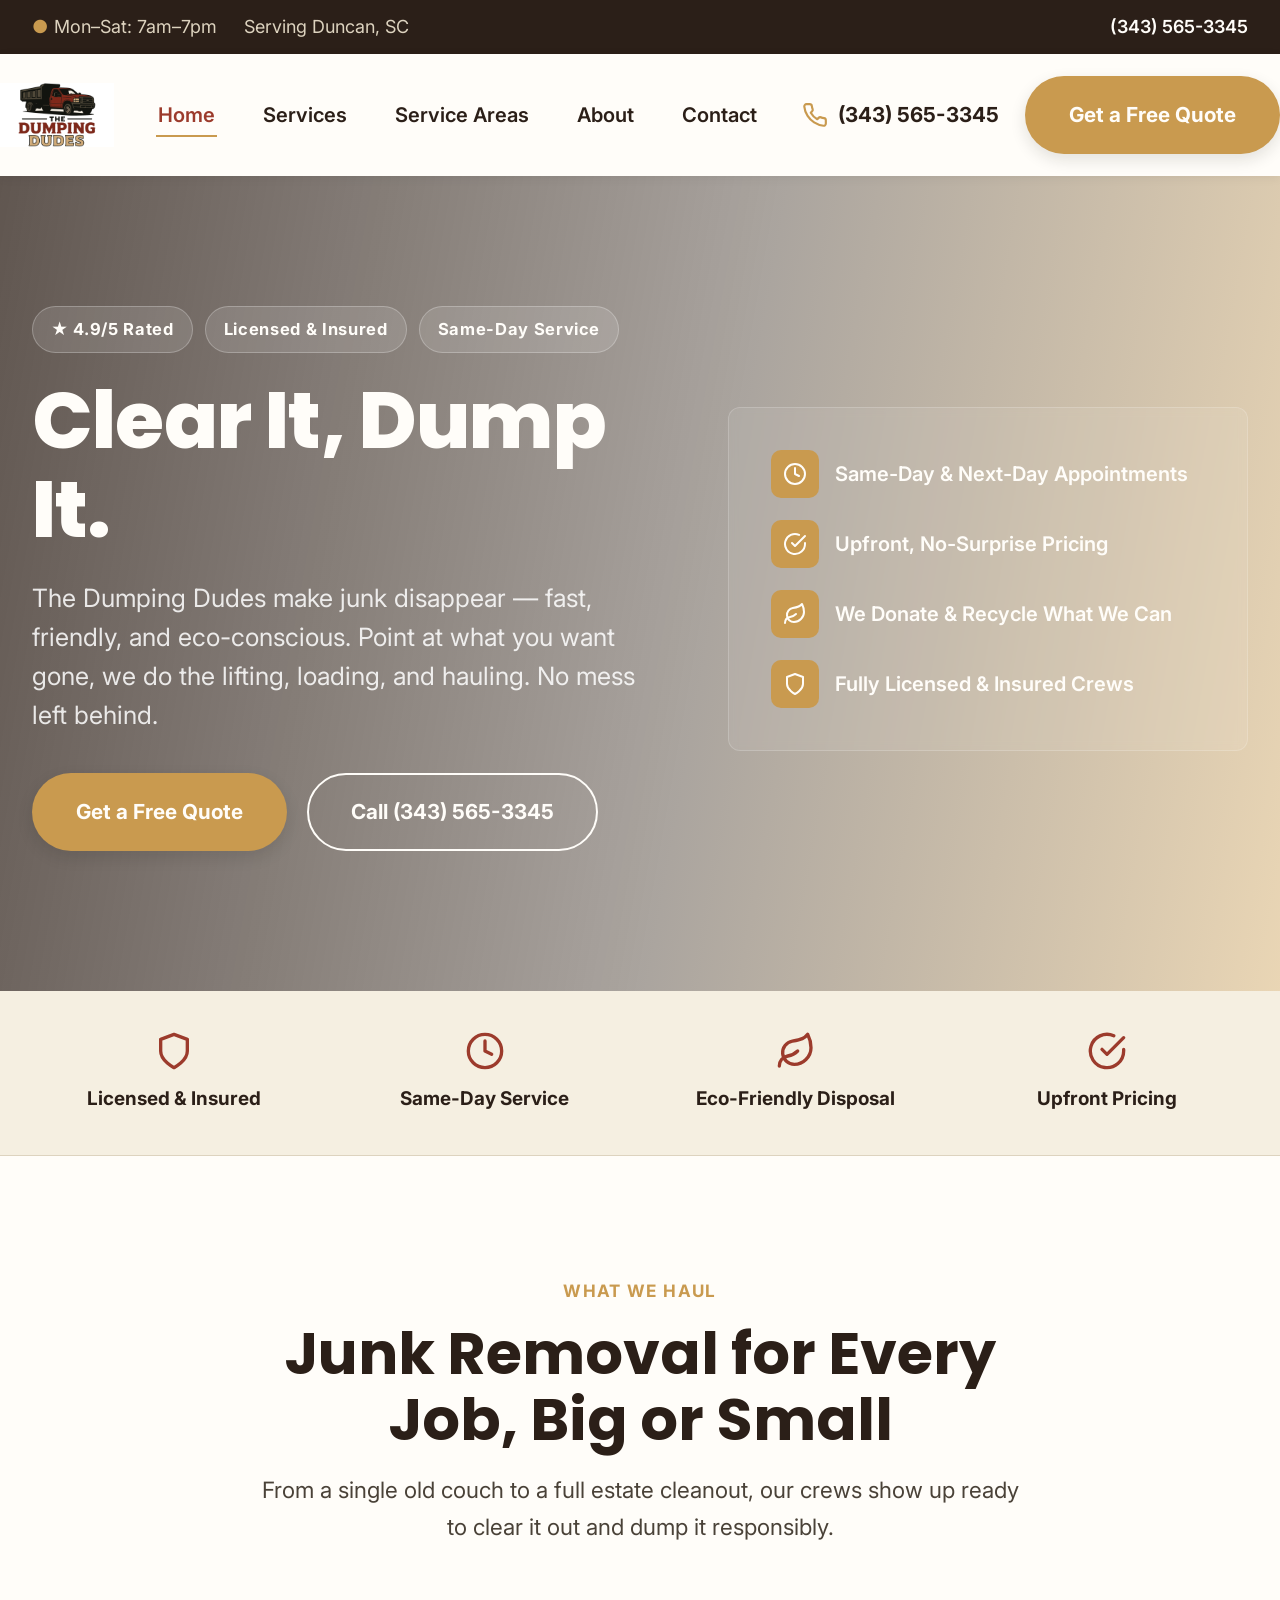
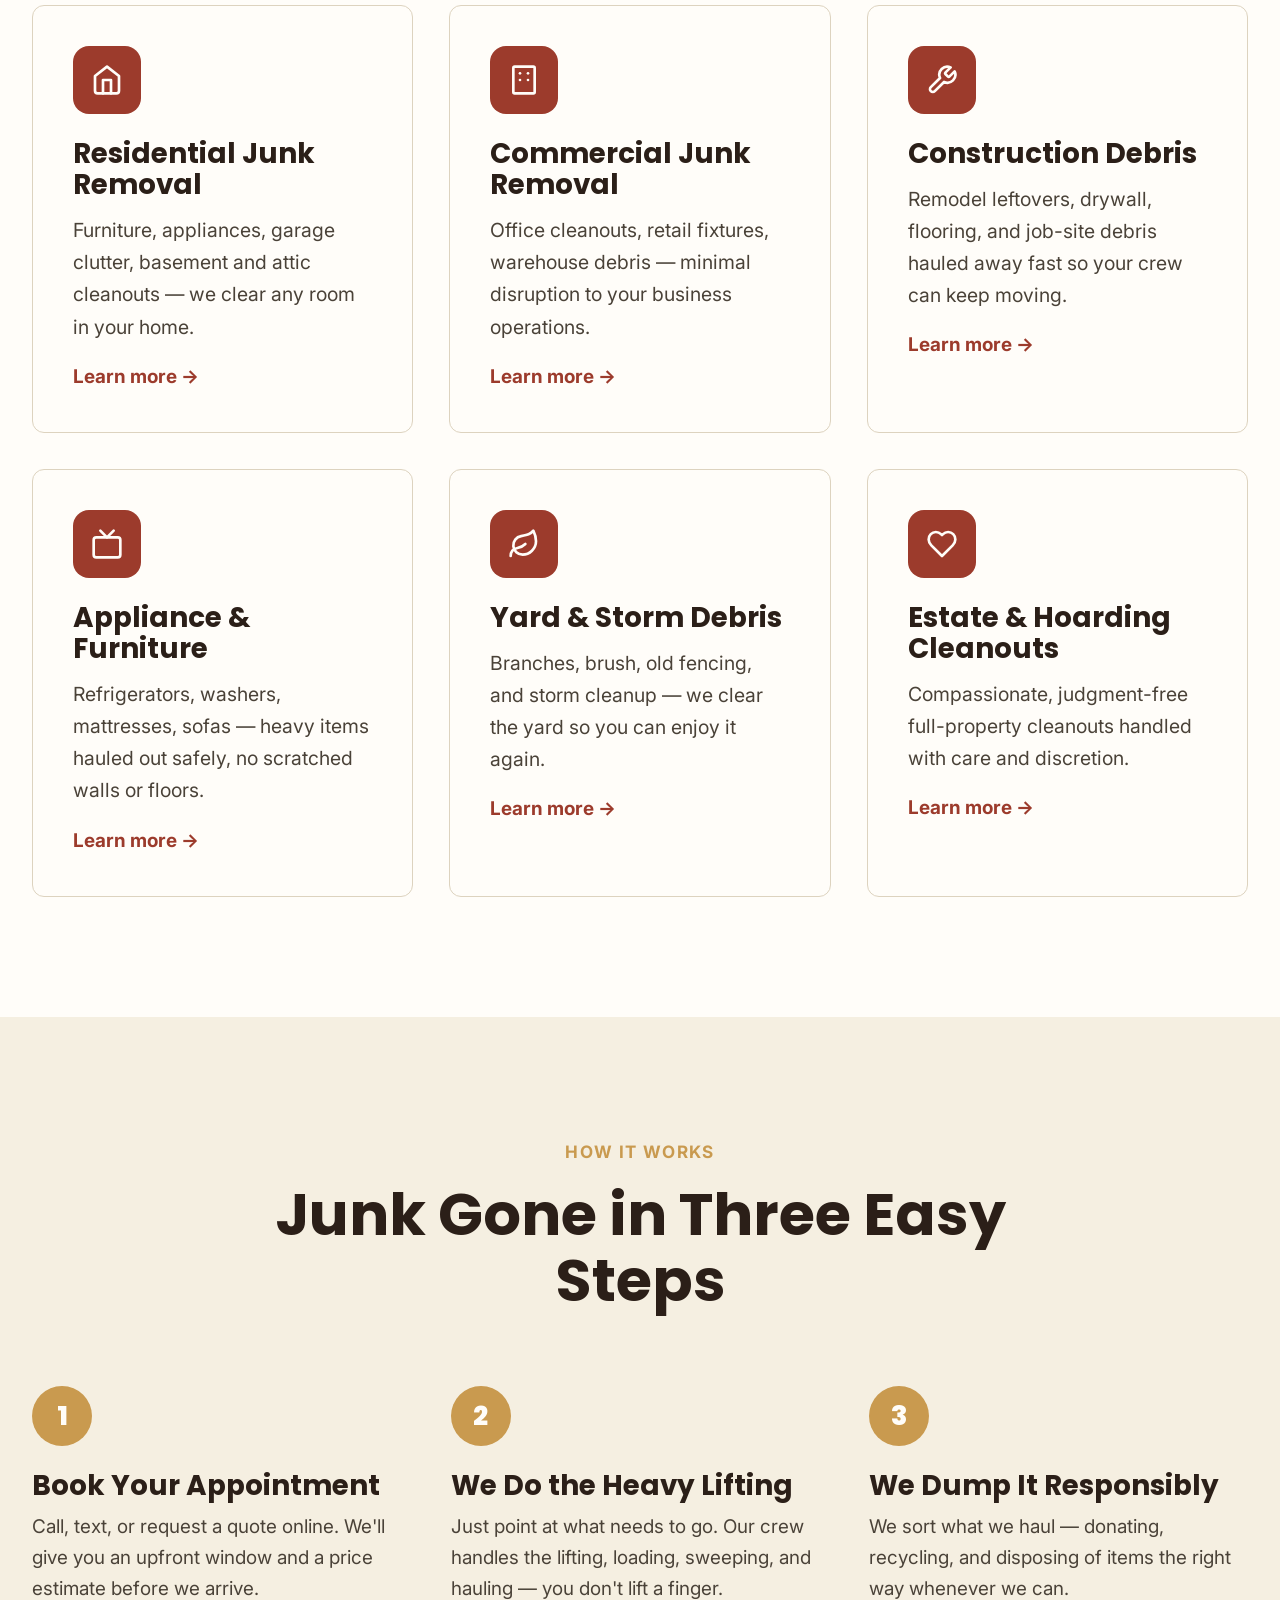
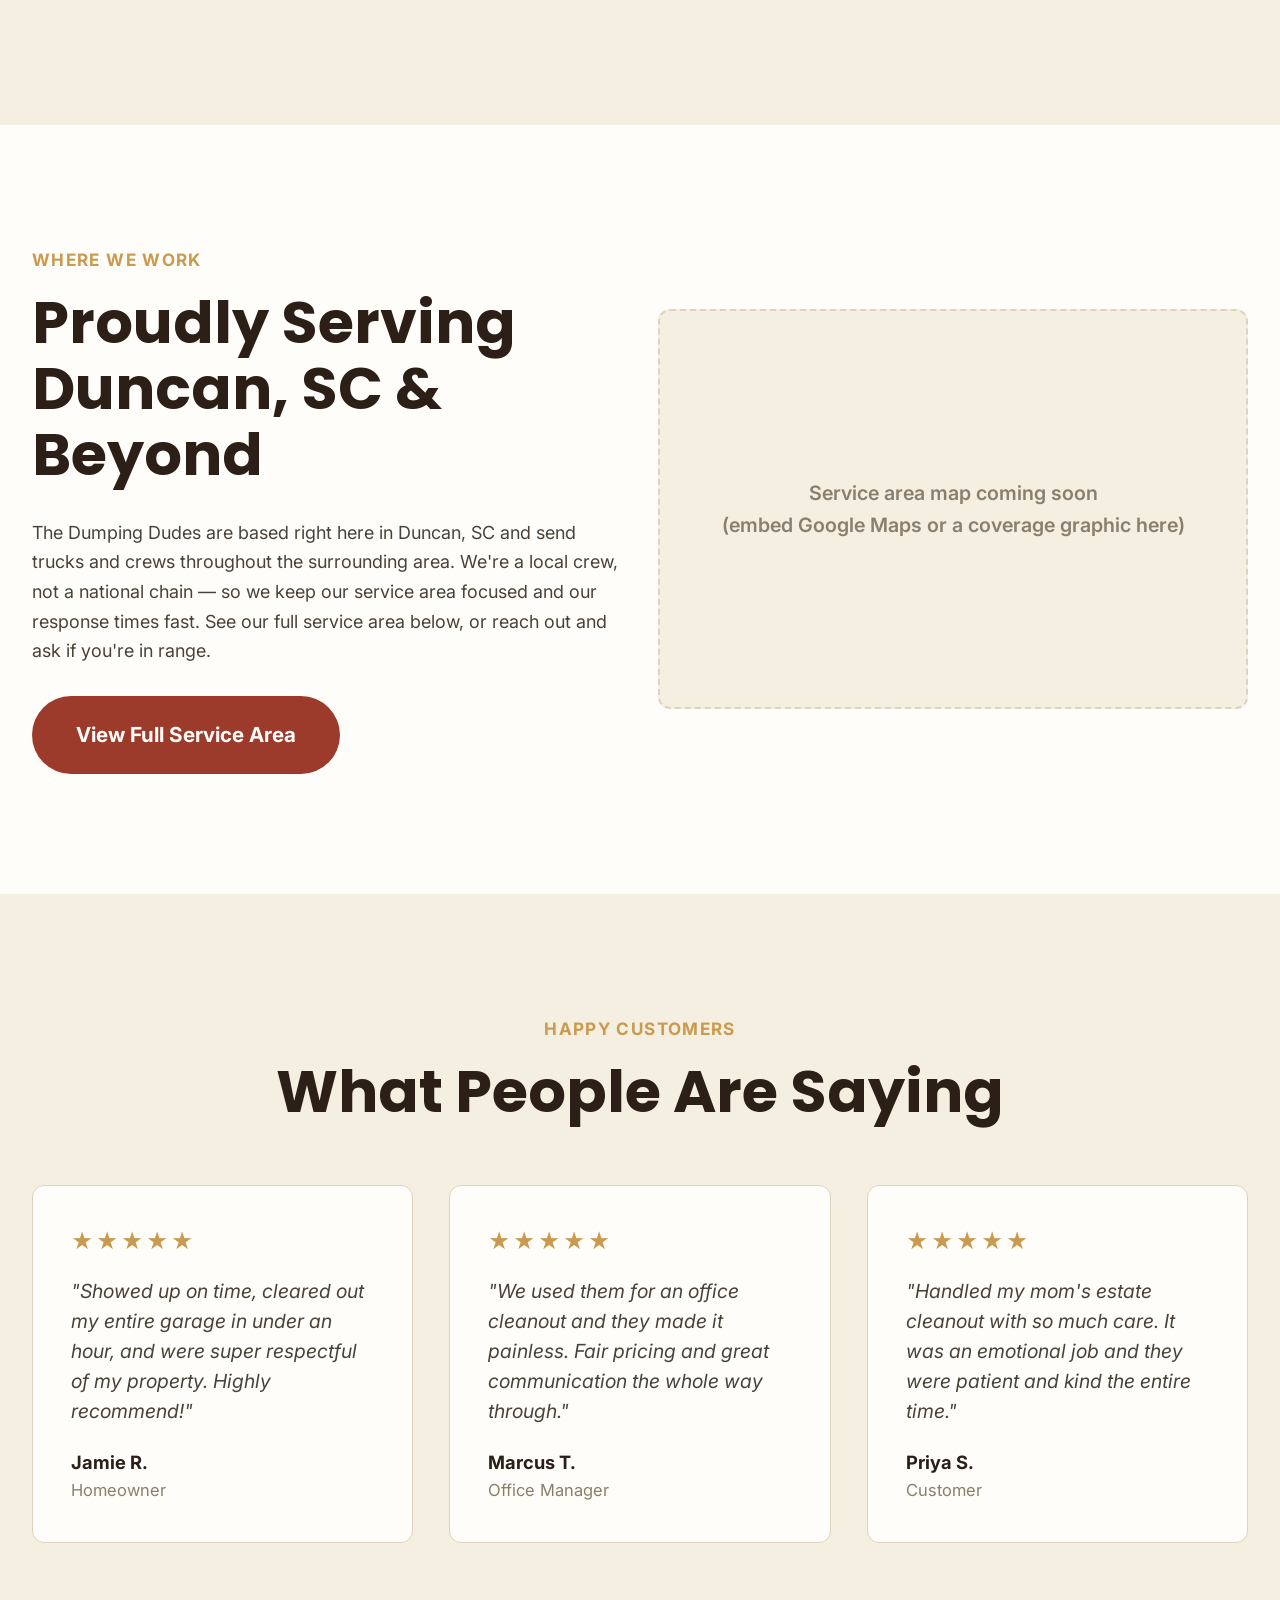
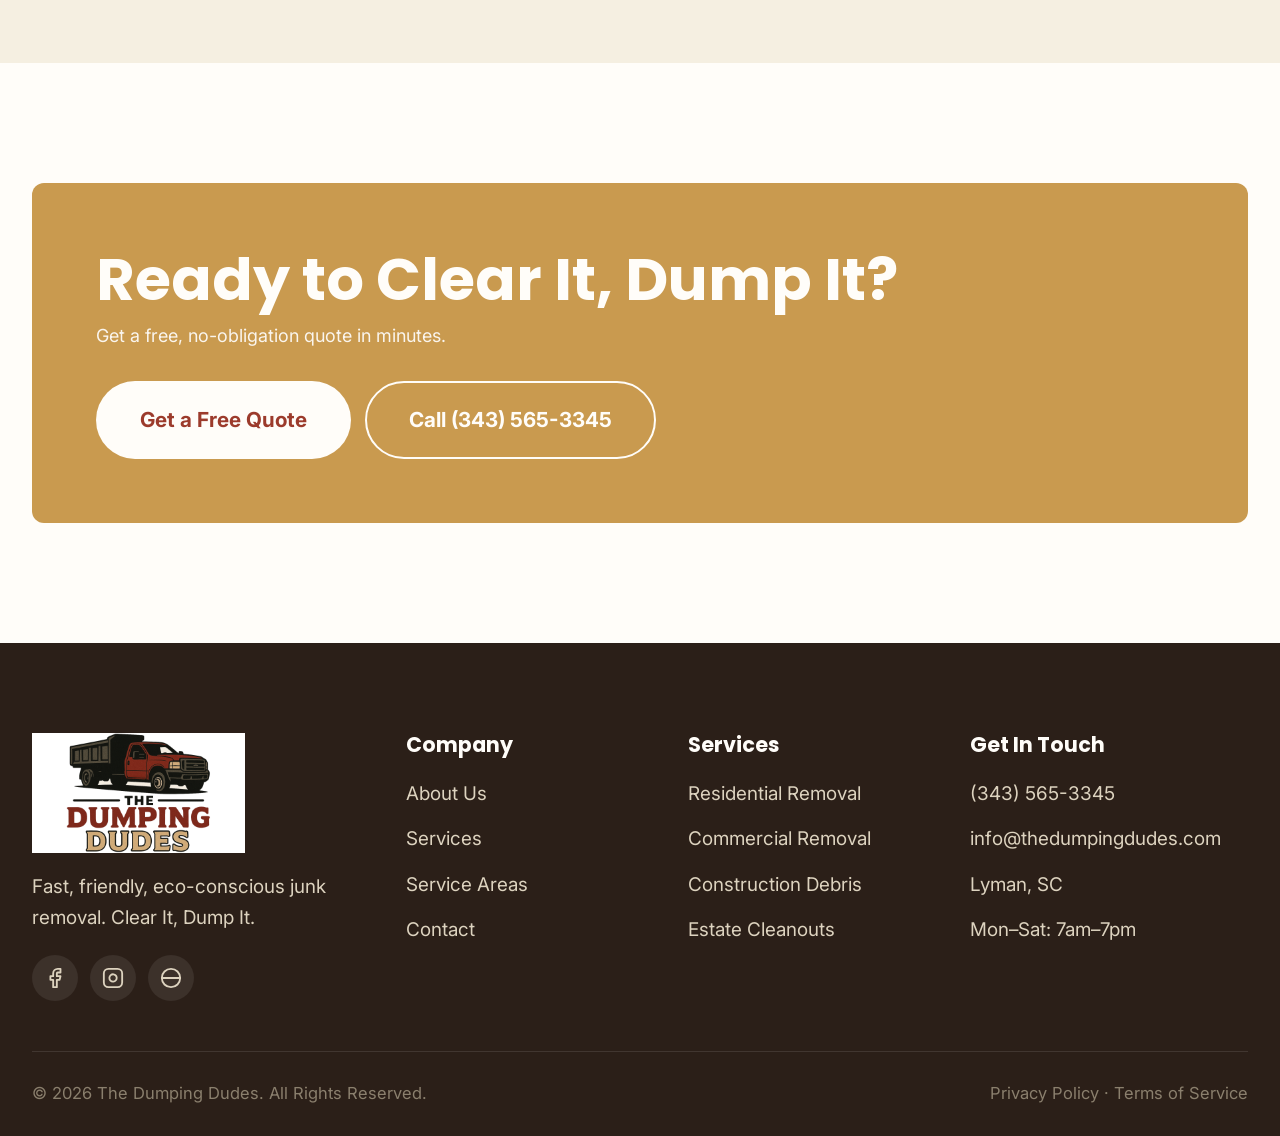
==== index.html @ c92de359 "Revise service area details in index.html Updated service area description to focus on Duncan, SC." ====
<!DOCTYPE html>
<html lang="en">
<head>
<meta charset="UTF-8">
<meta name="viewport" content="width=device-width, initial-scale=1.0">
<title>The Dumping Dudes | Junk Removal, Clear It &amp; Dump It</title>
<meta name="description" content="The Dumping Dudes offer fast, friendly, eco-conscious junk removal for homes and businesses. Same-day service, upfront pricing, and responsible disposal. Clear It, Dump It.">
<link rel="preconnect" href="https://fonts.googleapis.com">
<link href="https://fonts.googleapis.com/css2?family=Poppins:wght@600;700;800&family=Inter:wght@400;500;600;700&display=swap" rel="stylesheet">
<link rel="stylesheet" href="styles.css">
</head>
<body>

<div class="topbar">
  <div class="container">
    <div class="topbar-left">
      <span><span class="dot">●</span>Mon–Sat: 7am–7pm</span>
      <span>Serving Duncan, SC</span>
    </div>
    <div class="topbar-right">
      <a href="tel:+13435653345">(343) 565-3345</a>
    </div>
  </div>
</div>

<header class="site-header">
  <div class="container nav-wrap">
    <a href="index.html" class="logo">
      <img src="logo.png" alt="The Dumping Dudes" class="logo-img">
    </a>
    <nav class="main-nav" id="main-nav">
      <ul>
        <li><a href="index.html">Home</a></li>
        <li><a href="services.html">Services</a></li>
        <li><a href="locations.html">Service Areas</a></li>
        <li><a href="about.html">About</a></li>
        <li><a href="contact.html">Contact</a></li>
      </ul>
    </nav>
    <div class="header-actions">
      <a class="header-phone" href="tel:+13435653345">
        <svg viewBox="0 0 24 24" fill="none" stroke="currentColor" stroke-width="2" stroke-linecap="round" stroke-linejoin="round"><path d="M22 16.92v3a2 2 0 0 1-2.18 2 19.79 19.79 0 0 1-8.63-3.07 19.5 19.5 0 0 1-6-6 19.79 19.79 0 0 1-3.07-8.67A2 2 0 0 1 4.11 2h3a2 2 0 0 1 2 1.72c.127.96.361 1.902.7 2.81a2 2 0 0 1-.45 2.11L8.09 9.91a16 16 0 0 0 6 6l1.27-1.27a2 2 0 0 1 2.11-.45c.908.339 1.85.573 2.81.7A2 2 0 0 1 22 16.92z"></path></svg>
        <span>(343) 565-3345</span>
      </a>
      <a href="contact.html" class="btn btn-accent">Get a Free Quote</a>
      <button class="nav-toggle" id="nav-toggle" aria-label="Toggle menu" aria-expanded="false">
        <span></span><span></span><span></span>
      </button>
    </div>
  </div>
</header>

<!-- HERO -->
<section class="hero">
  <div class="container">
    <div class="hero-copy">
      <div class="badge-row">
        <span class="badge">★ 4.9/5 Rated</span>
        <span class="badge">Licensed &amp; Insured</span>
        <span class="badge">Same-Day Service</span>
      </div>
      <h1>Clear It, Dump It.</h1>
      <p class="lead">The Dumping Dudes make junk disappear — fast, friendly, and eco-conscious. Point at what you want gone, we do the lifting, loading, and hauling. No mess left behind.</p>
      <div class="hero-ctas">
        <a href="contact.html" class="btn btn-accent">Get a Free Quote</a>
        <a href="tel:+13435653345" class="btn btn-outline">Call (343) 565-3345</a>
      </div>
    </div>
    <div class="hero-art">
      <ul>
        <li><span class="ico"><svg viewBox="0 0 24 24" fill="none" stroke="currentColor" stroke-width="2" stroke-linecap="round" stroke-linejoin="round"><circle cx="12" cy="12" r="10"></circle><polyline points="12 6 12 12 16 14"></polyline></svg></span> Same-Day &amp; Next-Day Appointments</li>
        <li><span class="ico"><svg viewBox="0 0 24 24" fill="none" stroke="currentColor" stroke-width="2" stroke-linecap="round" stroke-linejoin="round"><path d="M22 11.08V12a10 10 0 1 1-5.93-9.14"></path><polyline points="22 4 12 14.01 9 11.01"></polyline></svg></span> Upfront, No-Surprise Pricing</li>
        <li><span class="ico"><svg viewBox="0 0 24 24" fill="none" stroke="currentColor" stroke-width="2" stroke-linecap="round" stroke-linejoin="round"><path d="M11 20A7 7 0 0 1 9.8 6.1C15.5 5 17 4.48 19 2c1 2 2 4.18 2 8 0 5.5-4.78 10-10 10z"></path><path d="M2 21c0-3 1.85-5.36 5.08-6C9.5 14.52 12 13 13 12"></path></svg></span> We Donate &amp; Recycle What We Can</li>
        <li><span class="ico"><svg viewBox="0 0 24 24" fill="none" stroke="currentColor" stroke-width="2" stroke-linecap="round" stroke-linejoin="round"><path d="M12 22s8-4 8-10V5l-8-3-8 3v7c0 6 8 10 8 10z"></path></svg></span> Fully Licensed &amp; Insured Crews</li>
      </ul>
    </div>
  </div>
</section>

<!-- TRUST BAR -->
<section class="trust-bar">
  <div class="container">
    <div class="trust-item">
      <svg viewBox="0 0 24 24" fill="none" stroke="currentColor" stroke-width="2" stroke-linecap="round" stroke-linejoin="round"><path d="M12 22s8-4 8-10V5l-8-3-8 3v7c0 6 8 10 8 10z"></path></svg>
      <span>Licensed &amp; Insured</span>
    </div>
    <div class="trust-item">
      <svg viewBox="0 0 24 24" fill="none" stroke="currentColor" stroke-width="2" stroke-linecap="round" stroke-linejoin="round"><circle cx="12" cy="12" r="10"></circle><polyline points="12 6 12 12 16 14"></polyline></svg>
      <span>Same-Day Service</span>
    </div>
    <div class="trust-item">
      <svg viewBox="0 0 24 24" fill="none" stroke="currentColor" stroke-width="2" stroke-linecap="round" stroke-linejoin="round"><path d="M11 20A7 7 0 0 1 9.8 6.1C15.5 5 17 4.48 19 2c1 2 2 4.18 2 8 0 5.5-4.78 10-10 10z"></path><path d="M2 21c0-3 1.85-5.36 5.08-6C9.5 14.52 12 13 13 12"></path></svg>
      <span>Eco-Friendly Disposal</span>
    </div>
    <div class="trust-item">
      <svg viewBox="0 0 24 24" fill="none" stroke="currentColor" stroke-width="2" stroke-linecap="round" stroke-linejoin="round"><path d="M22 11.08V12a10 10 0 1 1-5.93-9.14"></path><polyline points="22 4 12 14.01 9 11.01"></polyline></svg>
      <span>Upfront Pricing</span>
    </div>
  </div>
</section>

<!-- SERVICES OVERVIEW -->
<section class="section">
  <div class="container">
    <div class="section-head">
      <span class="eyebrow">What We Haul</span>
      <h2>Junk Removal for Every Job, Big or Small</h2>
      <p>From a single old couch to a full estate cleanout, our crews show up ready to clear it out and dump it responsibly.</p>
    </div>
    <div class="grid grid-3">
      <div class="card">
        <div class="card-icon"><svg viewBox="0 0 24 24" fill="none" stroke="currentColor" stroke-width="2" stroke-linecap="round" stroke-linejoin="round"><path d="M3 9l9-7 9 7v11a2 2 0 0 1-2 2H5a2 2 0 0 1-2-2z"></path><polyline points="9 22 9 12 15 12 15 22"></polyline></svg></div>
        <h3>Residential Junk Removal</h3>
        <p>Furniture, appliances, garage clutter, basement and attic cleanouts — we clear any room in your home.</p>
        <a href="services.html" class="card-link">Learn more →</a>
      </div>
      <div class="card">
        <div class="card-icon"><svg viewBox="0 0 24 24" fill="none" stroke="currentColor" stroke-width="2" stroke-linecap="round" stroke-linejoin="round"><rect x="4" y="2" width="16" height="20" rx="1"></rect><line x1="9" y1="7" x2="9" y2="7"></line><line x1="15" y1="7" x2="15" y2="7"></line><line x1="9" y1="12" x2="9" y2="12"></line><line x1="15" y1="12" x2="15" y2="12"></line></svg></div>
        <h3>Commercial Junk Removal</h3>
        <p>Office cleanouts, retail fixtures, warehouse debris — minimal disruption to your business operations.</p>
        <a href="services.html" class="card-link">Learn more →</a>
      </div>
      <div class="card">
        <div class="card-icon"><svg viewBox="0 0 24 24" fill="none" stroke="currentColor" stroke-width="2" stroke-linecap="round" stroke-linejoin="round"><path d="M14.7 6.3a1 1 0 0 0 0 1.4l1.6 1.6a1 1 0 0 0 1.4 0l3.77-3.77a6 6 0 0 1-7.94 7.94l-6.91 6.91a2.12 2.12 0 0 1-3-3l6.91-6.91a6 6 0 0 1 7.94-7.94l-3.76 3.76z"></path></svg></div>
        <h3>Construction Debris</h3>
        <p>Remodel leftovers, drywall, flooring, and job-site debris hauled away fast so your crew can keep moving.</p>
        <a href="services.html" class="card-link">Learn more →</a>
      </div>
      <div class="card">
        <div class="card-icon"><svg viewBox="0 0 24 24" fill="none" stroke="currentColor" stroke-width="2" stroke-linecap="round" stroke-linejoin="round"><rect x="2" y="7" width="20" height="15" rx="2"></rect><polyline points="17 2 12 7 7 2"></polyline></svg></div>
        <h3>Appliance &amp; Furniture</h3>
        <p>Refrigerators, washers, mattresses, sofas — heavy items hauled out safely, no scratched walls or floors.</p>
        <a href="services.html" class="card-link">Learn more →</a>
      </div>
      <div class="card">
        <div class="card-icon"><svg viewBox="0 0 24 24" fill="none" stroke="currentColor" stroke-width="2" stroke-linecap="round" stroke-linejoin="round"><path d="M11 20A7 7 0 0 1 9.8 6.1C15.5 5 17 4.48 19 2c1 2 2 4.18 2 8 0 5.5-4.78 10-10 10z"></path><path d="M2 21c0-3 1.85-5.36 5.08-6C9.5 14.52 12 13 13 12"></path></svg></div>
        <h3>Yard &amp; Storm Debris</h3>
        <p>Branches, brush, old fencing, and storm cleanup — we clear the yard so you can enjoy it again.</p>
        <a href="services.html" class="card-link">Learn more →</a>
      </div>
      <div class="card">
        <div class="card-icon"><svg viewBox="0 0 24 24" fill="none" stroke="currentColor" stroke-width="2" stroke-linecap="round" stroke-linejoin="round"><path d="M20.42 4.58a5.4 5.4 0 0 0-7.65 0l-.77.78-.77-.78a5.4 5.4 0 0 0-7.65 0C1.46 6.7 1.33 10.28 4 13l8 8 8-8c2.67-2.72 2.54-6.3.42-8.42z"></path></svg></div>
        <h3>Estate &amp; Hoarding Cleanouts</h3>
        <p>Compassionate, judgment-free full-property cleanouts handled with care and discretion.</p>
        <a href="services.html" class="card-link">Learn more →</a>
      </div>
    </div>
  </div>
</section>

<!-- HOW IT WORKS -->
<section class="section bg-light">
  <div class="container">
    <div class="section-head">
      <span class="eyebrow">How It Works</span>
      <h2>Junk Gone in Three Easy Steps</h2>
    </div>
    <div class="steps">
      <div class="step">
        <div class="step-num">1</div>
        <h3>Book Your Appointment</h3>
        <p>Call, text, or request a quote online. We'll give you an upfront window and a price estimate before we arrive.</p>
      </div>
      <div class="step">
        <div class="step-num">2</div>
        <h3>We Do the Heavy Lifting</h3>
        <p>Just point at what needs to go. Our crew handles the lifting, loading, sweeping, and hauling — you don't lift a finger.</p>
      </div>
      <div class="step">
        <div class="step-num">3</div>
        <h3>We Dump It Responsibly</h3>
        <p>We sort what we haul — donating, recycling, and disposing of items the right way whenever we can.</p>
      </div>
    </div>
  </div>
</section>

<!-- SERVICE AREA TEASER -->
<section class="section">
  <div class="container grid grid-2" style="align-items:center;">
    <div>
      <span class="eyebrow">Where We Work</span>
      <h2>Proudly Serving Duncan, SC &amp; Beyond</h2>
      <p class="mt-30">The Dumping Dudes are based right here in Duncan, SC and send trucks and crews throughout the surrounding area. We're a local crew, not a national chain — so we keep our service area focused and our response times fast. See our full service area below, or reach out and ask if you're in range.</p>
      <div class="mt-30">
        <a href="locations.html" class="btn btn-primary">View Full Service Area</a>
      </div>
    </div>
    <div class="map-placeholder">
      Service area map coming soon<br>(embed Google Maps or a coverage graphic here)
    </div>
  </div>
</section>

<!-- TESTIMONIALS -->
<section class="section bg-light">
  <div class="container">
    <div class="section-head">
      <span class="eyebrow">Happy Customers</span>
      <h2>What People Are Saying</h2>
    </div>
    <div class="grid grid-3">
      <div class="testimonial">
        <div class="stars">★★★★★</div>
        <p class="quote">"Showed up on time, cleared out my entire garage in under an hour, and were super respectful of my property. Highly recommend!"</p>
        <div class="author">Jamie R. <span>Homeowner</span></div>
      </div>
      <div class="testimonial">
        <div class="stars">★★★★★</div>
        <p class="quote">"We used them for an office cleanout and they made it painless. Fair pricing and great communication the whole way through."</p>
        <div class="author">Marcus T. <span>Office Manager</span></div>
      </div>
      <div class="testimonial">
        <div class="stars">★★★★★</div>
        <p class="quote">"Handled my mom's estate cleanout with so much care. It was an emotional job and they were patient and kind the entire time."</p>
        <div class="author">Priya S. <span>Customer</span></div>
      </div>
    </div>
  </div>
</section>

<!-- CTA BANNER -->
<section class="section">
  <div class="container">
    <div class="cta-banner">
      <div>
        <h2>Ready to Clear It, Dump It?</h2>
        <p style="color:rgba(255,255,255,0.9); margin-top:8px;">Get a free, no-obligation quote in minutes.</p>
      </div>
      <div style="display:flex; gap:14px; flex-wrap:wrap;">
        <a href="contact.html" class="btn btn-light">Get a Free Quote</a>
        <a href="tel:+13435653345" class="btn btn-outline">Call (343) 565-3345</a>
      </div>
    </div>
  </div>
</section>

<!-- FOOTER -->
<footer class="site-footer">
  <div class="container">
    <div class="footer-grid">
      <div class="footer-brand">
        <a href="index.html" class="logo footer-logo">
          <img src="logo.png" alt="The Dumping Dudes" class="logo-img footer-logo-img">
        </a>
        <p>Fast, friendly, eco-conscious junk removal. Clear It, Dump It.</p>
        <div class="social-row">
          <a href="#" aria-label="Facebook"><svg viewBox="0 0 24 24" fill="none" stroke="currentColor" stroke-width="2" stroke-linecap="round" stroke-linejoin="round"><path d="M18 2h-3a5 5 0 0 0-5 5v3H7v4h3v8h4v-8h3l1-4h-4V7a1 1 0 0 1 1-1h3z"></path></svg></a>
          <a href="#" aria-label="Instagram"><svg viewBox="0 0 24 24" fill="none" stroke="currentColor" stroke-width="2" stroke-linecap="round" stroke-linejoin="round"><rect x="2" y="2" width="20" height="20" rx="5"></rect><path d="M16 11.37A4 4 0 1 1 12.63 8 4 4 0 0 1 16 11.37z"></path></svg></a>
          <a href="#" aria-label="Google"><svg viewBox="0 0 24 24" fill="none" stroke="currentColor" stroke-width="2" stroke-linecap="round" stroke-linejoin="round"><circle cx="12" cy="12" r="10"></circle><line x1="2" y1="12" x2="22" y2="12"></line></svg></a>
        </div>
      </div>
      <div>
        <h4>Company</h4>
        <ul>
          <li><a href="about.html">About Us</a></li>
          <li><a href="services.html">Services</a></li>
          <li><a href="locations.html">Service Areas</a></li>
          <li><a href="contact.html">Contact</a></li>
        </ul>
      </div>
      <div>
        <h4>Services</h4>
        <ul>
          <li><a href="services.html">Residential Removal</a></li>
          <li><a href="services.html">Commercial Removal</a></li>
          <li><a href="services.html">Construction Debris</a></li>
          <li><a href="services.html">Estate Cleanouts</a></li>
        </ul>
      </div>
      <div>
        <h4>Get In Touch</h4>
        <ul>
          <li><a href="tel:+13435653345">(343) 565-3345</a></li>
          <li><a href="mailto:info@thedumpingdudes.com">info@thedumpingdudes.com</a></li>
          <li>Lyman, SC</li>
          <li>Mon–Sat: 7am–7pm</li>
        </ul>
      </div>
    </div>
    <div class="footer-bottom">
      <span>© <span id="year"></span> The Dumping Dudes. All Rights Reserved.</span>
      <span><a href="#">Privacy Policy</a> · <a href="#">Terms of Service</a></span>
    </div>
  </div>
</footer>

<script src="main.js"></script>
</body>
</html>
---- styles.css ----
/* ===========================================================
   THE DUMPING DUDES — Shared Stylesheet
   =========================================================== */

:root {
  /* Palette pulled from The Dumping Dudes logo: brick red truck, black cab, tan wordmark, cream backdrop */
  --dark: #2b1f18;
  --primary: #9c3b2c;
  --primary-light: #b9503c;
  --accent: #c99a4f;
  --accent-dark: #b3843c;
  --light: #f5efe1;
  --gray-100: #f0e9da;
  --gray-300: #ddd3bf;
  --gray-500: #8a7f6d;
  --gray-700: #4a4238;
  --white: #fffdf9;
  --radius: 12px;
  --shadow: 0 14px 36px rgba(28, 23, 18, 0.16);
  --shadow-sm: 0 6px 16px rgba(28, 23, 18, 0.12);
  --font-head: 'Poppins', 'Segoe UI', sans-serif;
  --font-body: 'Inter', 'Segoe UI', sans-serif;
}

* { box-sizing: border-box; margin: 0; padding: 0; }

html { scroll-behavior: smooth; font-size: 18px; }

body {
  font-family: var(--font-body);
  color: var(--dark);
  background: var(--white);
  line-height: 1.65;
  -webkit-font-smoothing: antialiased;
}

img { max-width: 100%; display: block; }

a { color: inherit; text-decoration: none; }

ul { list-style: none; }

h1, h2, h3, h4 {
  font-family: var(--font-head);
  font-weight: 700;
  line-height: 1.12;
  color: var(--dark);
}

h1 { font-size: clamp(3rem, 6.2vw, 5rem); font-weight: 800; letter-spacing: -.01em; }
h2 { font-size: clamp(2.3rem, 4.6vw, 3.4rem); }
h3 { font-size: 1.55rem; }

p { color: var(--gray-700); }

.container {
  width: 100%;
  max-width: 1400px;
  margin: 0 auto;
  padding: 0 32px;
}

.section { padding: 120px 0; }
.section-sm { padding: 64px 0; }
.bg-light { background: var(--light); }
.bg-dark { background: var(--dark); color: var(--white); }
.bg-primary { background: var(--primary); color: var(--white); }

.eyebrow {
  display: inline-block;
  font-weight: 700;
  letter-spacing: .08em;
  text-transform: uppercase;
  font-size: .95rem;
  color: var(--accent);
  margin-bottom: 16px;
}

.section-head { max-width: 780px; margin: 0 auto 60px; text-align: center; }
.section-head p { margin-top: 18px; font-size: 1.25rem; }

/* ---------- Buttons ---------- */
.btn {
  display: inline-flex;
  align-items: center;
  justify-content: center;
  gap: 10px;
  padding: 20px 42px;
  border-radius: 999px;
  font-weight: 700;
  font-size: 1.15rem;
  border: 2px solid transparent;
  cursor: pointer;
  transition: transform .15s ease, box-shadow .15s ease, background .15s ease, color .15s ease;
  white-space: nowrap;
}
.btn:hover { transform: translateY(-2px); }
.btn-accent { background: var(--accent); color: var(--white); box-shadow: var(--shadow-sm); }
.btn-accent:hover { background: var(--accent-dark); }
.btn-light { background: var(--white); color: var(--primary); }
.btn-light:hover { background: var(--light); }
.btn-outline { background: transparent; border-color: currentColor; }
.btn-outline:hover { background: rgba(255,255,255,0.1); }
.btn-primary { background: var(--primary); color: var(--white); }
.btn-primary:hover { background: var(--primary-light); }
.btn-block { width: 100%; }

/* ---------- Top utility bar ---------- */
.topbar {
  background: var(--dark);
  color: var(--gray-300);
  font-size: 1rem;
}
.topbar .container {
  display: flex;
  justify-content: space-between;
  align-items: center;
  padding-top: 12px;
  padding-bottom: 12px;
  gap: 16px;
  flex-wrap: wrap;
}
.topbar a { color: var(--white); font-weight: 600; }
.topbar-left span { margin-right: 22px; }
.topbar-left .dot { color: var(--accent); margin-right: 6px; }

/* ---------- Header / Nav ---------- */
header.site-header {
  position: sticky;
  top: 0;
  z-index: 100;
  background: var(--white);
  box-shadow: 0 2px 10px rgba(0,0,0,0.06);
}
.nav-wrap {
  display: flex;
  align-items: center;
  justify-content: space-between;
  padding: 22px 0;
}
.logo {
  display: flex;
  align-items: center;
  gap: 14px;
  font-family: var(--font-head);
  font-weight: 800;
  font-size: 1.7rem;
  color: var(--dark);
}
.logo-img {
  height: 64px;
  width: auto;
  display: block;
}
.footer-logo-img {
  height: 120px;
}
.logo .logo-icon {
  width: 60px;
  height: 60px;
  border-radius: 14px;
  background: var(--primary);
  display: flex;
  align-items: center;
  justify-content: center;
  color: var(--white);
  flex-shrink: 0;
}
.logo .logo-icon svg { width: 34px; height: 34px; }
.logo span.accent-word { color: var(--accent); }
.logo small {
  display: block;
  font-family: var(--font-body);
  font-weight: 600;
  font-size: .7rem;
  letter-spacing: .12em;
  text-transform: uppercase;
  color: var(--gray-500);
}

nav.main-nav ul {
  display: flex;
  align-items: center;
  gap: 44px;
}
nav.main-nav a {
  font-weight: 600;
  font-size: 1.12rem;
  color: var(--dark);
  padding: 8px 2px;
  border-bottom: 2px solid transparent;
  transition: border-color .15s ease, color .15s ease;
}
nav.main-nav a:hover,
nav.main-nav a.active { color: var(--primary); border-color: var(--accent); }

.header-actions { display: flex; align-items: center; gap: 26px; }
.header-phone {
  display: flex;
  align-items: center;
  gap: 10px;
  font-weight: 700;
  font-size: 1.15rem;
  color: var(--dark);
}
.header-phone svg { width: 26px; height: 26px; color: var(--accent); }

.nav-toggle {
  display: none;
  flex-direction: column;
  gap: 6px;
  background: none;
  border: none;
  cursor: pointer;
  padding: 8px;
}
.nav-toggle span { width: 30px; height: 3px; background: var(--dark); border-radius: 3px; }

/* ---------- Hero ---------- */
.hero {
  position: relative;
  background:
    linear-gradient(100deg, rgba(43,31,24,0.75) 0%, rgba(43,31,24,0.4) 55%, rgba(201,154,79,0.4) 100%),
    url('https://images.unsplash.com/photo-1670175035057-eec020c03eb9?q=85&w=2400&auto=format&fit=crop') center/cover no-repeat;
  color: var(--white);
  overflow: hidden;
}
.hero .container {
  position: relative;
  z-index: 2;
  padding-top: 130px;
  padding-bottom: 140px;
  display: grid;
  grid-template-columns: 1.1fr 0.9fr;
  gap: 60px;
  align-items: center;
}
.hero h1 { color: var(--white); }
.hero .badge-row { display: flex; gap: 12px; flex-wrap: wrap; margin-bottom: 24px; }
.hero .badge {
  background: rgba(255,255,255,0.12);
  border: 1px solid rgba(255,255,255,0.25);
  padding: 9px 18px;
  border-radius: 999px;
  font-size: .92rem;
  font-weight: 700;
  letter-spacing: .04em;
}
.hero p.lead { font-size: 1.4rem; color: rgba(255,255,255,0.85); margin: 24px 0 38px; max-width: 620px; line-height: 1.55; }
.hero .hero-ctas { display: flex; gap: 20px; flex-wrap: wrap; }
.hero-art {
  background: rgba(255,255,255,0.08);
  border: 1px solid rgba(255,255,255,0.18);
  border-radius: var(--radius);
  padding: 42px;
  backdrop-filter: blur(4px);
}
.hero-art ul { display: grid; gap: 22px; }
.hero-art li { display: flex; align-items: center; gap: 16px; font-weight: 600; font-size: 1.12rem; }
.hero-art li .ico {
  width: 48px; height: 48px; border-radius: 10px;
  background: var(--accent); display: flex; align-items: center; justify-content: center; flex-shrink: 0;
}
.hero-art li .ico svg { width: 24px; height: 24px; color: var(--white); }

/* ---------- Trust bar ---------- */
.trust-bar { background: var(--light); border-bottom: 1px solid var(--gray-300); }
.trust-bar .container {
  display: grid;
  grid-template-columns: repeat(4, 1fr);
  gap: 28px;
  padding-top: 40px;
  padding-bottom: 40px;
  text-align: center;
}
.trust-bar .trust-item { display: flex; flex-direction: column; align-items: center; gap: 12px; }
.trust-bar .trust-item svg { width: 40px; height: 40px; color: var(--primary); }
.trust-bar .trust-item span { font-weight: 700; font-size: 1.05rem; }

/* ---------- Cards / grids ---------- */
.grid { display: grid; gap: 36px; }
.grid-3 { grid-template-columns: repeat(3, 1fr); }
.grid-4 { grid-template-columns: repeat(4, 1fr); }
.grid-2 { grid-template-columns: repeat(2, 1fr); }

.card {
  background: var(--white);
  border: 1px solid var(--gray-300);
  border-radius: var(--radius);
  padding: 40px;
  transition: box-shadow .2s ease, transform .2s ease;
}
.card:hover { box-shadow: var(--shadow); transform: translateY(-4px); }
.card .card-icon {
  width: 68px; height: 68px; border-radius: 16px;
  background: var(--primary); color: var(--white);
  display: flex; align-items: center; justify-content: center; margin-bottom: 24px;
}
.card .card-icon svg { width: 32px; height: 32px; }
.card h3 { margin-bottom: 14px; }
.card p { font-size: 1.08rem; }
.card a.card-link { display: inline-block; margin-top: 18px; font-weight: 700; font-size: 1.05rem; color: var(--primary); }

.service-card ul.take-list { margin-top: 18px; display: grid; gap: 10px; }
.service-card ul.take-list li { font-size: 1rem; color: var(--gray-700); display: flex; gap: 10px; }
.service-card ul.take-list li::before { content: "✓"; color: var(--accent); font-weight: 800; }

/* ---------- How it works ---------- */
.steps { display: grid; grid-template-columns: repeat(3, 1fr); gap: 40px; counter-reset: step; }
.step { position: relative; padding-top: 12px; }
.step .step-num {
  width: 60px; height: 60px; border-radius: 50%;
  background: var(--accent); color: var(--white);
  display: flex; align-items: center; justify-content: center;
  font-family: var(--font-head); font-weight: 800; font-size: 1.5rem; margin-bottom: 24px;
}
.step h3 { margin-bottom: 10px; }
.step p { font-size: 1.05rem; }

/* ---------- Testimonials ---------- */
.testimonial {
  background: var(--white);
  border-radius: var(--radius);
  border: 1px solid var(--gray-300);
  padding: 38px;
}
.testimonial .stars { color: var(--accent); margin-bottom: 16px; letter-spacing: 3px; font-size: 1.2rem; }
.testimonial p.quote { font-style: italic; color: var(--gray-700); margin-bottom: 20px; font-size: 1.08rem; line-height: 1.55; }
.testimonial .author { font-weight: 700; font-size: 1.02rem; }
.testimonial .author span { display: block; font-weight: 400; color: var(--gray-500); font-size: .92rem; }

/* ---------- CTA banner ---------- */
.cta-banner {
  background: var(--accent);
  color: var(--white);
  border-radius: var(--radius);
  padding: 64px;
  display: flex;
  align-items: center;
  justify-content: space-between;
  gap: 30px;
  flex-wrap: wrap;
}
.cta-banner h2 { color: var(--white); }

/* ---------- Locations ---------- */
.city-chip {
  background: var(--light);
  border: 1px solid var(--gray-300);
  border-radius: 999px;
  padding: 14px 24px;
  font-weight: 600;
  font-size: 1.05rem;
  display: inline-flex;
  align-items: center;
  gap: 10px;
}
.city-chip::before { content: "📍"; }
.city-grid { display: flex; flex-wrap: wrap; gap: 16px; }

.map-placeholder {
  background: var(--light);
  border: 2px dashed var(--gray-300);
  border-radius: var(--radius);
  min-height: 400px;
  display: flex;
  align-items: center;
  justify-content: center;
  color: var(--gray-500);
  font-weight: 600;
  font-size: 1.1rem;
  text-align: center;
  padding: 24px;
}

/* ---------- Forms ---------- */
.form-card {
  background: var(--white);
  border: 1px solid var(--gray-300);
  border-radius: var(--radius);
  padding: 46px;
  box-shadow: var(--shadow-sm);
}
.form-row { display: grid; grid-template-columns: 1fr 1fr; gap: 22px; margin-bottom: 22px; }
.form-group { margin-bottom: 22px; display: flex; flex-direction: column; gap: 8px; }
.form-group label { font-weight: 700; font-size: 1rem; }
.form-group input,
.form-group select,
.form-group textarea {
  padding: 15px 18px;
  border: 1px solid var(--gray-300);
  border-radius: 10px;
  font-family: var(--font-body);
  font-size: 1.05rem;
  background: var(--light);
}
.form-group input:focus,
.form-group select:focus,
.form-group textarea:focus { outline: 2px solid var(--primary); background: var(--white); }
.form-note {
  font-size: .92rem;
  color: var(--gray-500);
  margin-top: 12px;
}
.form-success {
  display: none;
  background: #eaf6ef;
  border: 1px solid var(--primary);
  color: var(--primary);
  padding: 20px;
  border-radius: 10px;
  font-weight: 600;
  margin-bottom: 22px;
}

/* ---------- Contact info blocks ---------- */
.info-block { display: flex; gap: 20px; align-items: flex-start; margin-bottom: 32px; }
.info-block .ico {
  width: 56px; height: 56px; border-radius: 12px;
  background: var(--primary); color: var(--white);
  display: flex; align-items: center; justify-content: center; flex-shrink: 0;
}
.info-block .ico svg { width: 26px; height: 26px; }
.info-block h4 { margin-bottom: 6px; font-size: 1.15rem; }
.info-block p { font-size: 1.08rem; }

/* ---------- Values / about ---------- */
.value-card { text-align: center; }
.value-card .card-icon { margin: 0 auto 24px; }

/* ---------- Footer ---------- */
footer.site-footer { background: var(--dark); color: var(--gray-300); padding-top: 90px; }
.footer-grid {
  display: grid;
  grid-template-columns: 1.4fr 1fr 1fr 1.2fr;
  gap: 50px;
  padding-bottom: 50px;
  border-bottom: 1px solid rgba(255,255,255,0.1);
}
.footer-grid h4 { color: var(--white); margin-bottom: 22px; font-size: 1.15rem; }
.footer-grid ul li { margin-bottom: 14px; font-size: 1.05rem; }
.footer-grid ul li a:hover { color: var(--accent); }
.footer-brand p { color: var(--gray-300); font-size: 1.05rem; margin: 18px 0 22px; max-width: 320px; }
.social-row { display: flex; gap: 12px; }
.social-row a {
  width: 46px; height: 46px; border-radius: 50%;
  background: rgba(255,255,255,0.08);
  display: flex; align-items: center; justify-content: center;
}
.social-row a:hover { background: var(--accent); }
.social-row svg { width: 22px; height: 22px; }
.footer-bottom {
  display: flex;
  justify-content: space-between;
  align-items: center;
  padding: 28px 0;
  font-size: .92rem;
  color: var(--gray-500);
  flex-wrap: wrap;
  gap: 12px;
}
.footer-bottom a:hover { color: var(--accent); }

/* ---------- Page hero (interior pages) ---------- */
.page-hero {
  background: linear-gradient(120deg, var(--primary) 0%, var(--accent-dark) 100%);
  color: var(--white);
  padding: 110px 0;
  text-align: center;
}
.page-hero h1 { color: var(--white); }
.page-hero p { color: rgba(255,255,255,0.9); max-width: 700px; font-size: 1.25rem; margin: 18px auto 0; }
.breadcrumb { font-size: .95rem; color: rgba(255,255,255,0.7); margin-bottom: 18px; }
.breadcrumb a { color: var(--white); font-weight: 700; }

/* ---------- Utility ---------- */
.text-center { text-align: center; }
.mt-30 { margin-top: 30px; }
.mb-30 { margin-bottom: 30px; }

/* ---------- Responsive ---------- */
@media (max-width: 980px) {
  html { font-size: 17px; }
  .grid-4 { grid-template-columns: repeat(2, 1fr); }
  .grid-3 { grid-template-columns: repeat(2, 1fr); }
  .footer-grid { grid-template-columns: 1fr 1fr; }
  .hero .container { grid-template-columns: 1fr; }
  .hero-art { order: -1; }
  .section { padding: 90px 0; }
}

@media (max-width: 720px) {
  html { font-size: 16px; }
  nav.main-nav { position: fixed; top: 84px; left: 0; right: 0; background: var(--white); flex-direction: column; padding: 24px 28px; box-shadow: 0 12px 20px rgba(0,0,0,0.08); transform: translateY(-140%); transition: transform .25s ease; }
  nav.main-nav.open { transform: translateY(0); }
  nav.main-nav ul { flex-direction: column; align-items: flex-start; gap: 20px; width: 100%; }
  .nav-toggle { display: flex; }
  .header-phone span { display: none; }
  .trust-bar .container { grid-template-columns: repeat(2, 1fr); }
  .grid-3, .grid-4, .grid-2 { grid-template-columns: 1fr; }
  .steps { grid-template-columns: 1fr; }
  .form-row { grid-template-columns: 1fr; }
  .footer-grid { grid-template-columns: 1fr; }
  .cta-banner { flex-direction: column; text-align: center; }
  .topbar-left span:not(:first-child) { display: none; }
  .section { padding: 70px 0; }
}
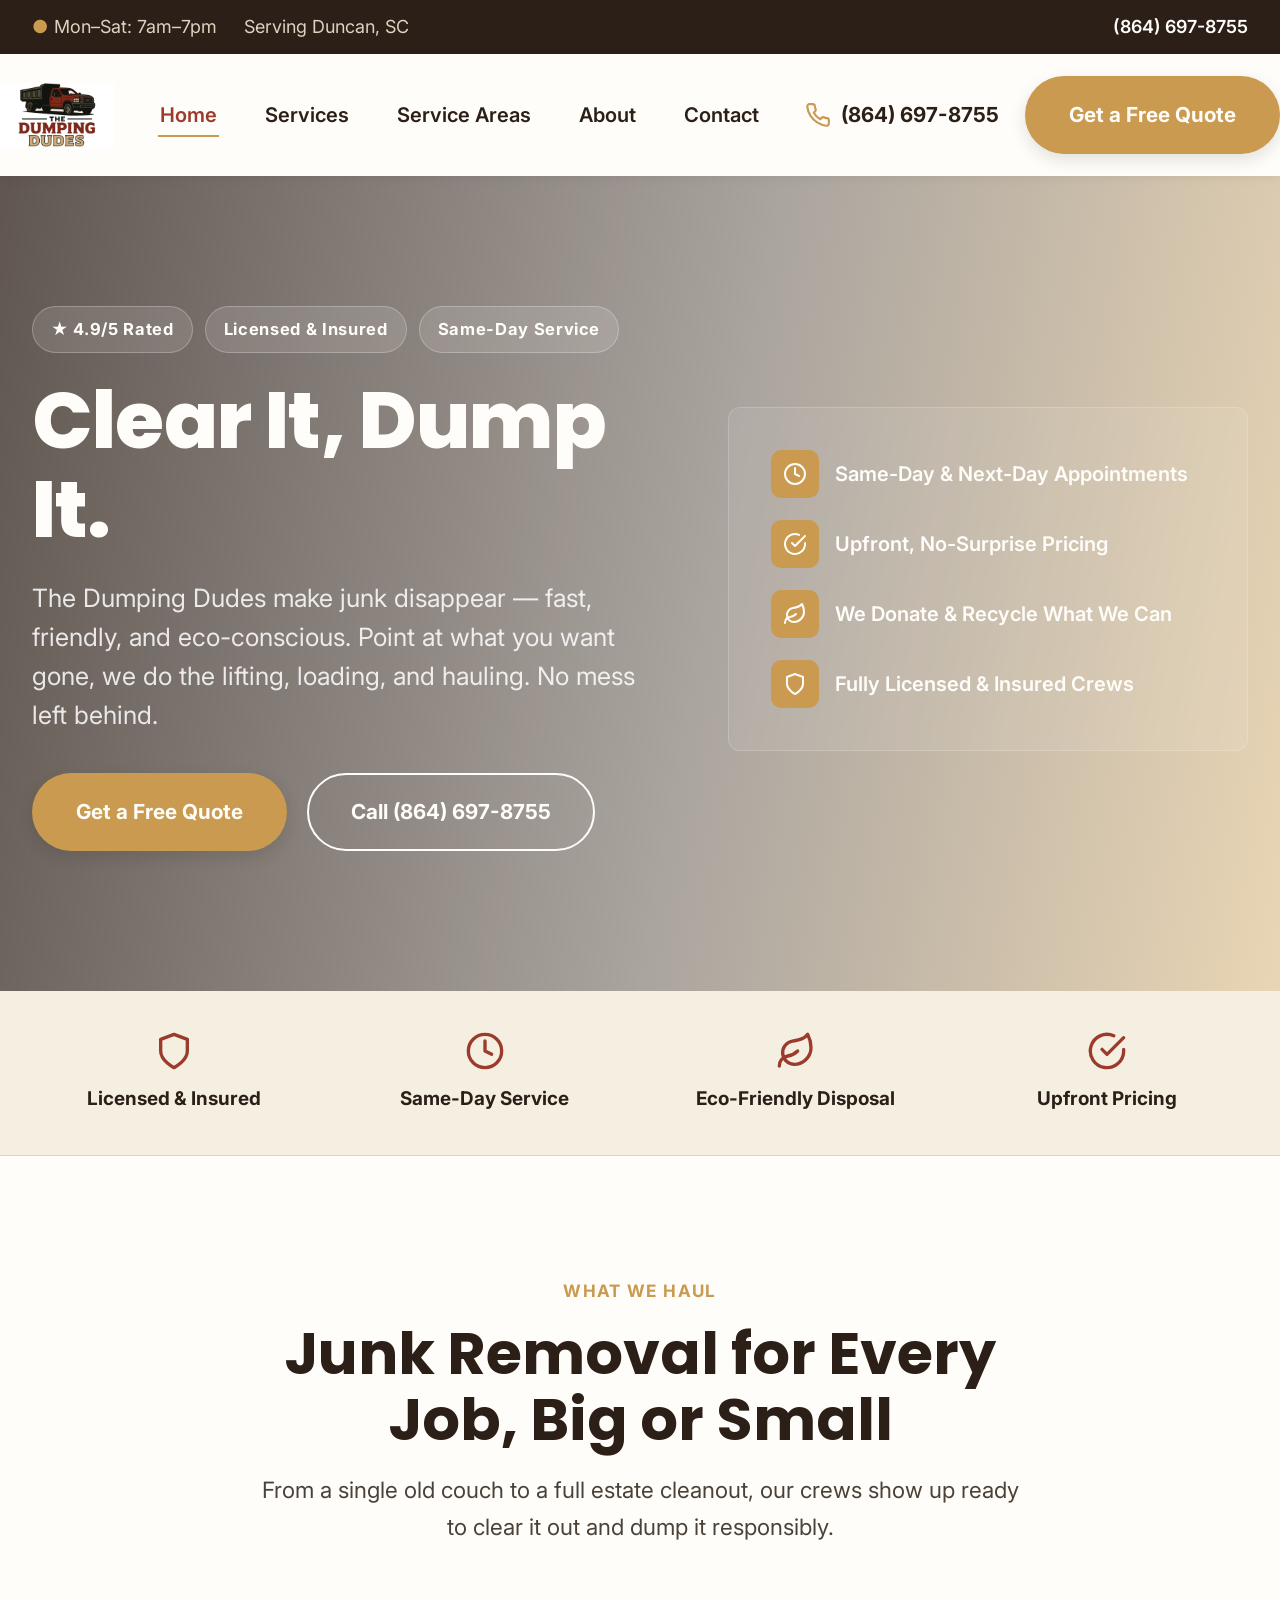
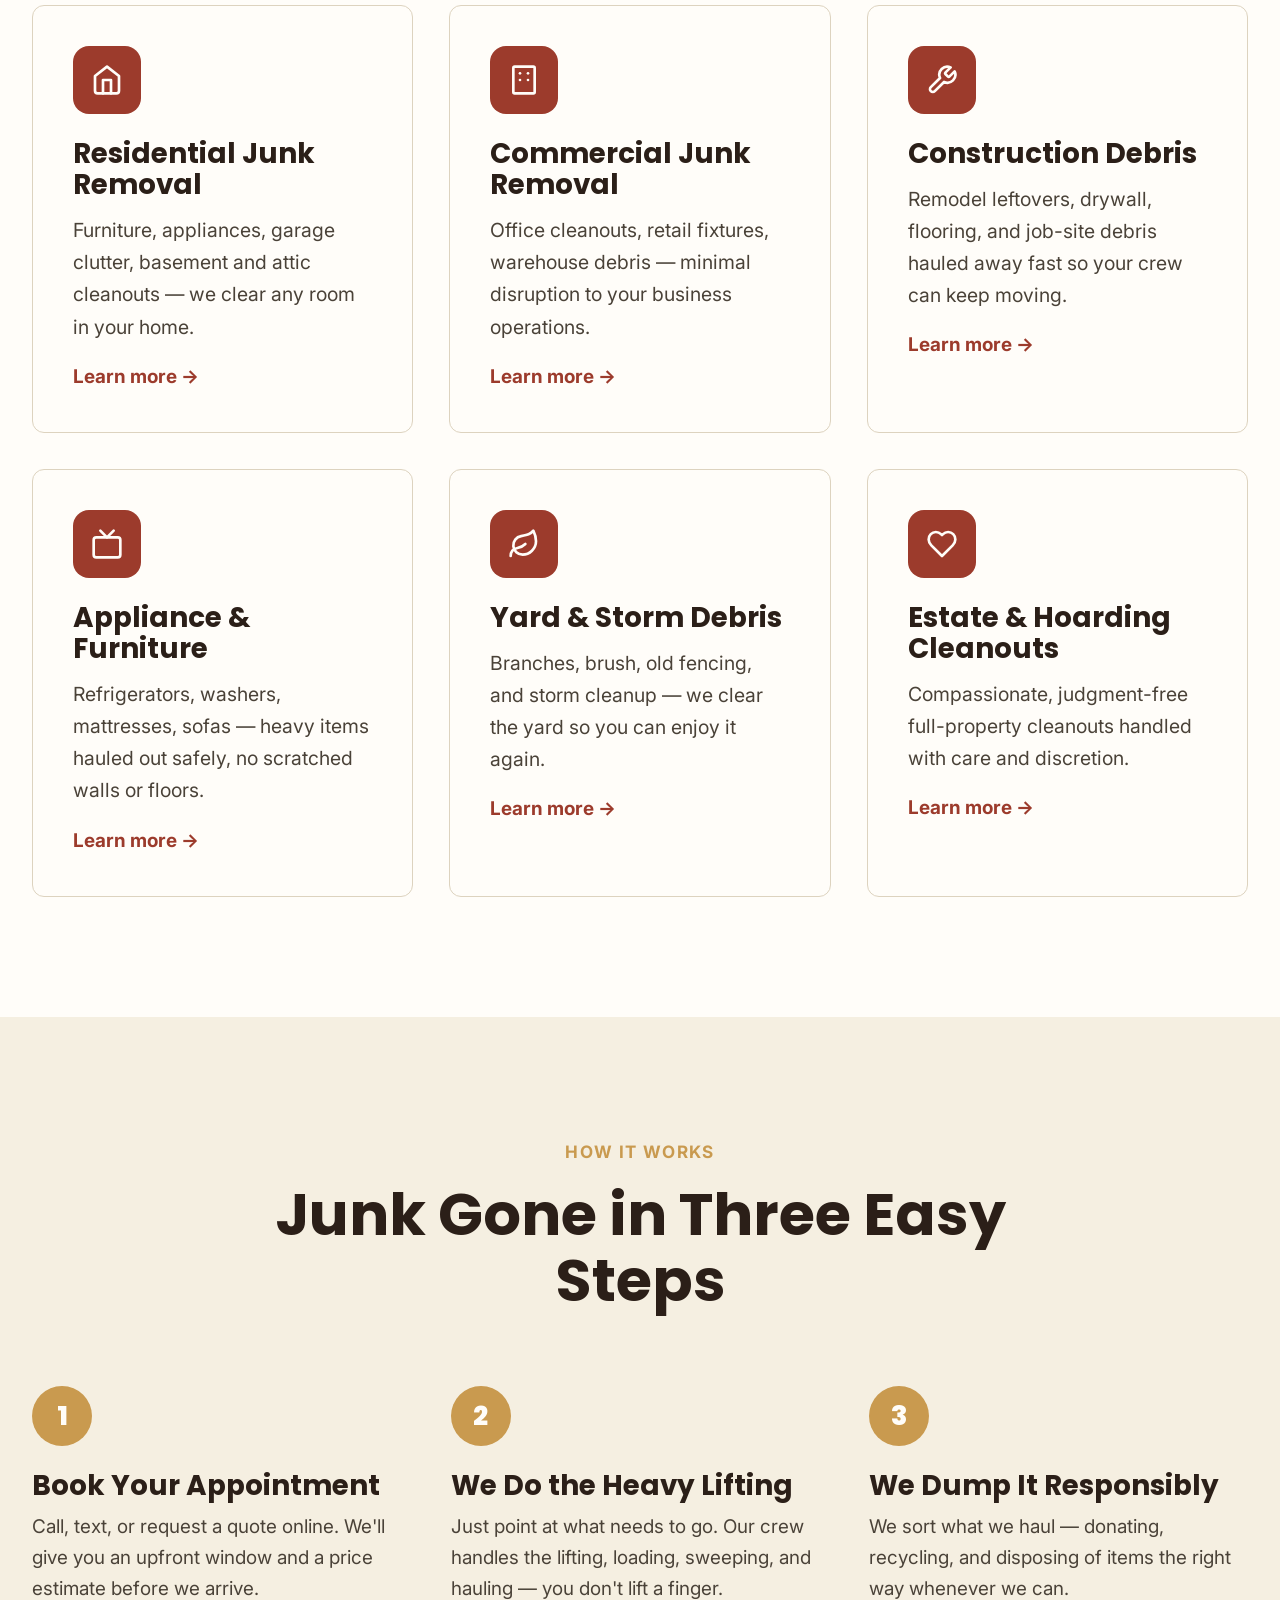
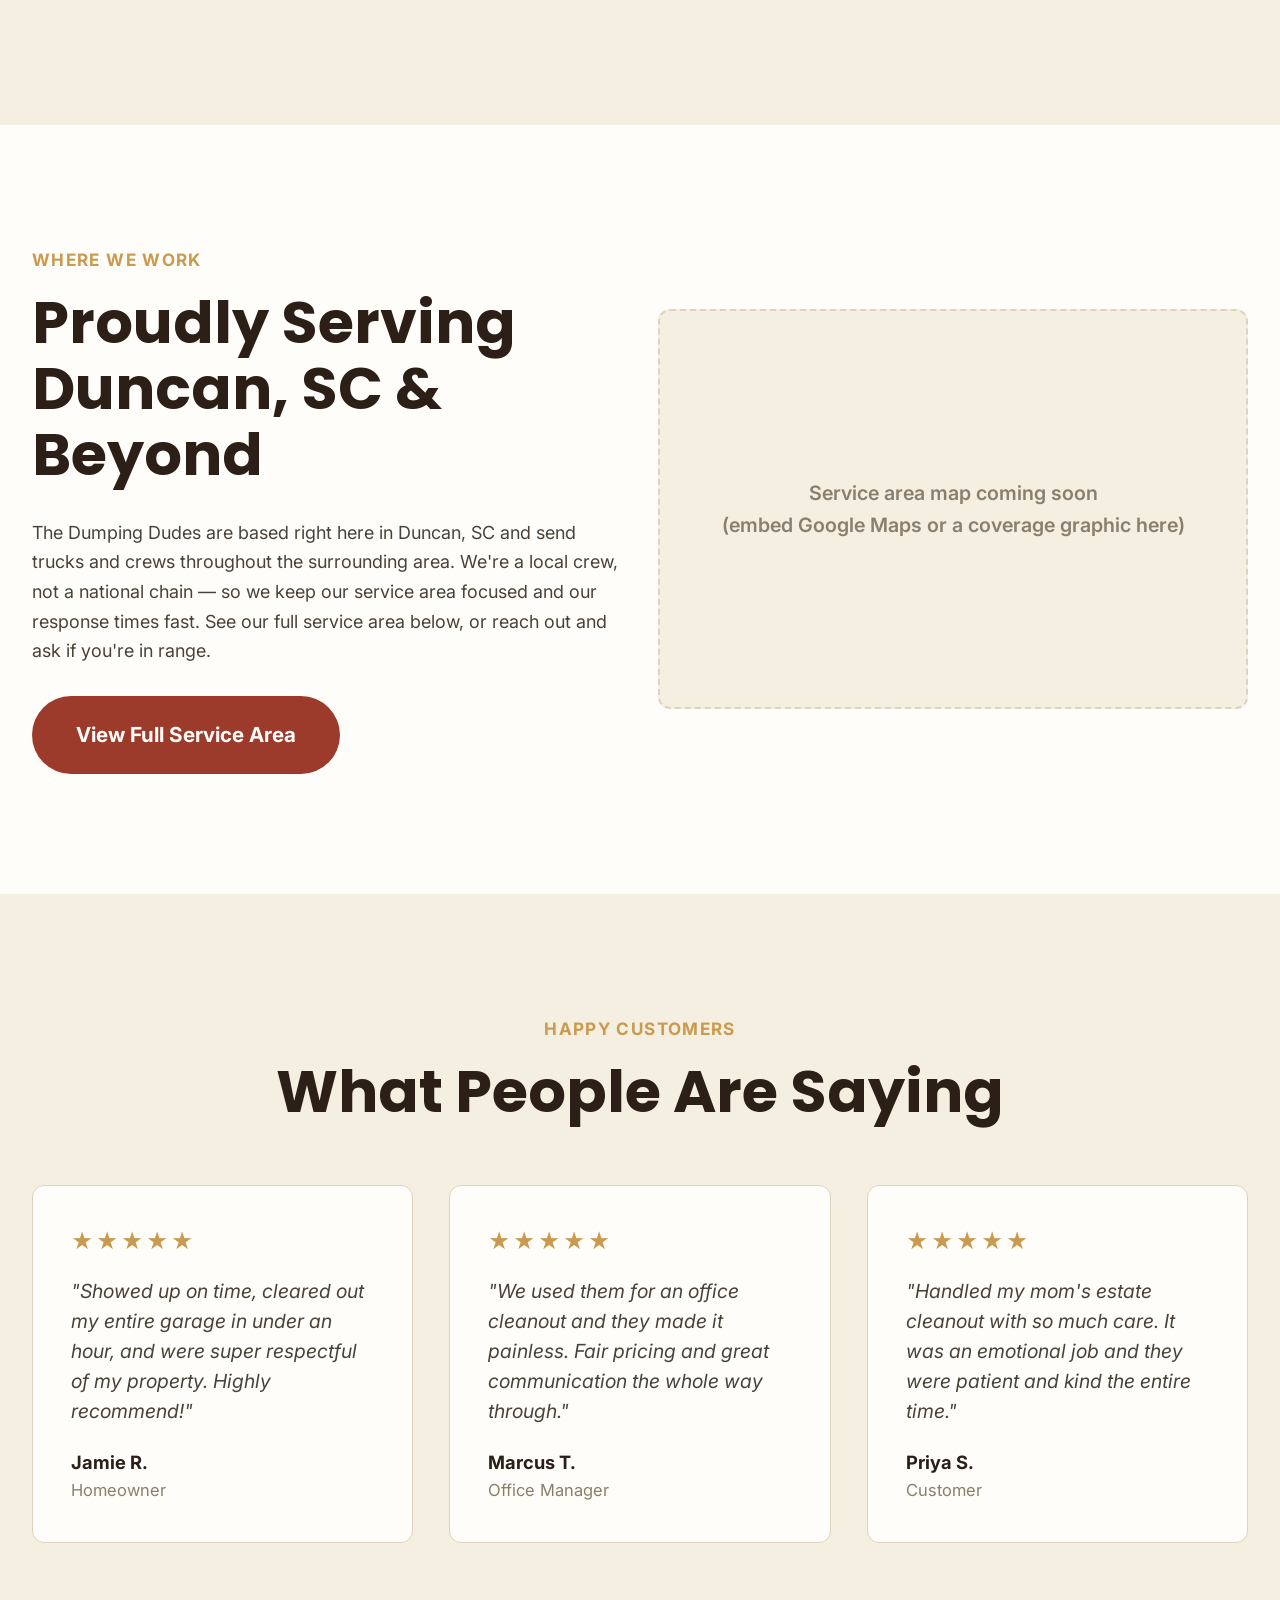
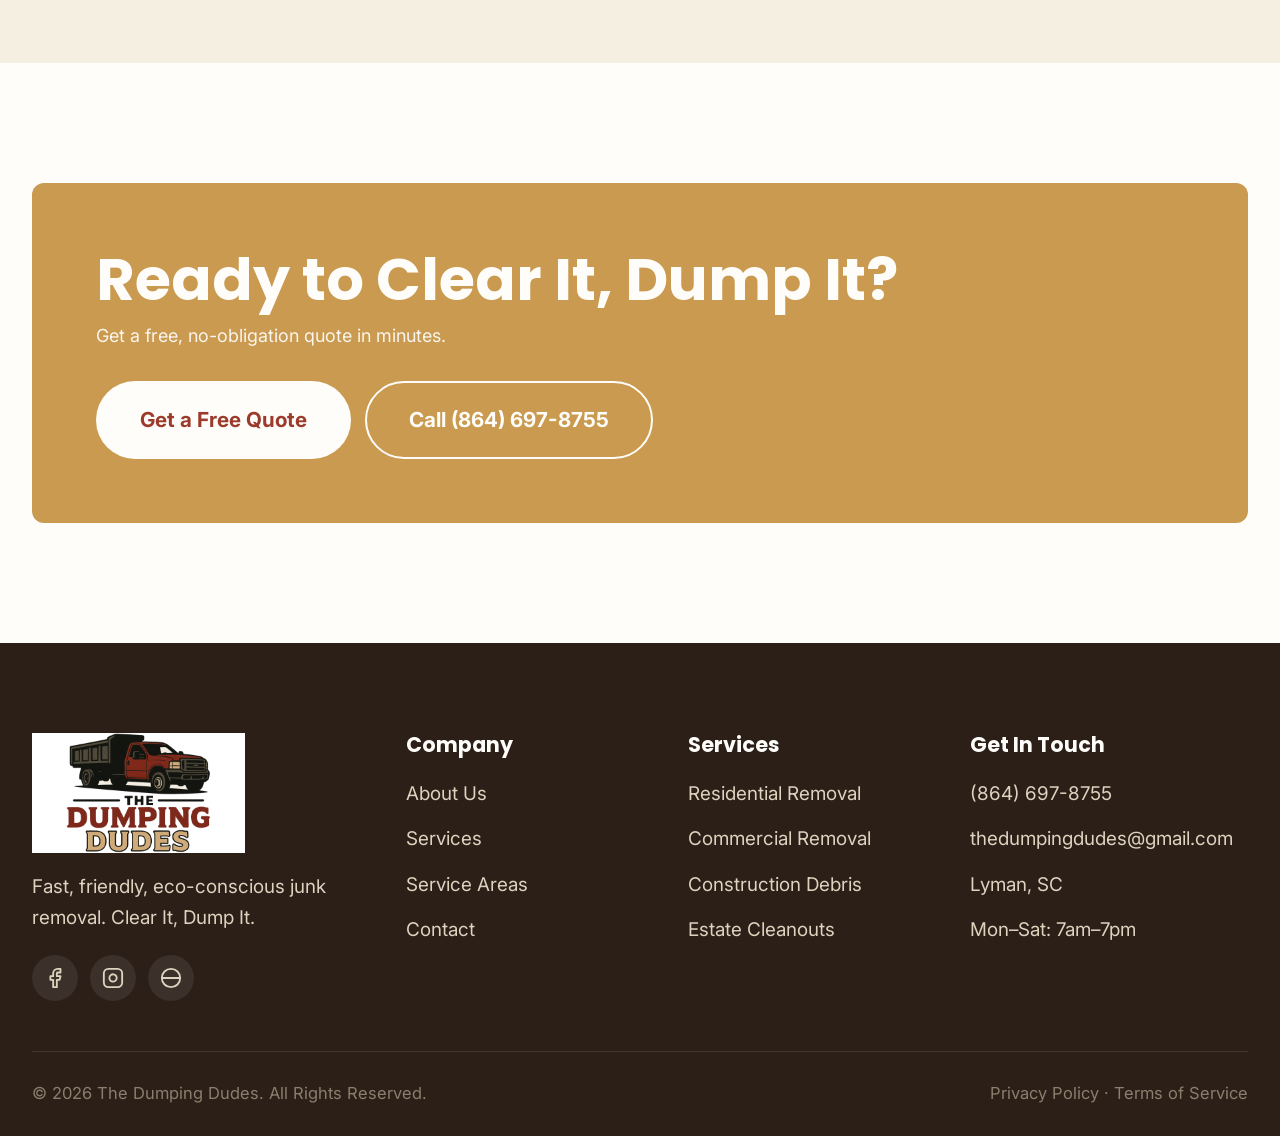
==== commit 81f3c76a: "Update phone number references in index.html" ====
--- a/index.html
+++ b/index.html
@@ -18,7 +18,7 @@
       <span>Serving Duncan, SC</span>
     </div>
     <div class="topbar-right">
-      <a href="tel:+13435653345">(343) 565-3345</a>
+      <a href="tel:+18646978755">(864) 697-8755</a>
     </div>
   </div>
 </div>
@@ -38,9 +38,9 @@
       </ul>
     </nav>
     <div class="header-actions">
-      <a class="header-phone" href="tel:+13435653345">
+      <a class="header-phone" href="tel:+18646978755">
         <svg viewBox="0 0 24 24" fill="none" stroke="currentColor" stroke-width="2" stroke-linecap="round" stroke-linejoin="round"><path d="M22 16.92v3a2 2 0 0 1-2.18 2 19.79 19.79 0 0 1-8.63-3.07 19.5 19.5 0 0 1-6-6 19.79 19.79 0 0 1-3.07-8.67A2 2 0 0 1 4.11 2h3a2 2 0 0 1 2 1.72c.127.96.361 1.902.7 2.81a2 2 0 0 1-.45 2.11L8.09 9.91a16 16 0 0 0 6 6l1.27-1.27a2 2 0 0 1 2.11-.45c.908.339 1.85.573 2.81.7A2 2 0 0 1 22 16.92z"></path></svg>
-        <span>(343) 565-3345</span>
+        <span>(864) 697-8755</span>
       </a>
       <a href="contact.html" class="btn btn-accent">Get a Free Quote</a>
       <button class="nav-toggle" id="nav-toggle" aria-label="Toggle menu" aria-expanded="false">
@@ -63,7 +63,7 @@
       <p class="lead">The Dumping Dudes make junk disappear — fast, friendly, and eco-conscious. Point at what you want gone, we do the lifting, loading, and hauling. No mess left behind.</p>
       <div class="hero-ctas">
         <a href="contact.html" class="btn btn-accent">Get a Free Quote</a>
-        <a href="tel:+13435653345" class="btn btn-outline">Call (343) 565-3345</a>
+        <a href="tel:+18646978755" class="btn btn-outline">Call (864) 697-8755</a>
       </div>
     </div>
     <div class="hero-art">
@@ -229,7 +229,7 @@
       </div>
       <div style="display:flex; gap:14px; flex-wrap:wrap;">
         <a href="contact.html" class="btn btn-light">Get a Free Quote</a>
-        <a href="tel:+13435653345" class="btn btn-outline">Call (343) 565-3345</a>
+        <a href="tel:+18646978755" class="btn btn-outline">Call (864) 697-8755</a>
       </div>
     </div>
   </div>
@@ -271,8 +271,8 @@
       <div>
         <h4>Get In Touch</h4>
         <ul>
-          <li><a href="tel:+13435653345">(343) 565-3345</a></li>
-          <li><a href="mailto:info@thedumpingdudes.com">info@thedumpingdudes.com</a></li>
+          <li><a href="tel:+18646978755">(864) 697-8755</a></li>
+          <li><a href="mailto:thedumpingdudes@gmail.com">thedumpingdudes@gmail.com</a></li>
           <li>Lyman, SC</li>
           <li>Mon–Sat: 7am–7pm</li>
         </ul>
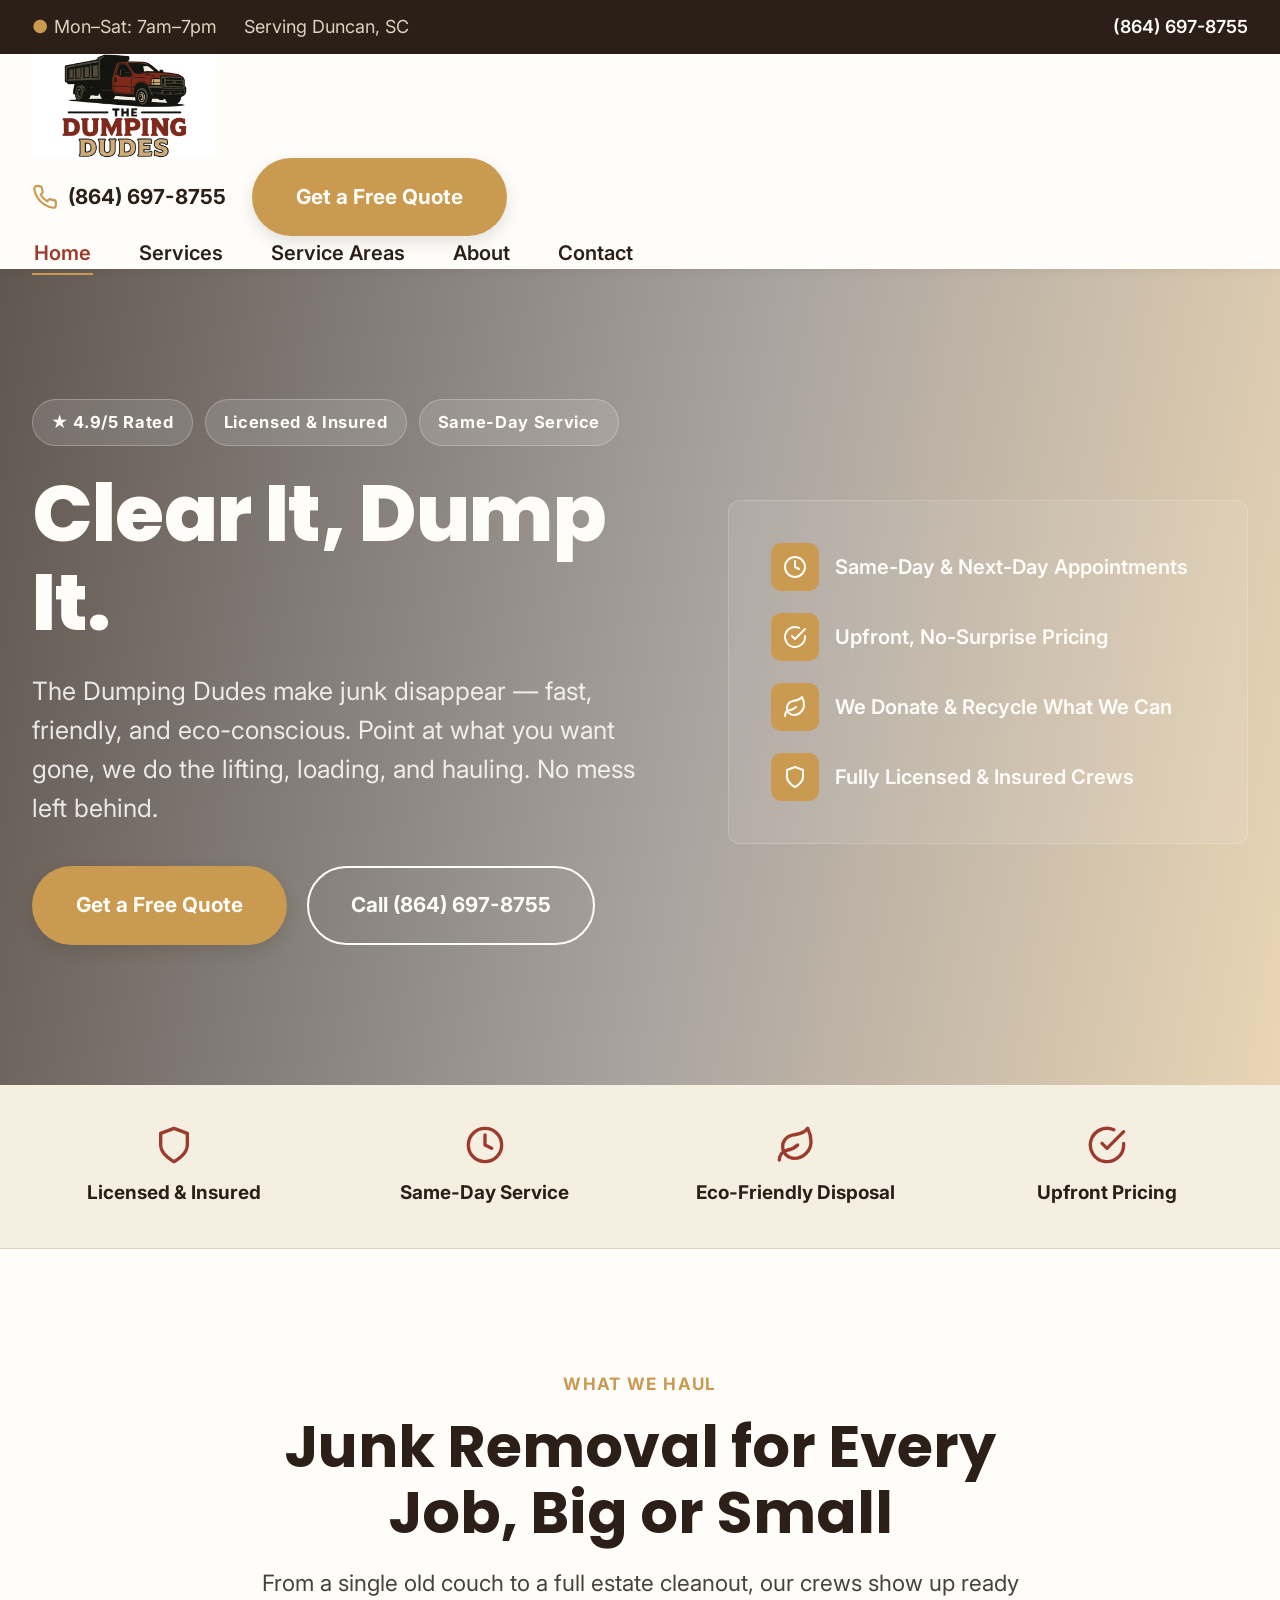
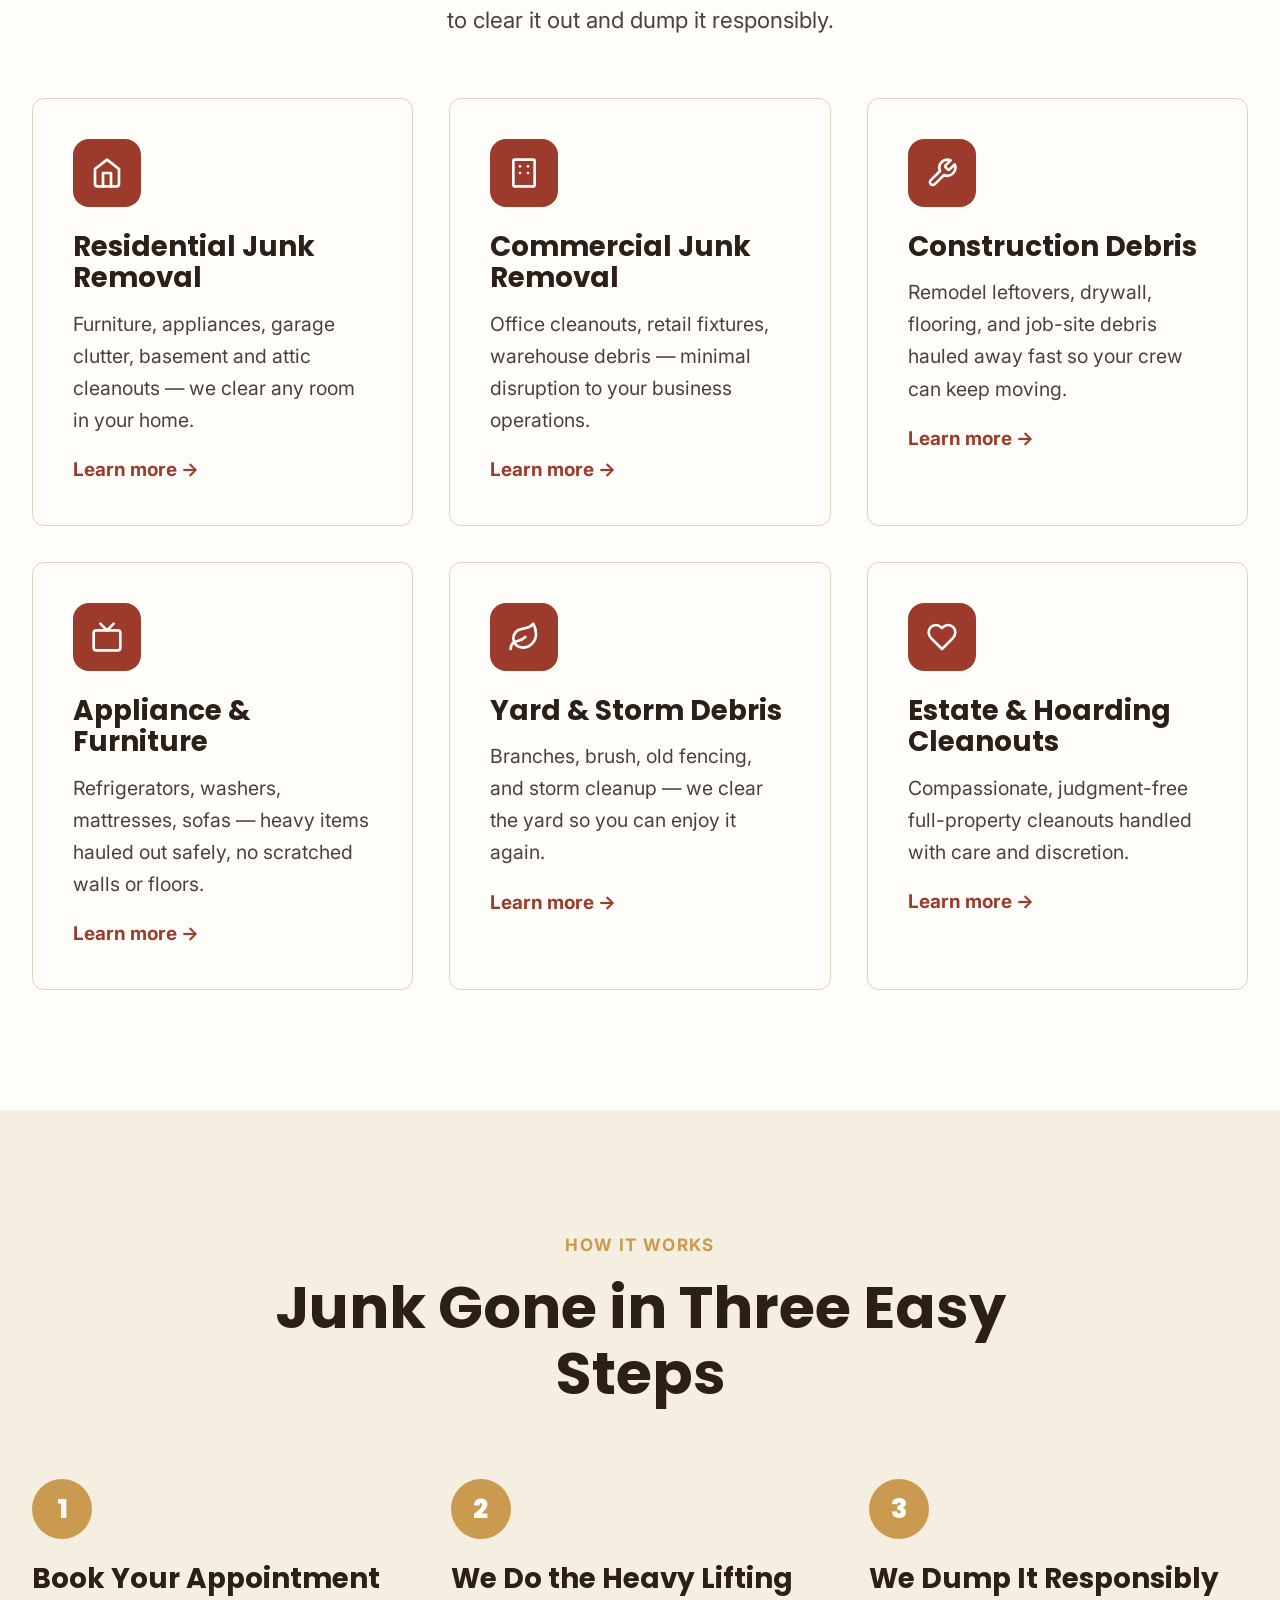
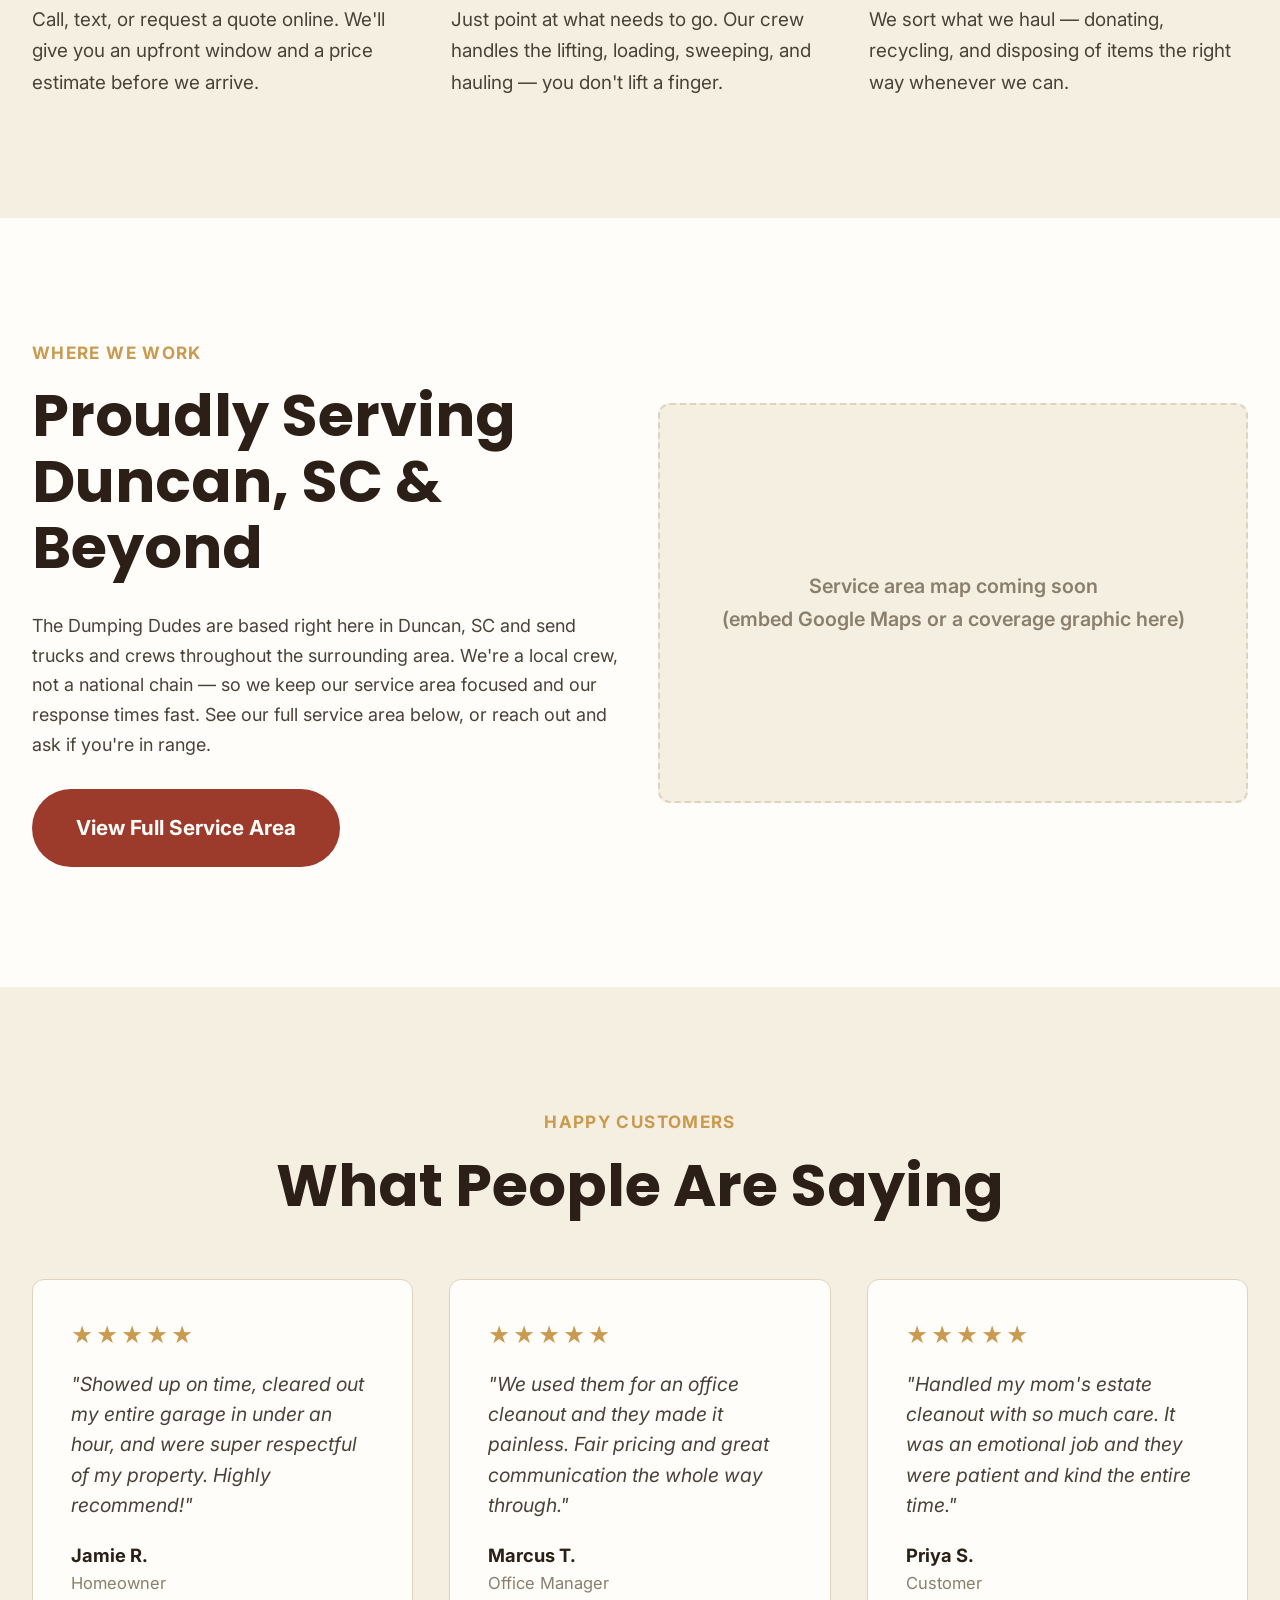
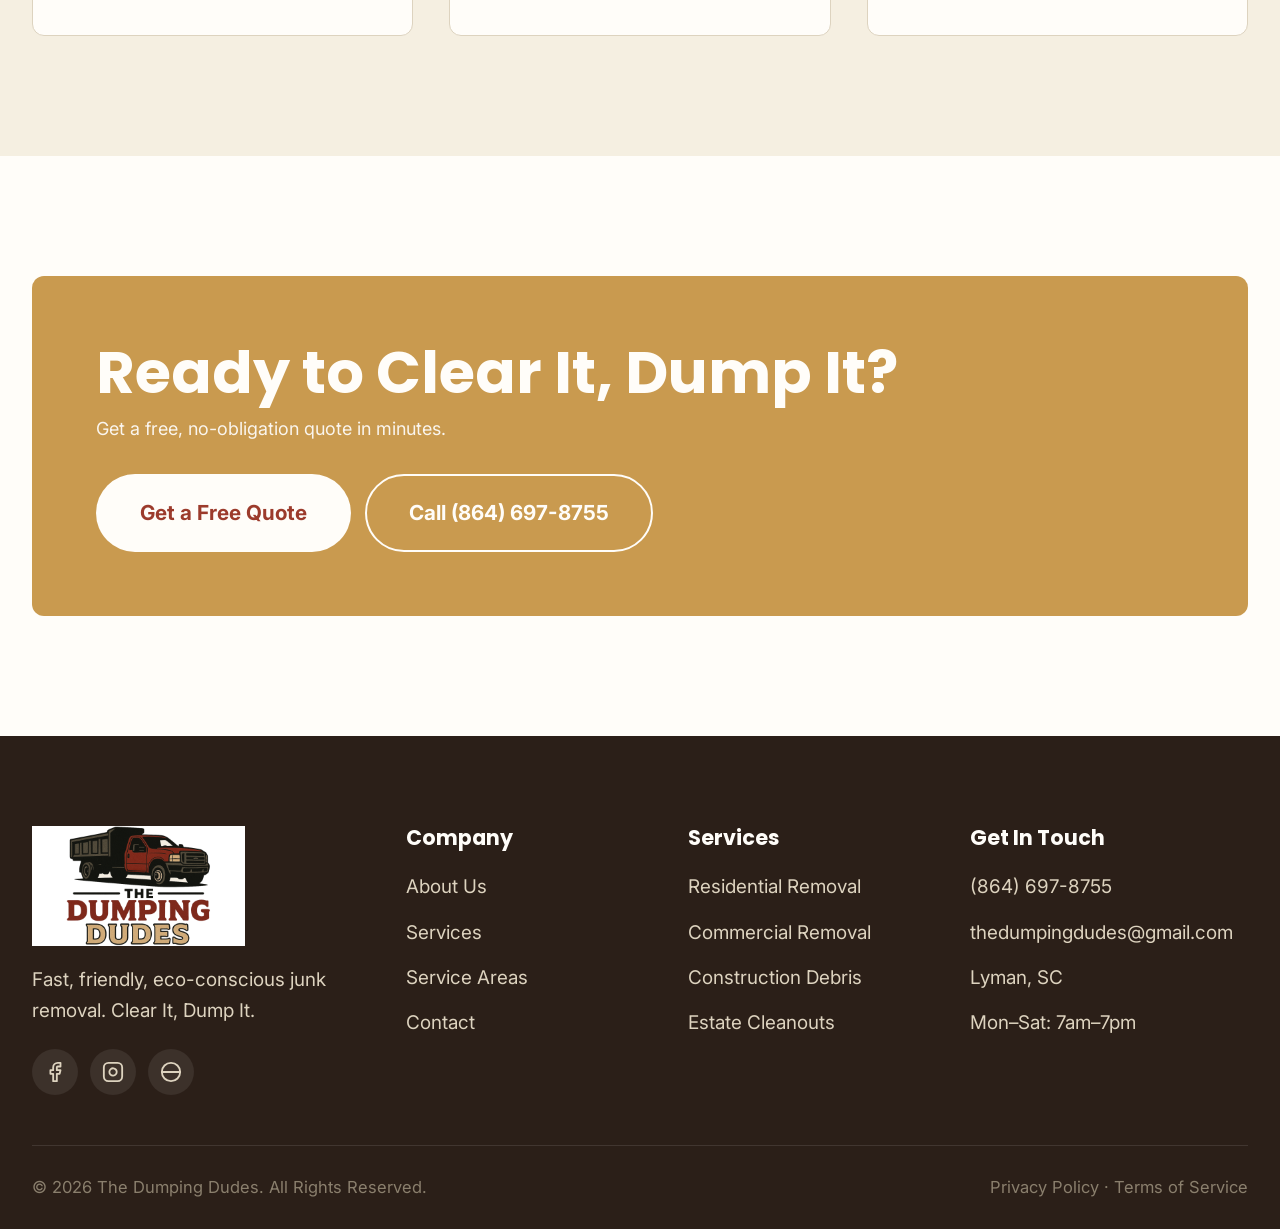
==== commit 88667e6b: "Refactor header and navigation structure in index.html" ====
--- a/index.html
+++ b/index.html
@@ -24,11 +24,21 @@
 </div>
 
 <header class="site-header">
-  <div class="container nav-wrap">
+  <div class="container header-top">
     <a href="index.html" class="logo">
       <img src="logo.png" alt="The Dumping Dudes" class="logo-img">
     </a>
-    <nav class="main-nav" id="main-nav">
+    <div class="header-actions">
+      <a class="header-phone" href="tel:+18646978755">
+        <svg viewBox="0 0 24 24" fill="none" stroke="currentColor" stroke-width="2" stroke-linecap="round" stroke-linejoin="round"><path d="M22 16.92v3a2 2 0 0 1-2.18 2 19.79 19.79 0 0 1-8.63-3.07 19.5 19.5 0 0 1-6-6 19.79 19.79 0 0 1-3.07-8.67A2 2 0 0 1 4.11 2h3a2 2 0 0 1 2 1.72c.127.96.361 1.902.7 2.81a2 2 0 0 1-.45 2.11L8.09 9.91a16 16 0 0 0 6 6l1.27-1.27a2 2 0 0 1 2.11-.45c.908.339 1.85.573 2.81.7A2 2 0 0 1 22 16.92z"></path></svg>
+        <span>(864) 697-8755</span>
+      </a>
+      <a href="contact.html" class="btn btn-accent">Get a Free Quote</a>
+      <button class="nav-toggle" id="nav-toggle" aria-label="Toggle menu" aria-expanded="false"><span></span><span></span><span></span></button>
+    </div>
+  </div>
+  <nav class="main-nav" id="main-nav">
+    <div class="container">
       <ul>
         <li><a href="index.html">Home</a></li>
         <li><a href="services.html">Services</a></li>
@@ -36,18 +46,8 @@
         <li><a href="about.html">About</a></li>
         <li><a href="contact.html">Contact</a></li>
       </ul>
-    </nav>
-    <div class="header-actions">
-      <a class="header-phone" href="tel:+18646978755">
-        <svg viewBox="0 0 24 24" fill="none" stroke="currentColor" stroke-width="2" stroke-linecap="round" stroke-linejoin="round"><path d="M22 16.92v3a2 2 0 0 1-2.18 2 19.79 19.79 0 0 1-8.63-3.07 19.5 19.5 0 0 1-6-6 19.79 19.79 0 0 1-3.07-8.67A2 2 0 0 1 4.11 2h3a2 2 0 0 1 2 1.72c.127.96.361 1.902.7 2.81a2 2 0 0 1-.45 2.11L8.09 9.91a16 16 0 0 0 6 6l1.27-1.27a2 2 0 0 1 2.11-.45c.908.339 1.85.573 2.81.7A2 2 0 0 1 22 16.92z"></path></svg>
-        <span>(864) 697-8755</span>
-      </a>
-      <a href="contact.html" class="btn btn-accent">Get a Free Quote</a>
-      <button class="nav-toggle" id="nav-toggle" aria-label="Toggle menu" aria-expanded="false">
-        <span></span><span></span><span></span>
-      </button>
-    </div>
-  </div>
+    </div>
+  </nav>
 </header>
 
 <!-- HERO -->
--- a/styles.css
+++ b/styles.css
@@ -148,7 +148,7 @@
   color: var(--dark);
 }
 .logo-img {
-  height: 64px;
+  height: 104px;
   width: auto;
   display: block;
 }
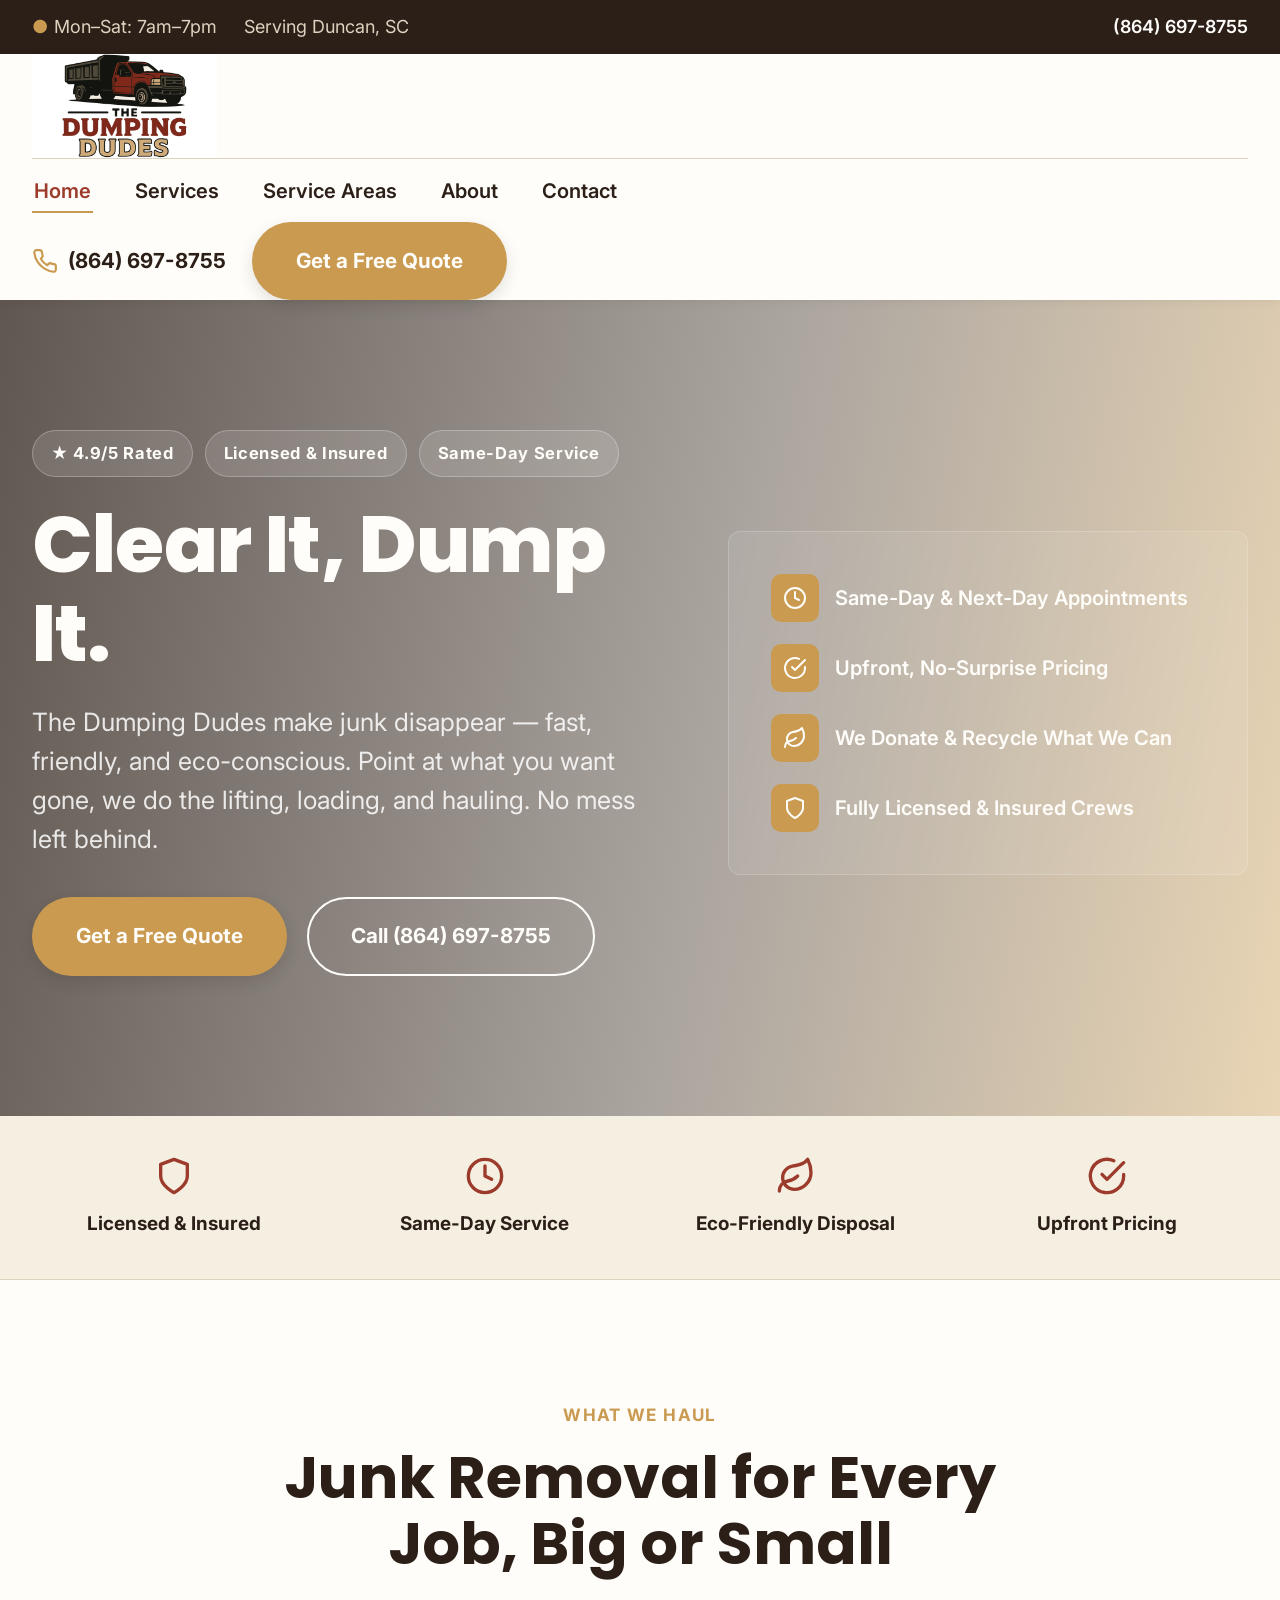
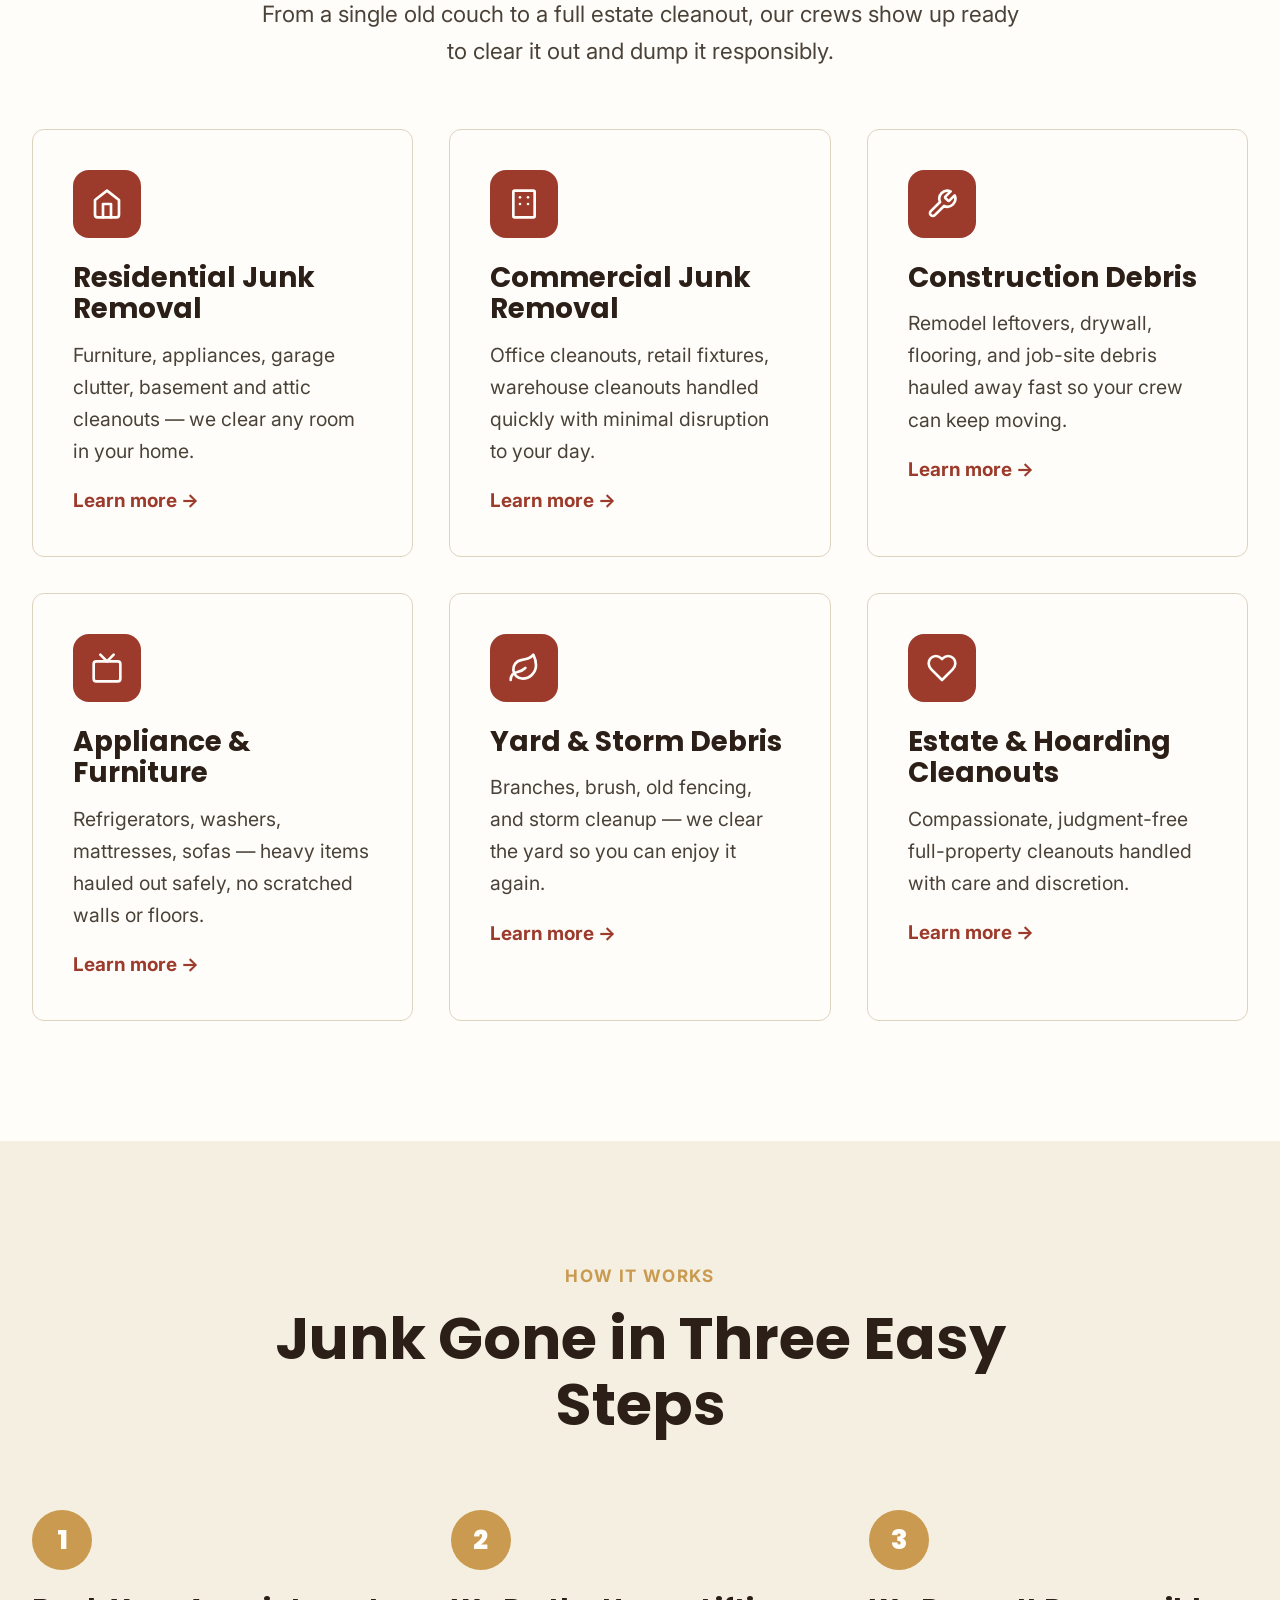
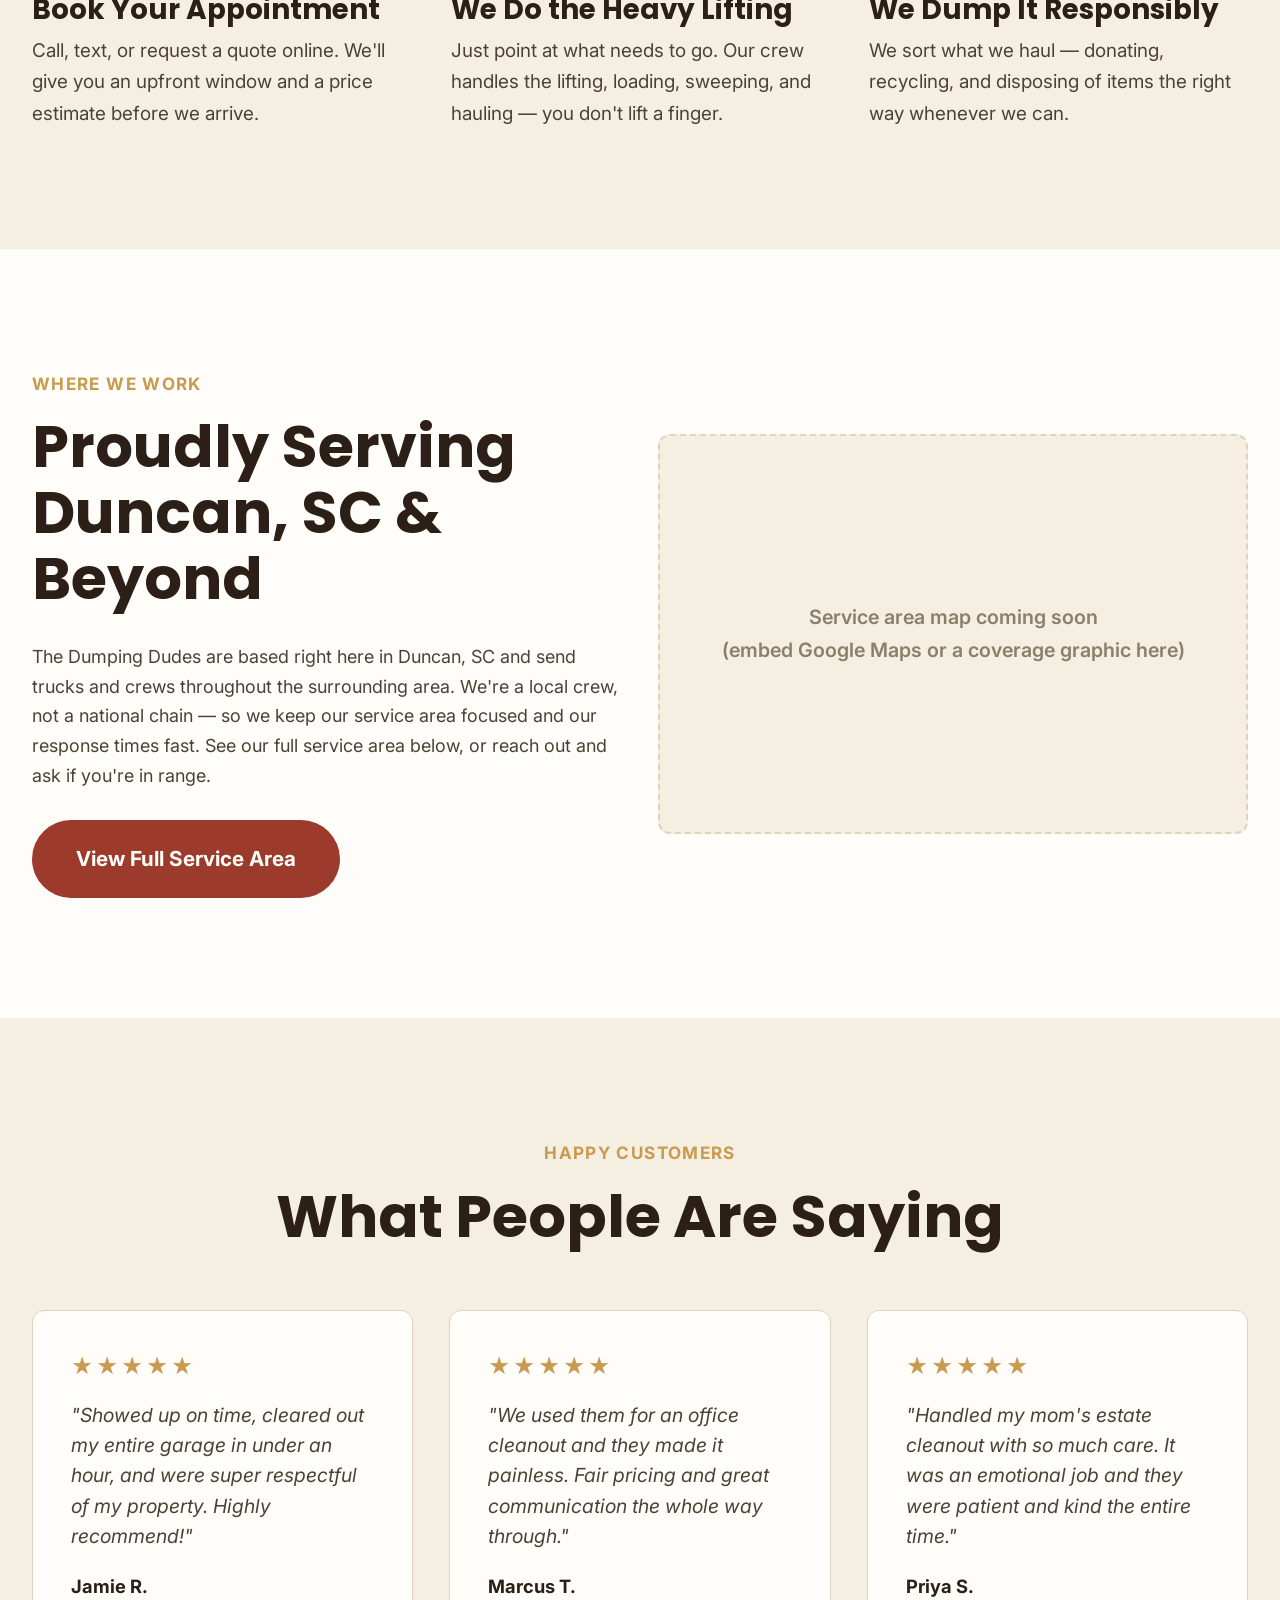
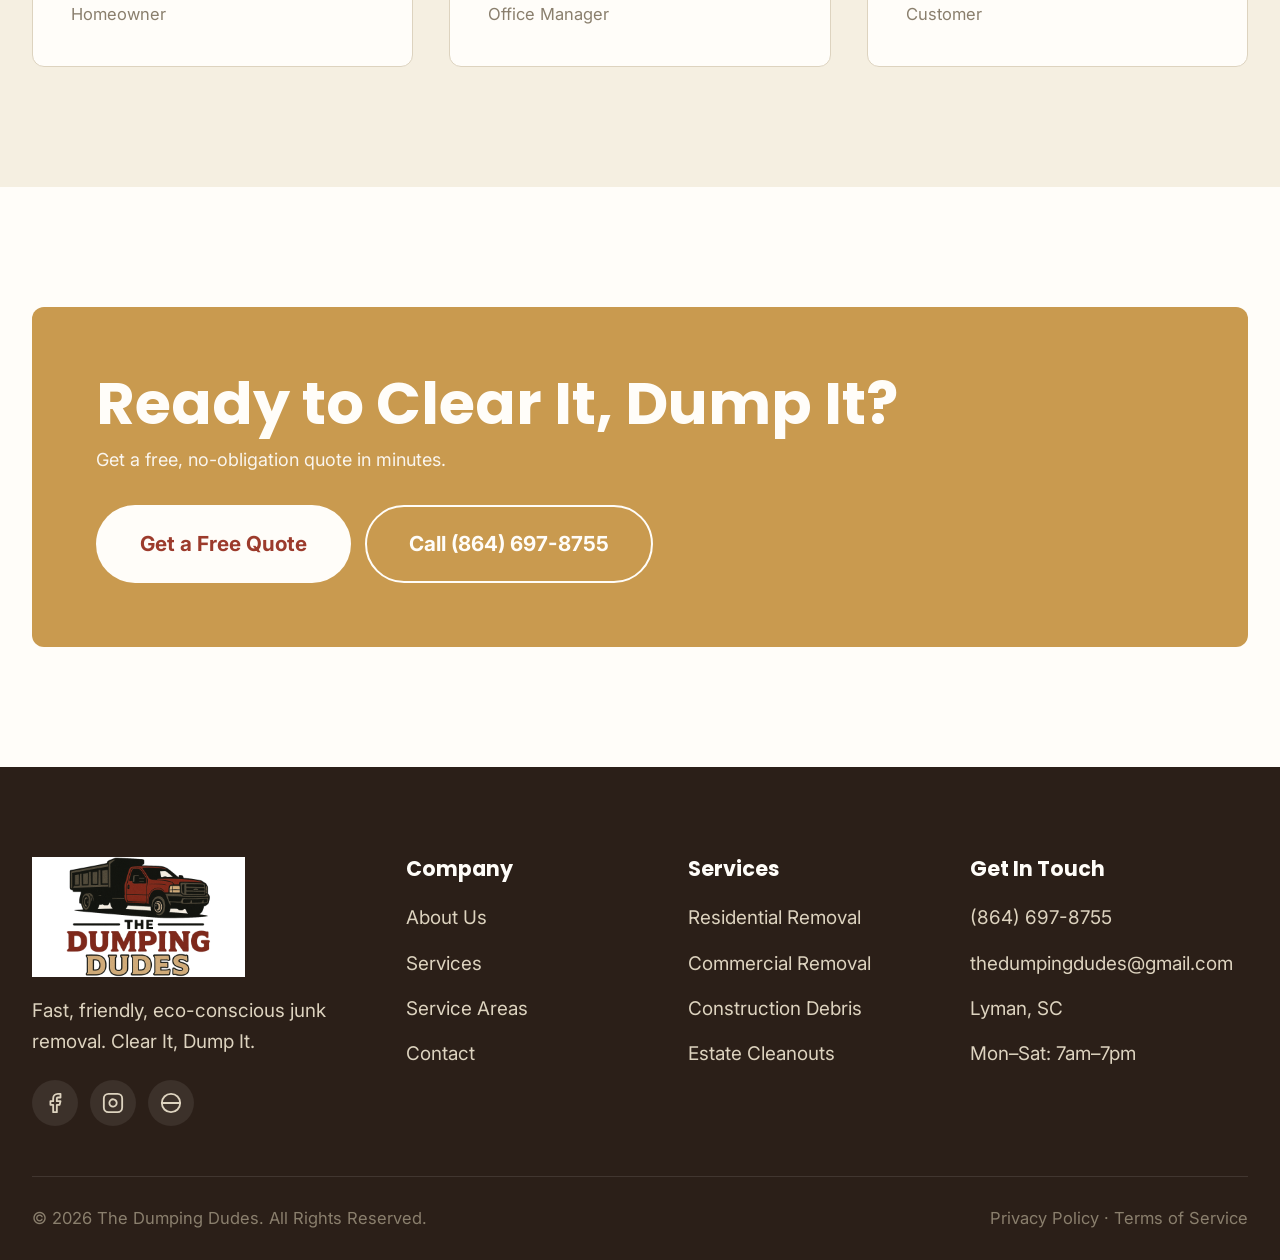
==== commit d8d5e6ca: "Refactor header layout and update contact info Reorganized header structure and updated contact deta" ====
--- a/index.html
+++ b/index.html
@@ -24,21 +24,11 @@
 </div>
 
 <header class="site-header">
-  <div class="container header-top">
+  <div class="container nav-wrap">
     <a href="index.html" class="logo">
       <img src="logo.png" alt="The Dumping Dudes" class="logo-img">
     </a>
-    <div class="header-actions">
-      <a class="header-phone" href="tel:+18646978755">
-        <svg viewBox="0 0 24 24" fill="none" stroke="currentColor" stroke-width="2" stroke-linecap="round" stroke-linejoin="round"><path d="M22 16.92v3a2 2 0 0 1-2.18 2 19.79 19.79 0 0 1-8.63-3.07 19.5 19.5 0 0 1-6-6 19.79 19.79 0 0 1-3.07-8.67A2 2 0 0 1 4.11 2h3a2 2 0 0 1 2 1.72c.127.96.361 1.902.7 2.81a2 2 0 0 1-.45 2.11L8.09 9.91a16 16 0 0 0 6 6l1.27-1.27a2 2 0 0 1 2.11-.45c.908.339 1.85.573 2.81.7A2 2 0 0 1 22 16.92z"></path></svg>
-        <span>(864) 697-8755</span>
-      </a>
-      <a href="contact.html" class="btn btn-accent">Get a Free Quote</a>
-      <button class="nav-toggle" id="nav-toggle" aria-label="Toggle menu" aria-expanded="false"><span></span><span></span><span></span></button>
-    </div>
-  </div>
-  <nav class="main-nav" id="main-nav">
-    <div class="container">
+    <nav class="main-nav" id="main-nav">
       <ul>
         <li><a href="index.html">Home</a></li>
         <li><a href="services.html">Services</a></li>
@@ -46,8 +36,18 @@
         <li><a href="about.html">About</a></li>
         <li><a href="contact.html">Contact</a></li>
       </ul>
-    </div>
-  </nav>
+    </nav>
+    <div class="header-actions">
+      <a class="header-phone" href="tel:+18646978755">
+        <svg viewBox="0 0 24 24" fill="none" stroke="currentColor" stroke-width="2" stroke-linecap="round" stroke-linejoin="round"><path d="M22 16.92v3a2 2 0 0 1-2.18 2 19.79 19.79 0 0 1-8.63-3.07 19.5 19.5 0 0 1-6-6 19.79 19.79 0 0 1-3.07-8.67A2 2 0 0 1 4.11 2h3a2 2 0 0 1 2 1.72c.127.96.361 1.902.7 2.81a2 2 0 0 1-.45 2.11L8.09 9.91a16 16 0 0 0 6 6l1.27-1.27a2 2 0 0 1 2.11-.45c.908.339 1.85.573 2.81.7A2 2 0 0 1 22 16.92z"></path></svg>
+        <span>(864) 697-8755</span>
+      </a>
+      <a href="contact.html" class="btn btn-accent">Get a Free Quote</a>
+      <button class="nav-toggle" id="nav-toggle" aria-label="Toggle menu" aria-expanded="false">
+        <span></span><span></span><span></span>
+      </button>
+    </div>
+  </div>
 </header>
 
 <!-- HERO -->
@@ -117,7 +117,7 @@
       <div class="card">
         <div class="card-icon"><svg viewBox="0 0 24 24" fill="none" stroke="currentColor" stroke-width="2" stroke-linecap="round" stroke-linejoin="round"><rect x="4" y="2" width="16" height="20" rx="1"></rect><line x1="9" y1="7" x2="9" y2="7"></line><line x1="15" y1="7" x2="15" y2="7"></line><line x1="9" y1="12" x2="9" y2="12"></line><line x1="15" y1="12" x2="15" y2="12"></line></svg></div>
         <h3>Commercial Junk Removal</h3>
-        <p>Office cleanouts, retail fixtures, warehouse debris — minimal disruption to your business operations.</p>
+        <p>Office cleanouts, retail fixtures, warehouse cleanouts handled quickly with minimal disruption to your day.</p>
         <a href="services.html" class="card-link">Learn more →</a>
       </div>
       <div class="card">
--- a/styles.css
+++ b/styles.css
@@ -132,11 +132,11 @@
   background: var(--white);
   box-shadow: 0 2px 10px rgba(0,0,0,0.06);
 }
-.nav-wrap {
+.header-top {
   display: flex;
   align-items: center;
   justify-content: space-between;
-  padding: 22px 0;
+  padding: 20px 0;
 }
 .logo {
   display: flex;
@@ -178,10 +178,14 @@
   color: var(--gray-500);
 }
 
+nav.main-nav {
+  border-top: 1px solid var(--gray-300);
+}
 nav.main-nav ul {
   display: flex;
   align-items: center;
-  gap: 44px;
+  gap: 40px;
+  padding: 15px 0;
 }
 nav.main-nav a {
   font-weight: 600;
@@ -491,7 +495,7 @@
 
 @media (max-width: 720px) {
   html { font-size: 16px; }
-  nav.main-nav { position: fixed; top: 84px; left: 0; right: 0; background: var(--white); flex-direction: column; padding: 24px 28px; box-shadow: 0 12px 20px rgba(0,0,0,0.08); transform: translateY(-140%); transition: transform .25s ease; }
+  nav.main-nav { position: fixed; top: 124px; left: 0; right: 0; border-top: none; background: var(--white); flex-direction: column; padding: 24px 28px; box-shadow: 0 12px 20px rgba(0,0,0,0.08); transform: translateY(-140%); transition: transform .25s ease; }
   nav.main-nav.open { transform: translateY(0); }
   nav.main-nav ul { flex-direction: column; align-items: flex-start; gap: 20px; width: 100%; }
   .nav-toggle { display: flex; }
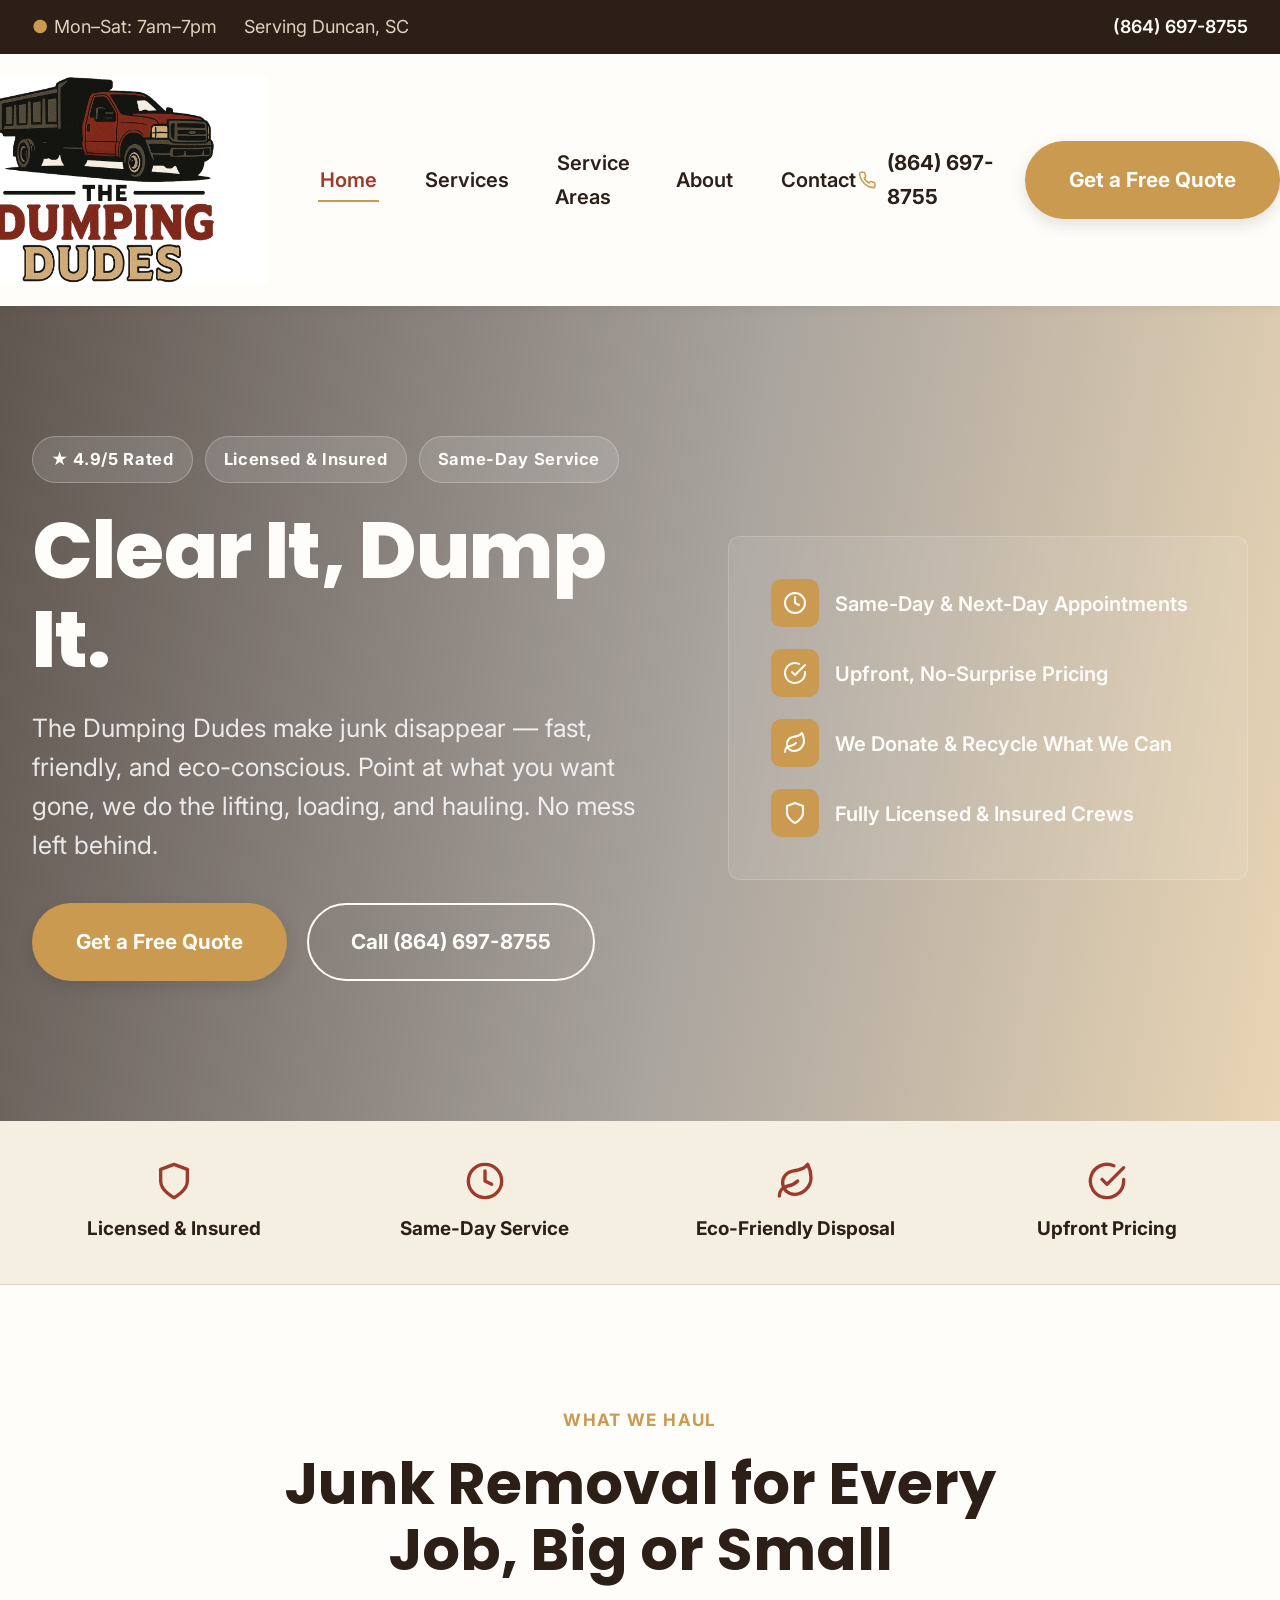
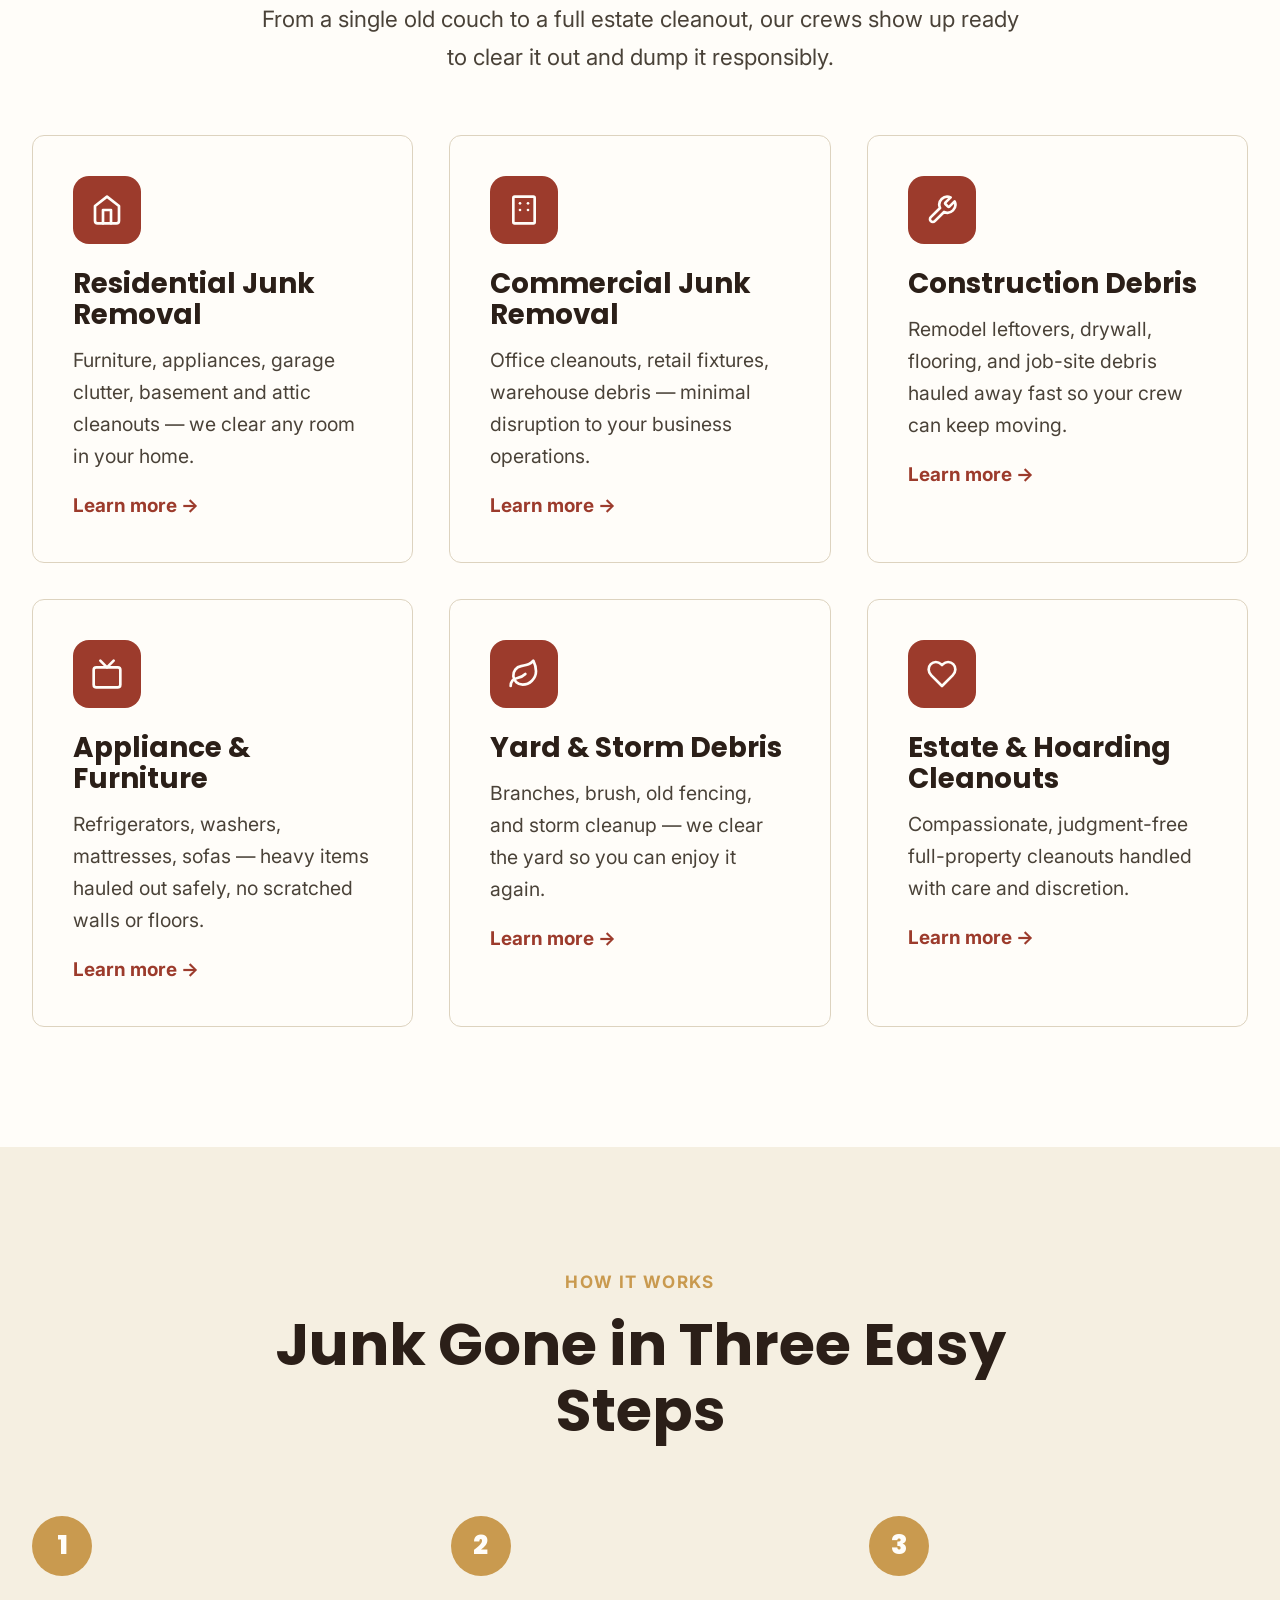
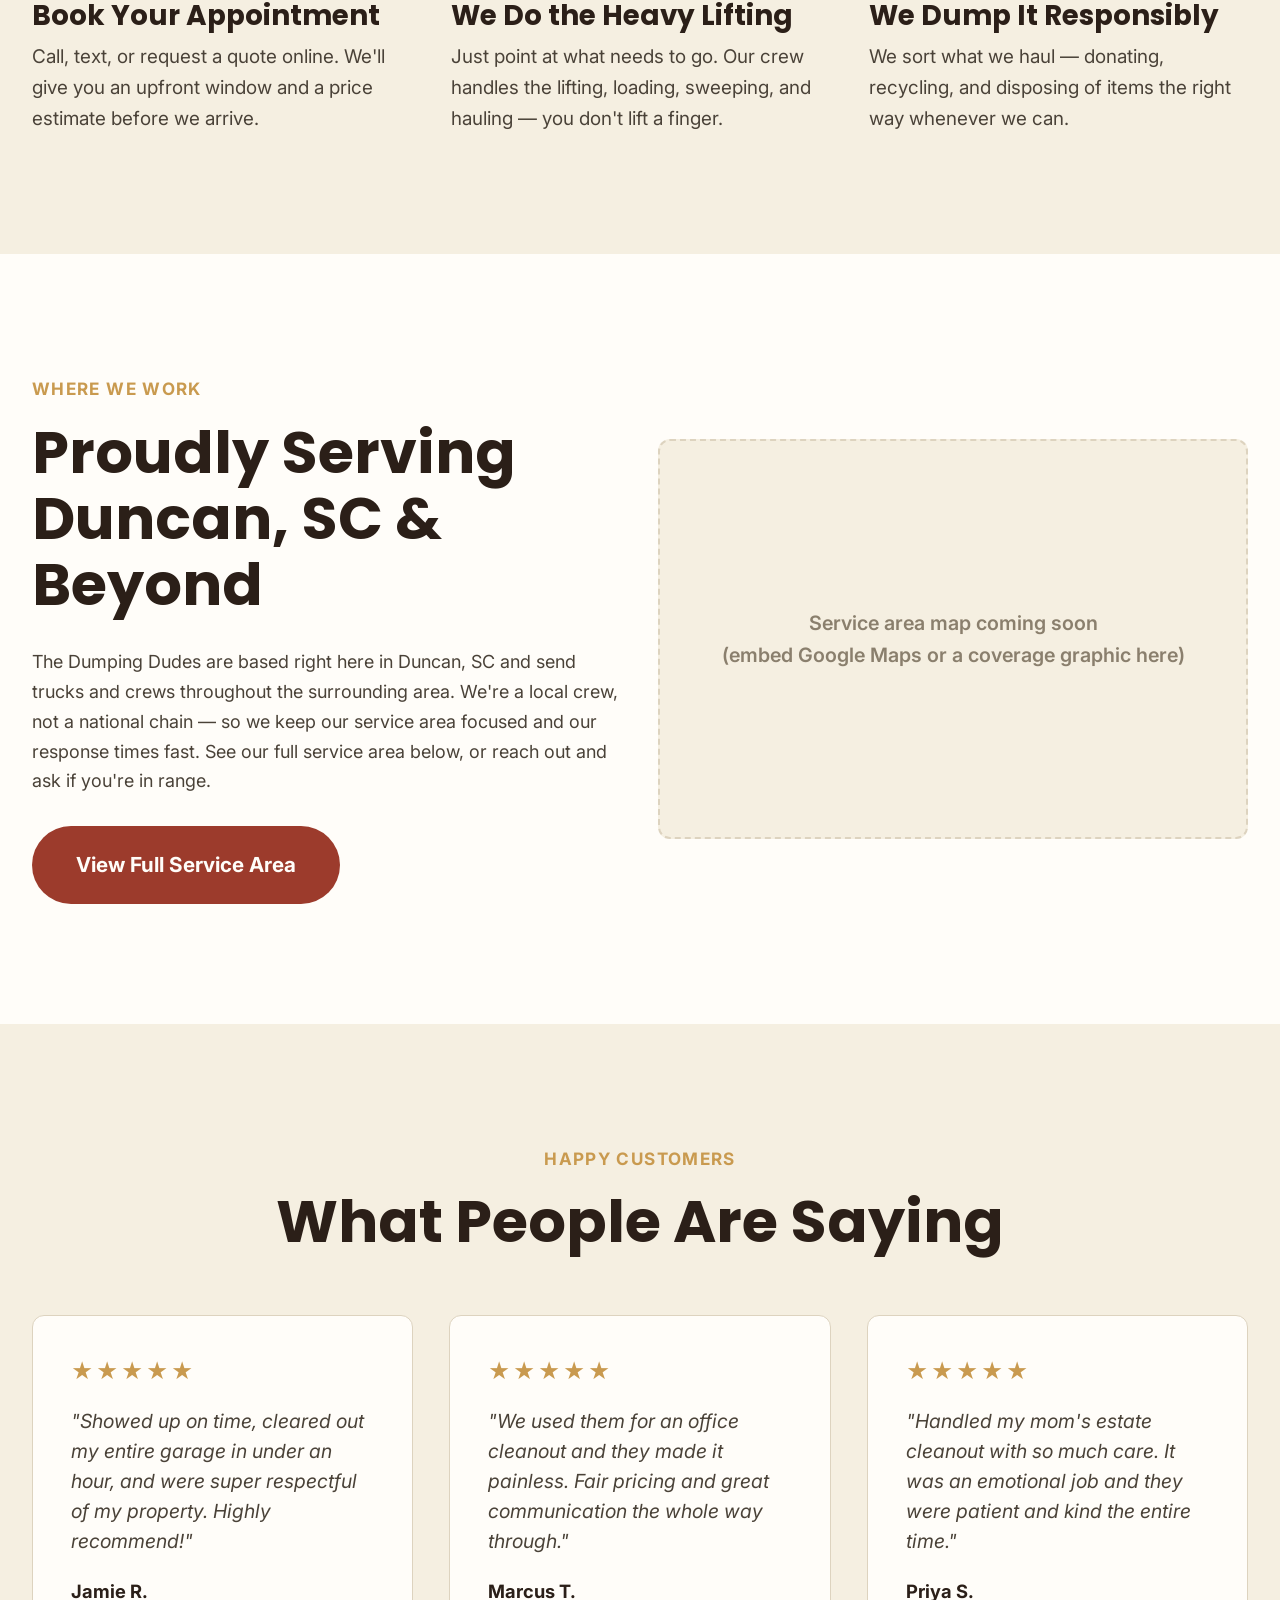
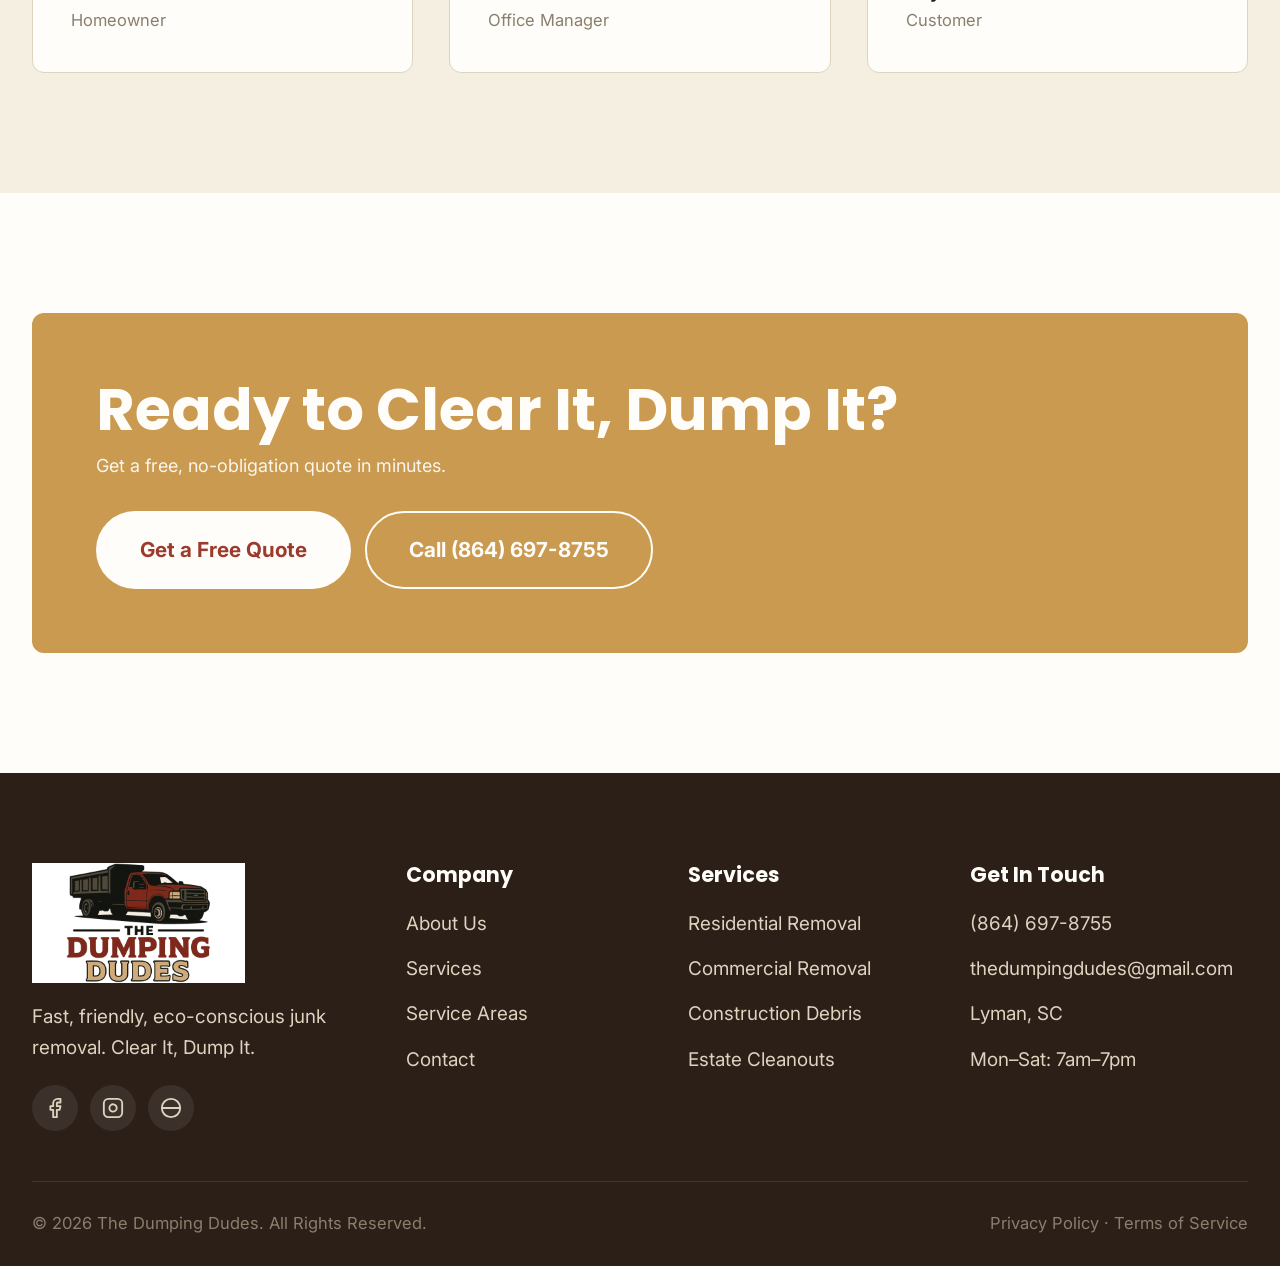
==== commit 2130495e: "Update button and link references in index.html" ====
--- a/index.html
+++ b/index.html
@@ -43,9 +43,7 @@
         <span>(864) 697-8755</span>
       </a>
       <a href="contact.html" class="btn btn-accent">Get a Free Quote</a>
-      <button class="nav-toggle" id="nav-toggle" aria-label="Toggle menu" aria-expanded="false">
-        <span></span><span></span><span></span>
-      </button>
+      <button class="nav-toggle" id="nav-toggle" aria-label="Toggle menu" aria-expanded="false"><span></span><span></span><span></span></button>
     </div>
   </div>
 </header>
@@ -117,7 +115,7 @@
       <div class="card">
         <div class="card-icon"><svg viewBox="0 0 24 24" fill="none" stroke="currentColor" stroke-width="2" stroke-linecap="round" stroke-linejoin="round"><rect x="4" y="2" width="16" height="20" rx="1"></rect><line x1="9" y1="7" x2="9" y2="7"></line><line x1="15" y1="7" x2="15" y2="7"></line><line x1="9" y1="12" x2="9" y2="12"></line><line x1="15" y1="12" x2="15" y2="12"></line></svg></div>
         <h3>Commercial Junk Removal</h3>
-        <p>Office cleanouts, retail fixtures, warehouse cleanouts handled quickly with minimal disruption to your day.</p>
+        <p>Office cleanouts, retail fixtures, warehouse debris — minimal disruption to your business operations.</p>
         <a href="services.html" class="card-link">Learn more →</a>
       </div>
       <div class="card">
@@ -280,7 +278,7 @@
     </div>
     <div class="footer-bottom">
       <span>© <span id="year"></span> The Dumping Dudes. All Rights Reserved.</span>
-      <span><a href="#">Privacy Policy</a> · <a href="#">Terms of Service</a></span>
+      <span><a href="privacy-policy.html">Privacy Policy</a> · <a href="terms-of-service.html">Terms of Service</a></span>
     </div>
   </div>
 </footer>
--- a/styles.css
+++ b/styles.css
@@ -132,11 +132,11 @@
   background: var(--white);
   box-shadow: 0 2px 10px rgba(0,0,0,0.06);
 }
-.header-top {
+.nav-wrap {
   display: flex;
   align-items: center;
   justify-content: space-between;
-  padding: 20px 0;
+  padding: 22px 0;
 }
 .logo {
   display: flex;
@@ -146,9 +146,13 @@
   font-weight: 800;
   font-size: 1.7rem;
   color: var(--dark);
+  margin-right: 50px;
+}
+header.site-header .logo {
+  margin-left: -60px;
 }
 .logo-img {
-  height: 104px;
+  height: 208px;
   width: auto;
   display: block;
 }
@@ -178,14 +182,10 @@
   color: var(--gray-500);
 }
 
-nav.main-nav {
-  border-top: 1px solid var(--gray-300);
-}
 nav.main-nav ul {
   display: flex;
   align-items: center;
-  gap: 40px;
-  padding: 15px 0;
+  gap: 44px;
 }
 nav.main-nav a {
   font-weight: 600;
@@ -495,7 +495,7 @@
 
 @media (max-width: 720px) {
   html { font-size: 16px; }
-  nav.main-nav { position: fixed; top: 124px; left: 0; right: 0; border-top: none; background: var(--white); flex-direction: column; padding: 24px 28px; box-shadow: 0 12px 20px rgba(0,0,0,0.08); transform: translateY(-140%); transition: transform .25s ease; }
+  nav.main-nav { position: fixed; top: 84px; left: 0; right: 0; background: var(--white); flex-direction: column; padding: 24px 28px; box-shadow: 0 12px 20px rgba(0,0,0,0.08); transform: translateY(-140%); transition: transform .25s ease; }
   nav.main-nav.open { transform: translateY(0); }
   nav.main-nav ul { flex-direction: column; align-items: flex-start; gap: 20px; width: 100%; }
   .nav-toggle { display: flex; }
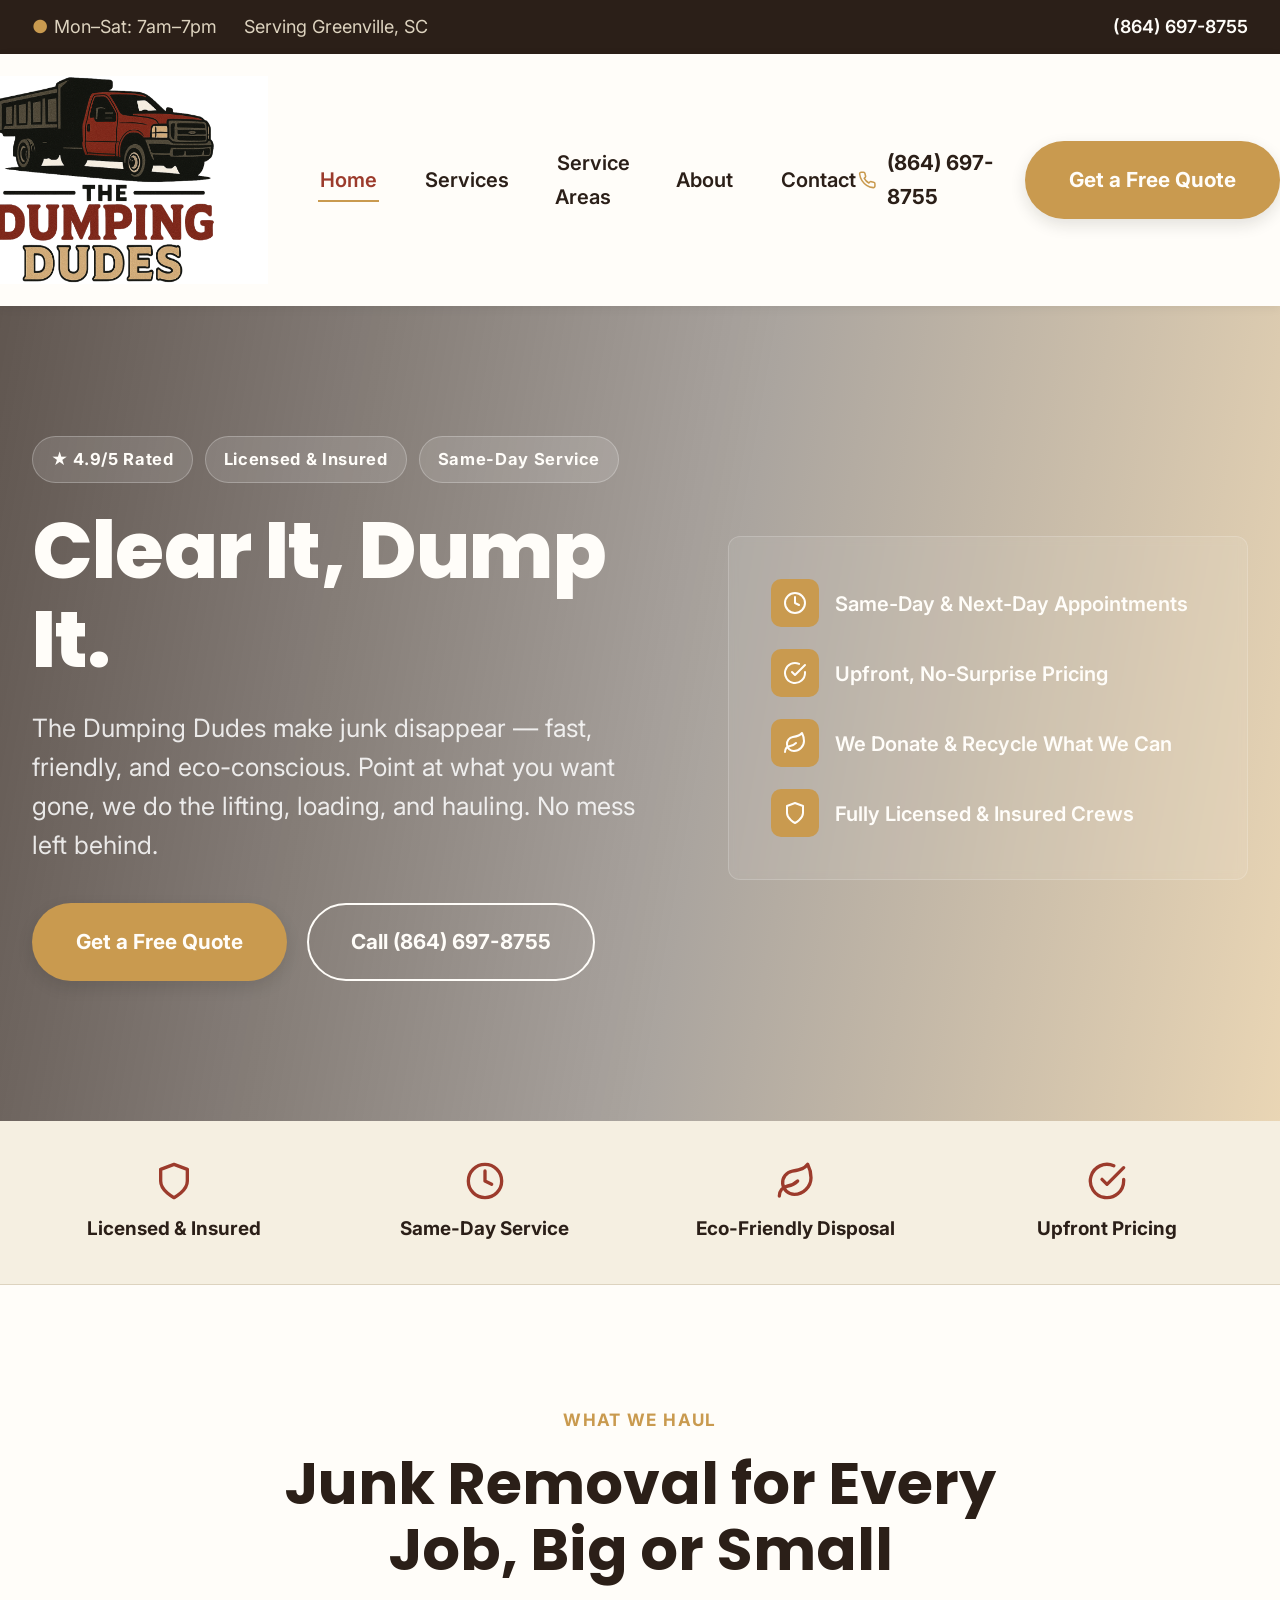
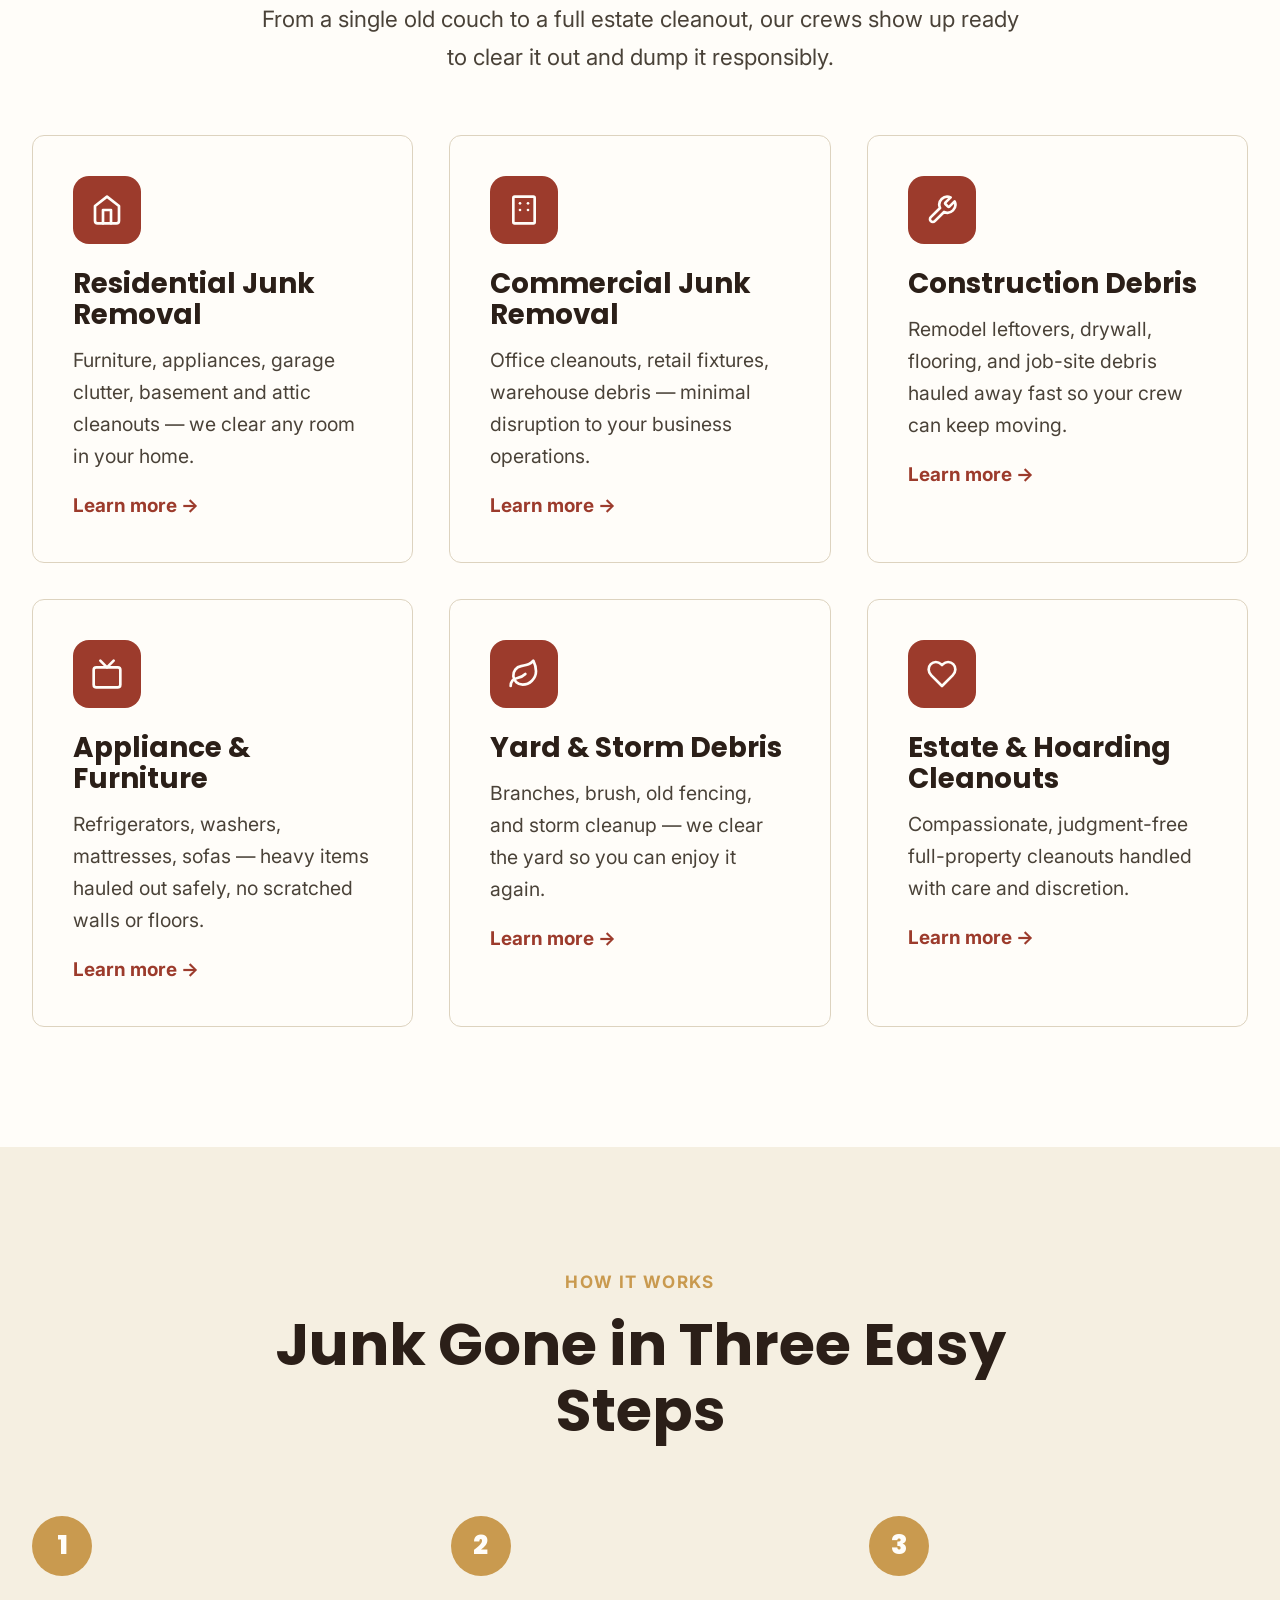
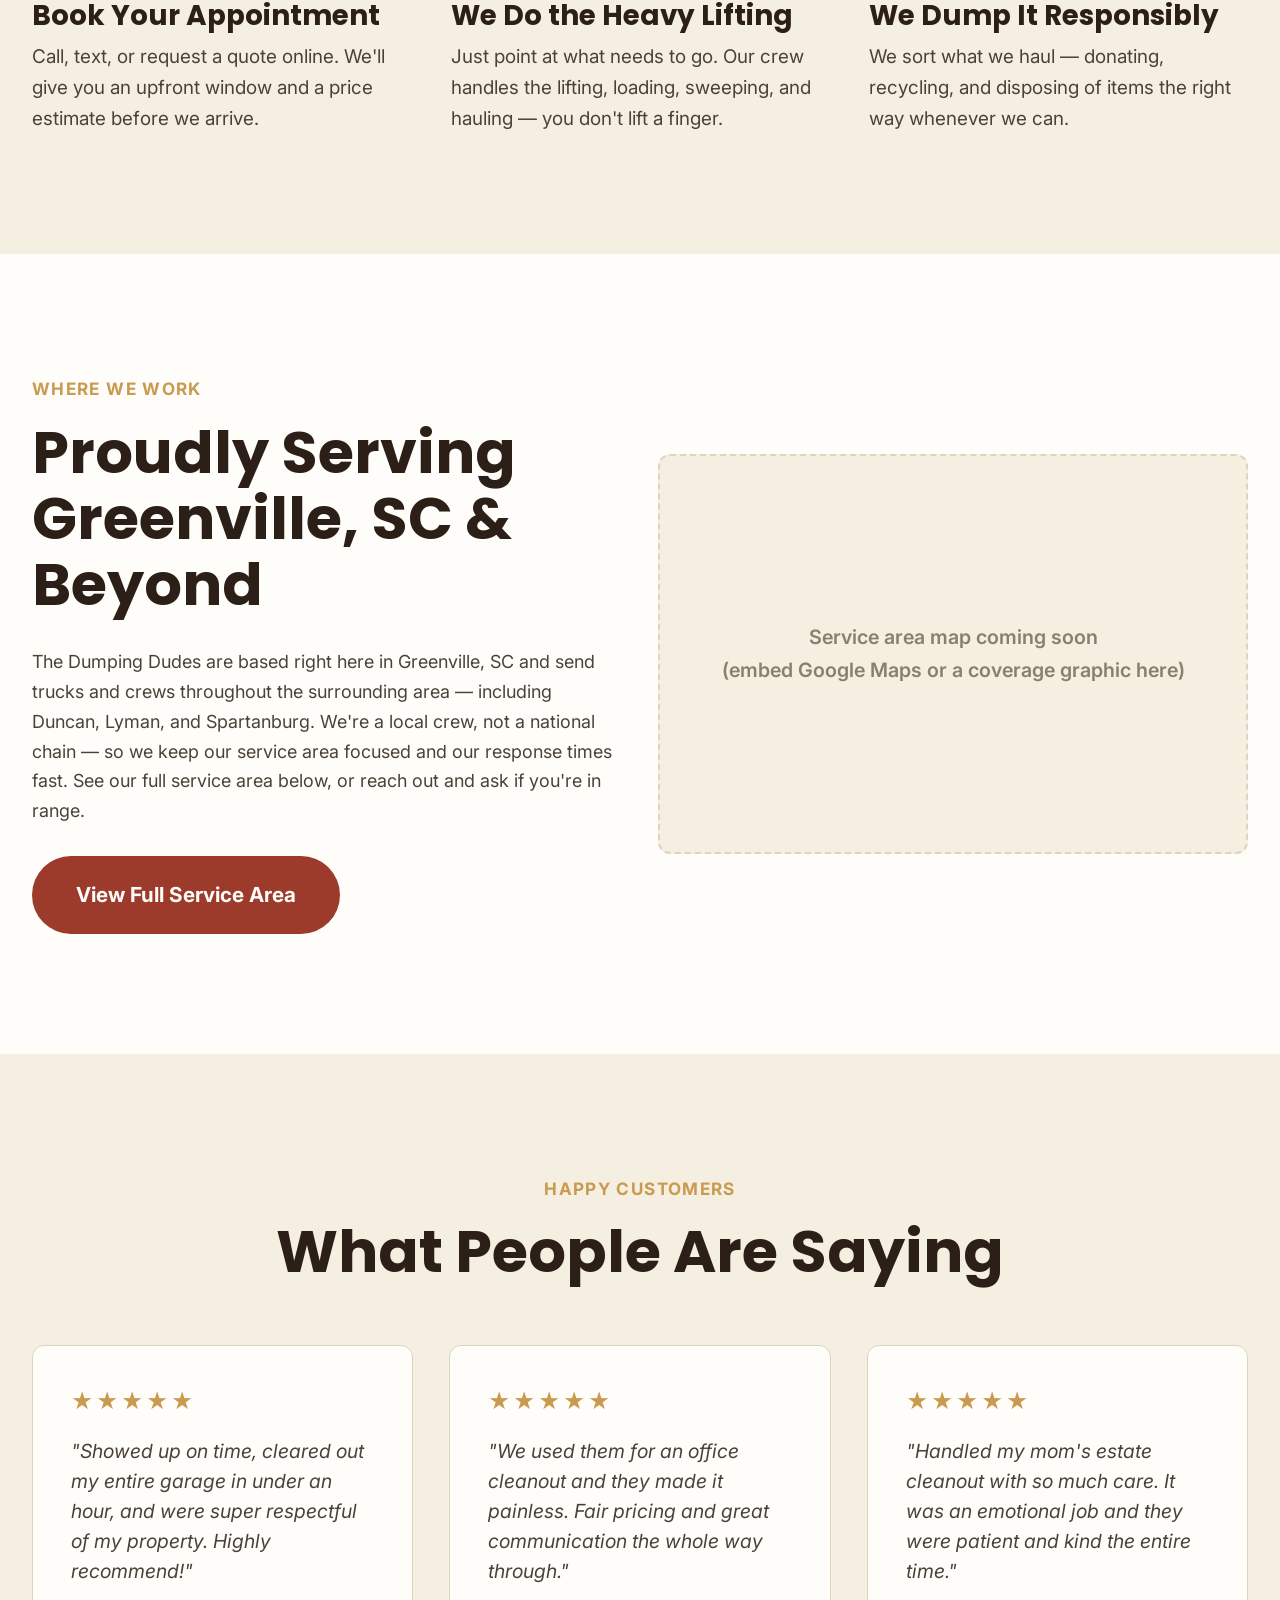
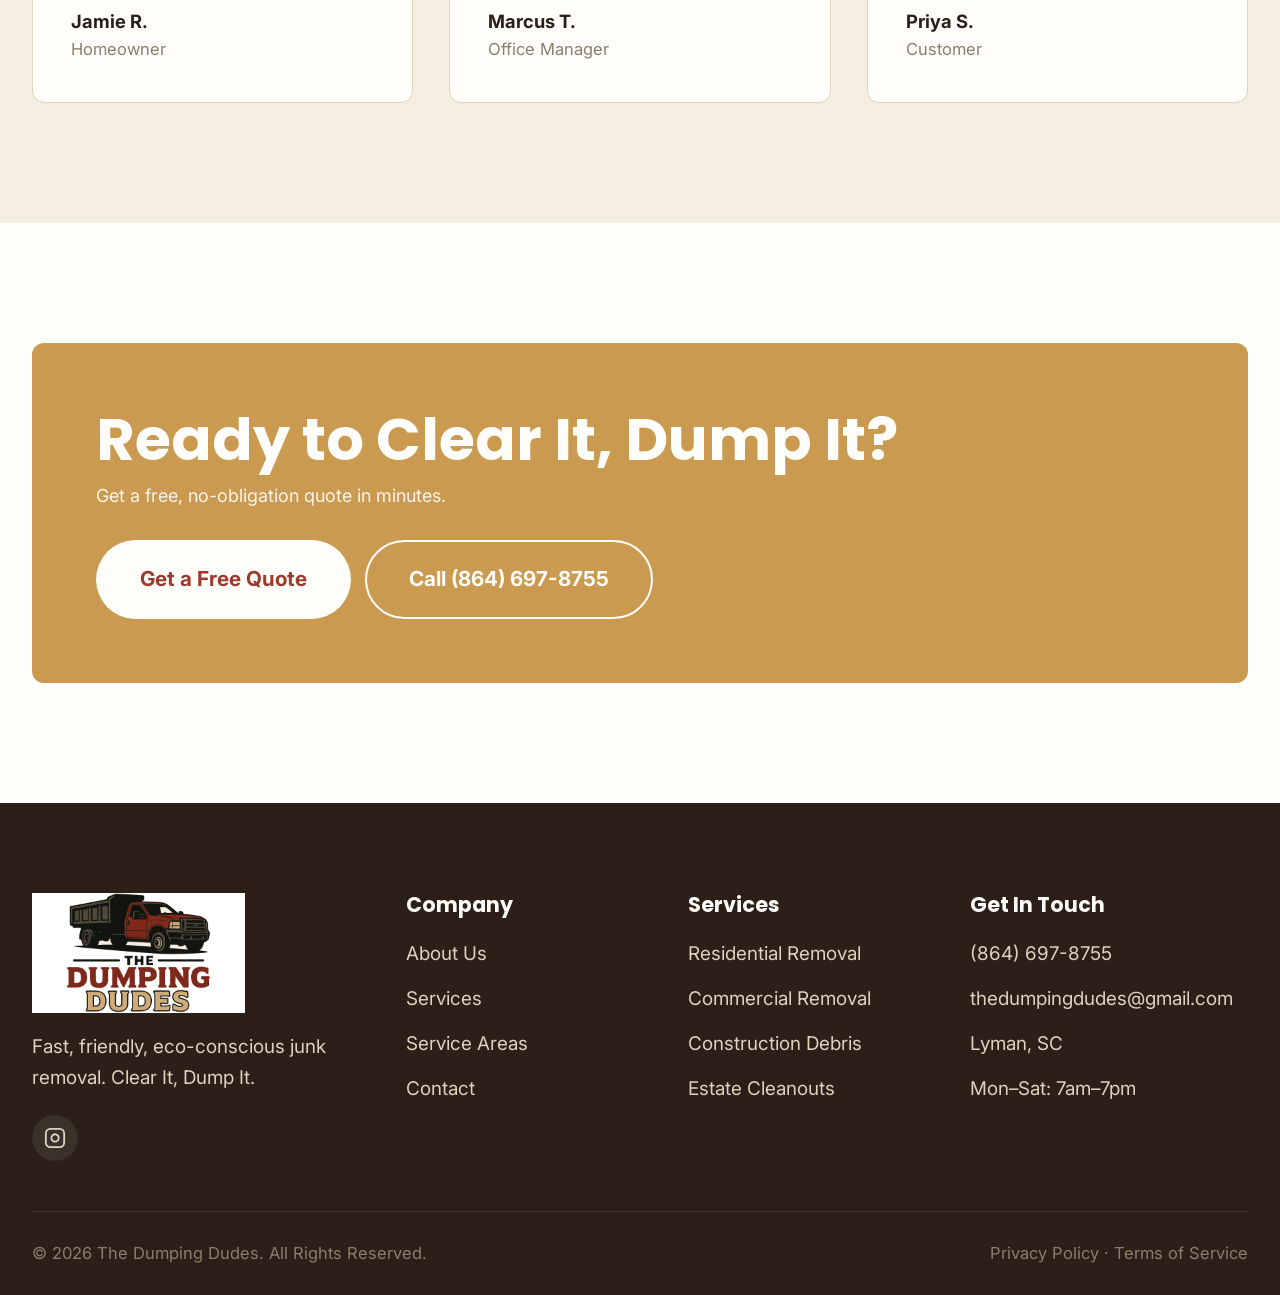
==== commit fdd24e88: "Change service area from Duncan to Greenville, SC Updated service area references from Duncan, SC to" ====
--- a/index.html
+++ b/index.html
@@ -15,7 +15,7 @@
   <div class="container">
     <div class="topbar-left">
       <span><span class="dot">●</span>Mon–Sat: 7am–7pm</span>
-      <span>Serving Duncan, SC</span>
+      <span>Serving Greenville, SC</span>
     </div>
     <div class="topbar-right">
       <a href="tel:+18646978755">(864) 697-8755</a>
@@ -178,8 +178,8 @@
   <div class="container grid grid-2" style="align-items:center;">
     <div>
       <span class="eyebrow">Where We Work</span>
-      <h2>Proudly Serving Duncan, SC &amp; Beyond</h2>
-      <p class="mt-30">The Dumping Dudes are based right here in Duncan, SC and send trucks and crews throughout the surrounding area. We're a local crew, not a national chain — so we keep our service area focused and our response times fast. See our full service area below, or reach out and ask if you're in range.</p>
+      <h2>Proudly Serving Greenville, SC &amp; Beyond</h2>
+      <p class="mt-30">The Dumping Dudes are based right here in Greenville, SC and send trucks and crews throughout the surrounding area — including Duncan, Lyman, and Spartanburg. We're a local crew, not a national chain — so we keep our service area focused and our response times fast. See our full service area below, or reach out and ask if you're in range.</p>
       <div class="mt-30">
         <a href="locations.html" class="btn btn-primary">View Full Service Area</a>
       </div>
@@ -243,9 +243,7 @@
         </a>
         <p>Fast, friendly, eco-conscious junk removal. Clear It, Dump It.</p>
         <div class="social-row">
-          <a href="#" aria-label="Facebook"><svg viewBox="0 0 24 24" fill="none" stroke="currentColor" stroke-width="2" stroke-linecap="round" stroke-linejoin="round"><path d="M18 2h-3a5 5 0 0 0-5 5v3H7v4h3v8h4v-8h3l1-4h-4V7a1 1 0 0 1 1-1h3z"></path></svg></a>
-          <a href="#" aria-label="Instagram"><svg viewBox="0 0 24 24" fill="none" stroke="currentColor" stroke-width="2" stroke-linecap="round" stroke-linejoin="round"><rect x="2" y="2" width="20" height="20" rx="5"></rect><path d="M16 11.37A4 4 0 1 1 12.63 8 4 4 0 0 1 16 11.37z"></path></svg></a>
-          <a href="#" aria-label="Google"><svg viewBox="0 0 24 24" fill="none" stroke="currentColor" stroke-width="2" stroke-linecap="round" stroke-linejoin="round"><circle cx="12" cy="12" r="10"></circle><line x1="2" y1="12" x2="22" y2="12"></line></svg></a>
+          <a href="https://www.instagram.com/the_dumping_dudes/" aria-label="Instagram" target="_blank" rel="noopener"><svg viewBox="0 0 24 24" fill="none" stroke="currentColor" stroke-width="2" stroke-linecap="round" stroke-linejoin="round"><rect x="2" y="2" width="20" height="20" rx="5"></rect><path d="M16 11.37A4 4 0 1 1 12.63 8 4 4 0 0 1 16 11.37z"></path></svg></a>
         </div>
       </div>
       <div>
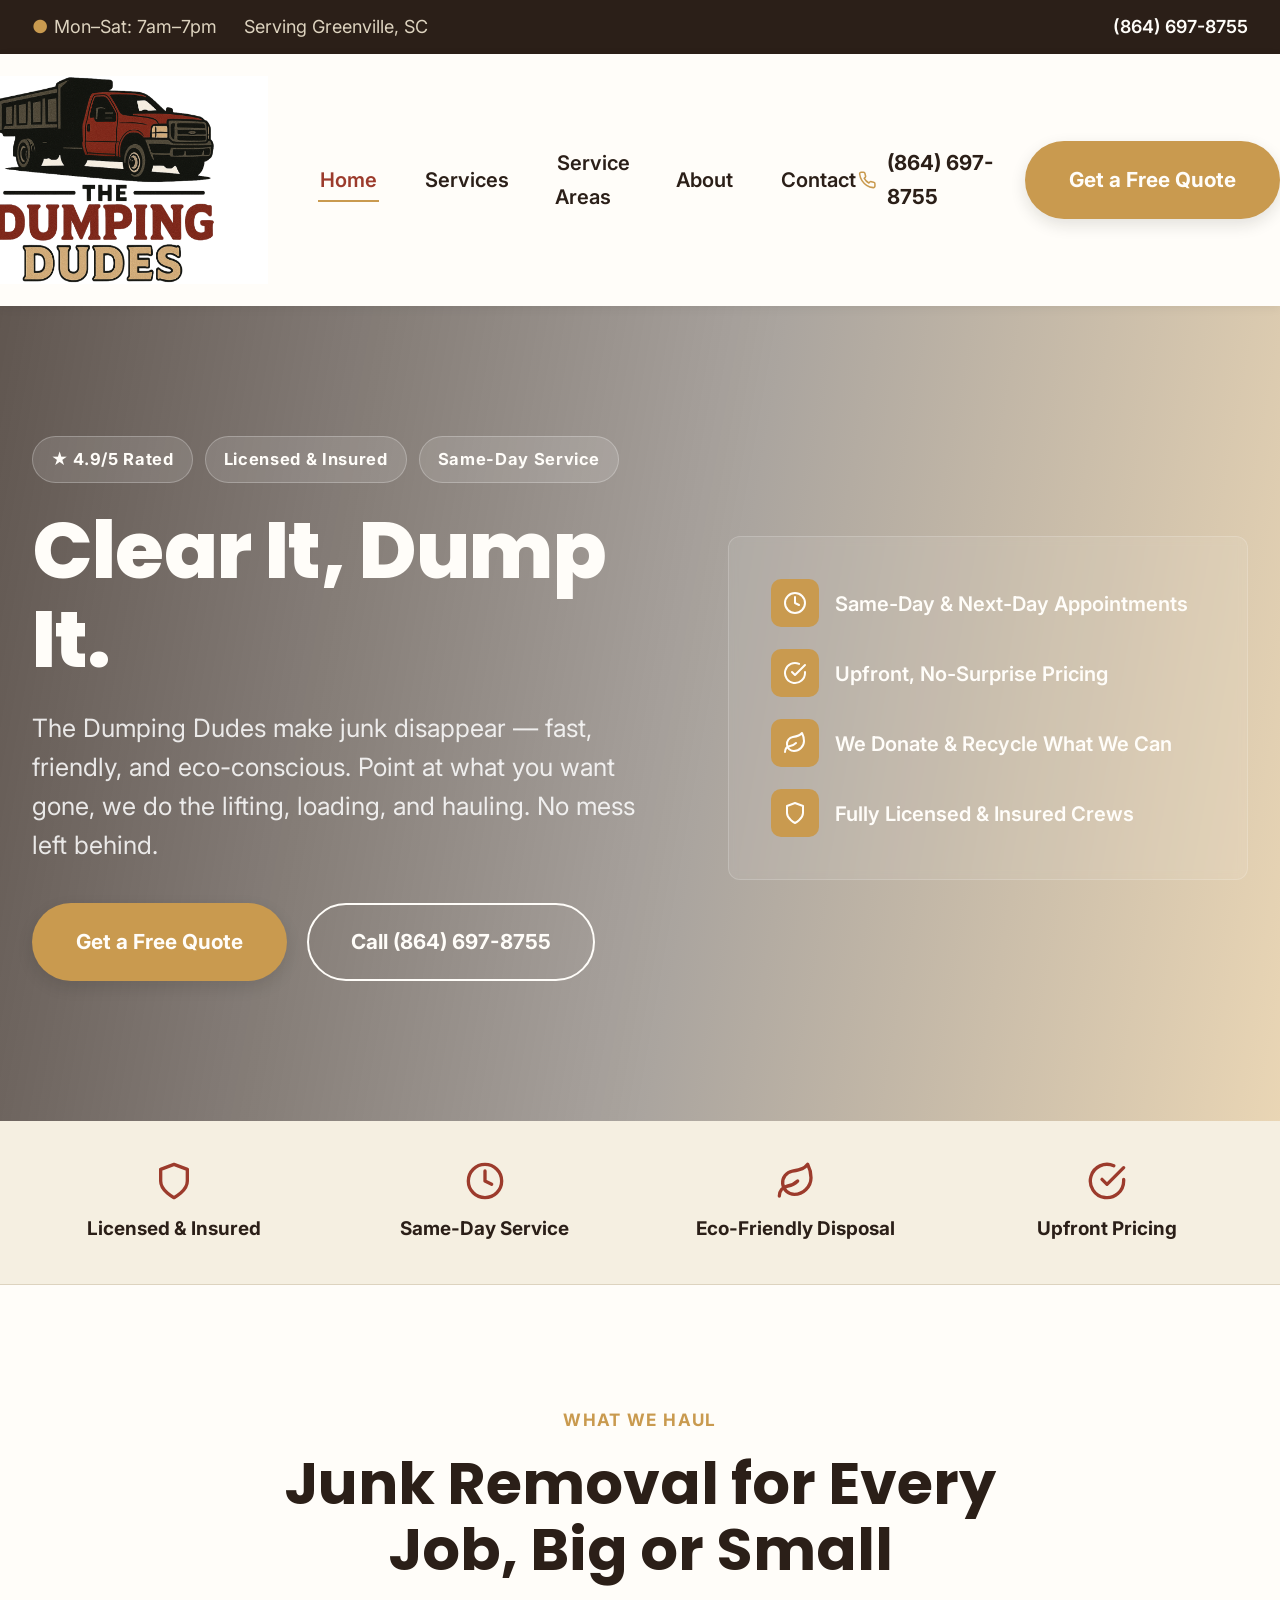
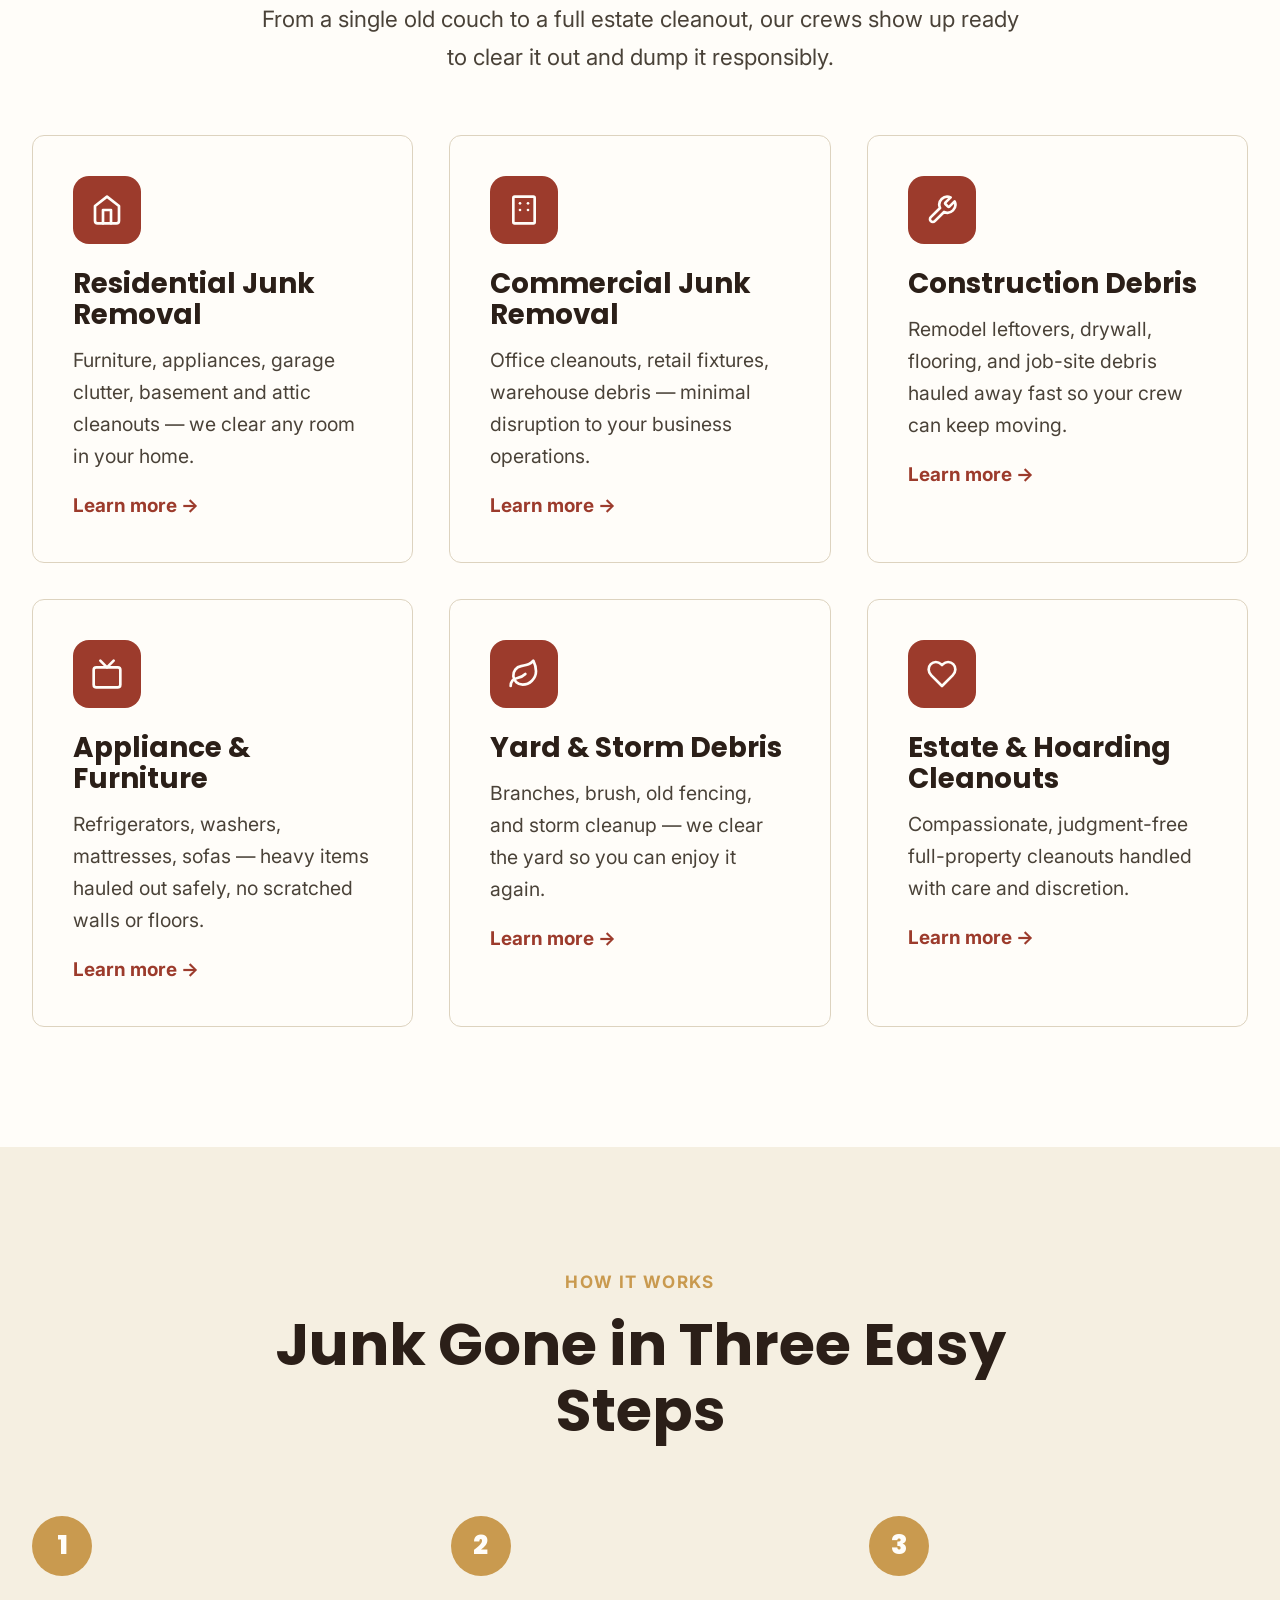
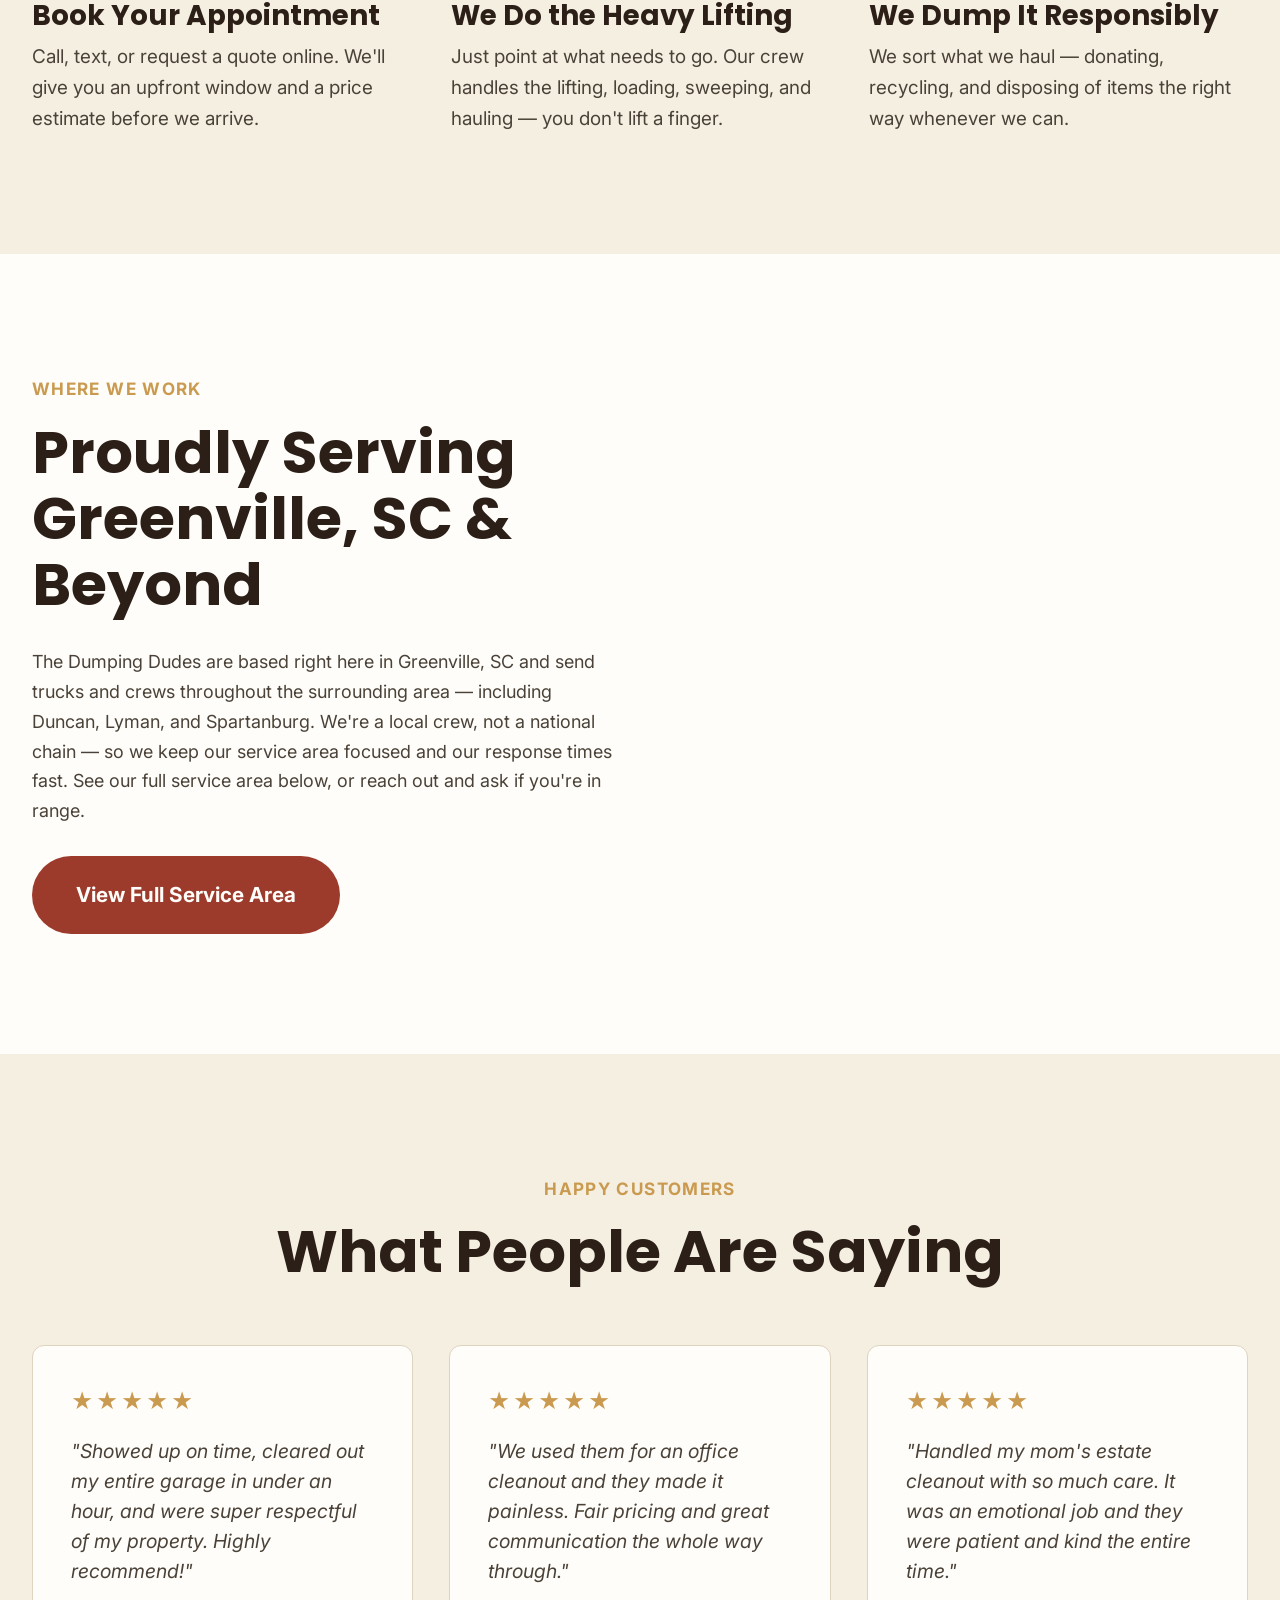
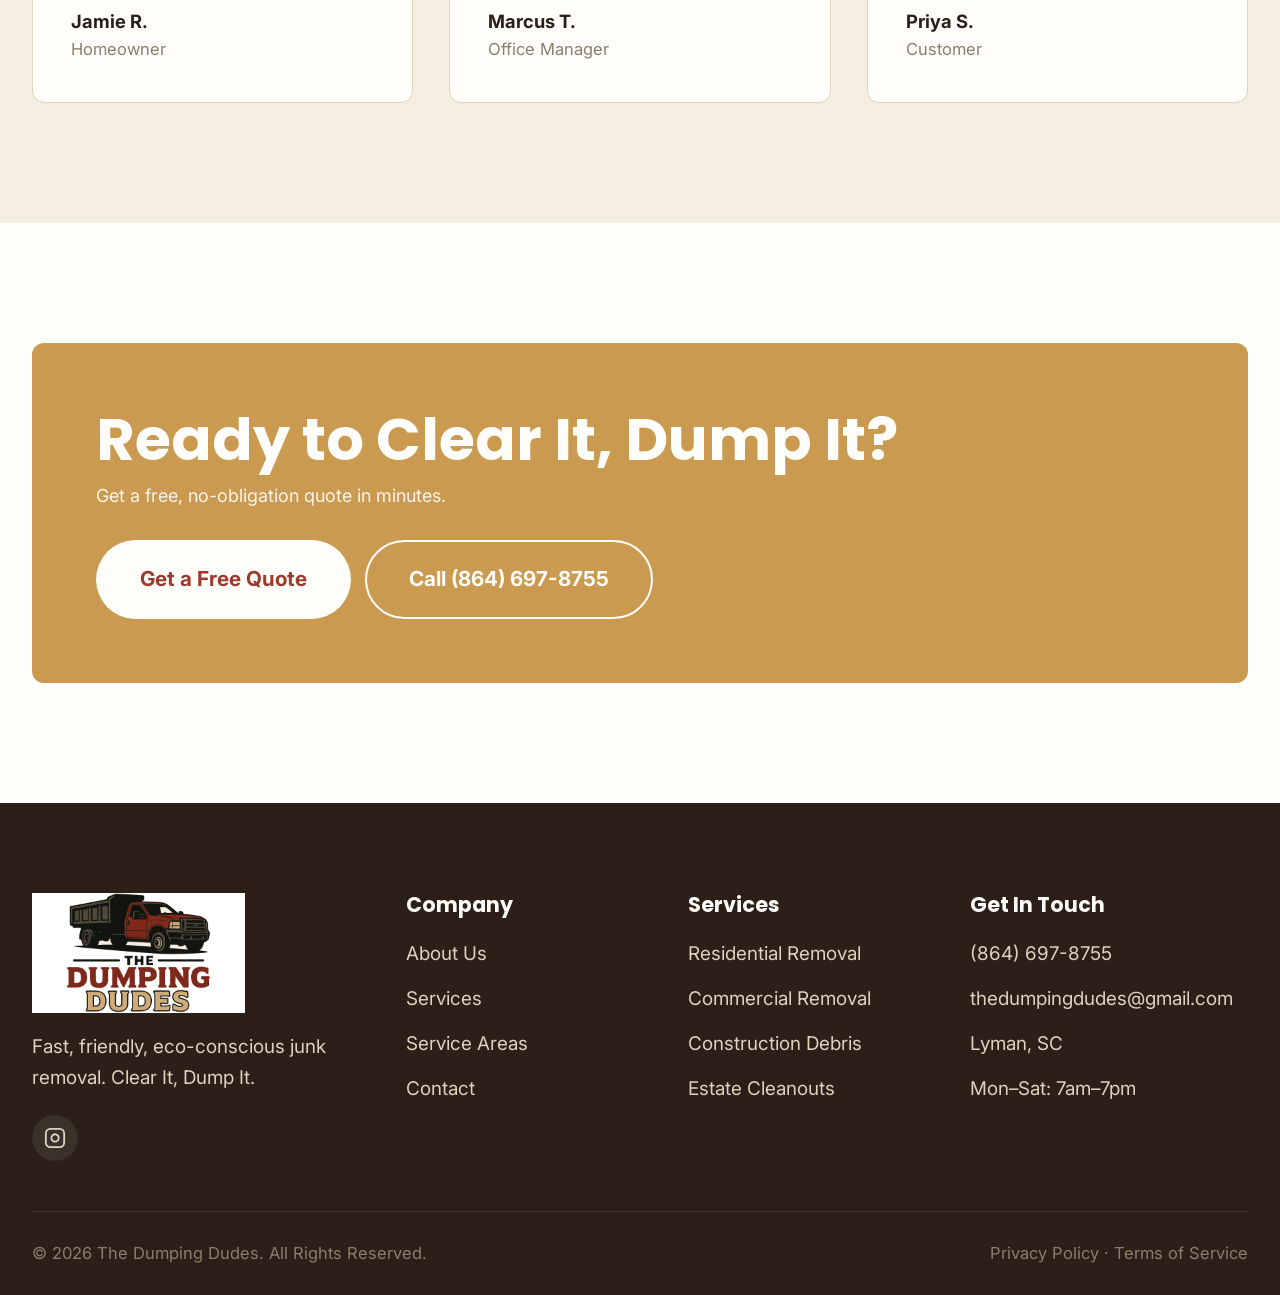
==== commit b8ec8fb5: "Embed Google Map for service area in index.html Replaced placeholder text with an embedded Google Ma" ====
--- a/index.html
+++ b/index.html
@@ -184,8 +184,15 @@
         <a href="locations.html" class="btn btn-primary">View Full Service Area</a>
       </div>
     </div>
-    <div class="map-placeholder">
-      Service area map coming soon<br>(embed Google Maps or a coverage graphic here)
+    <div>
+      <iframe
+        src="https://maps.google.com/maps?q=Greenville,SC&t=&z=11&ie=UTF8&iwloc=&output=embed"
+        style="width:100%;height:400px;border:0;border-radius:12px;"
+        allowfullscreen=""
+        loading="lazy"
+        referrerpolicy="no-referrer-when-downgrade"
+        title="Map of Greenville, SC service area">
+      </iframe>
     </div>
   </div>
 </section>
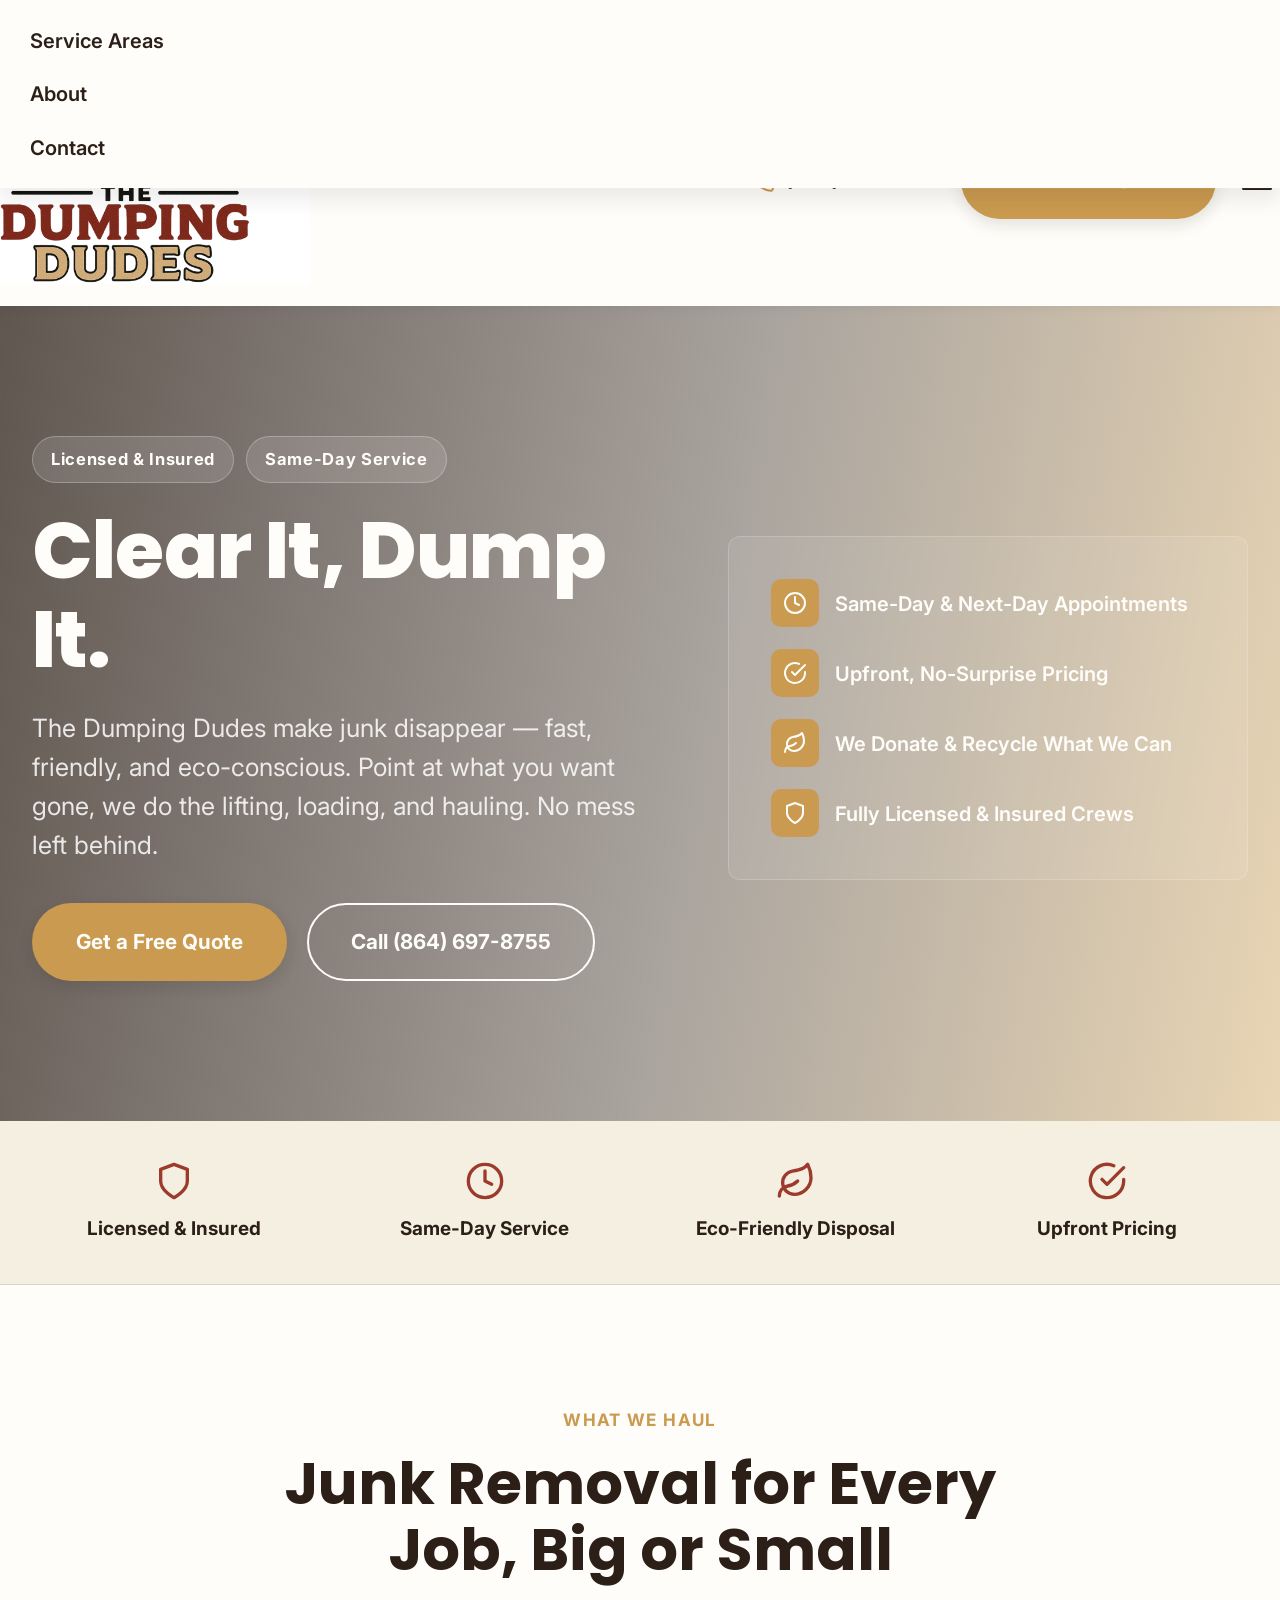
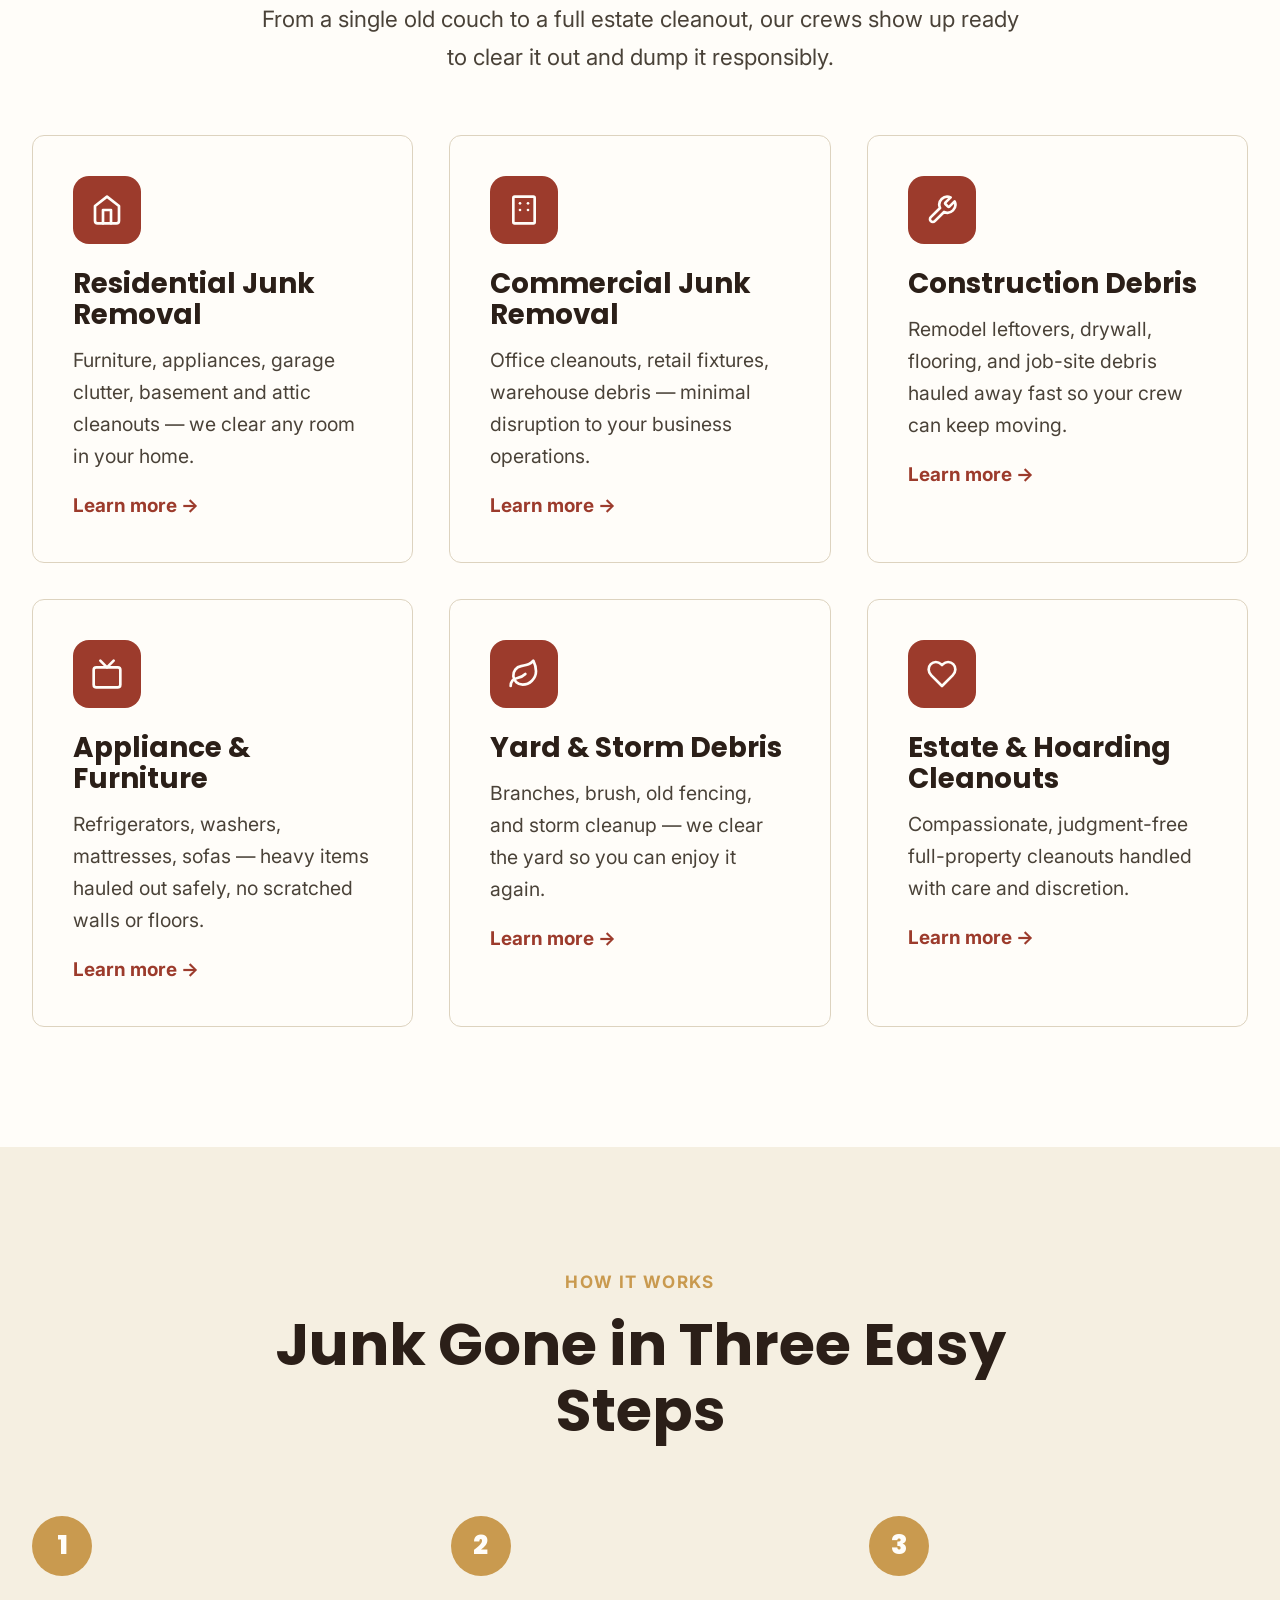
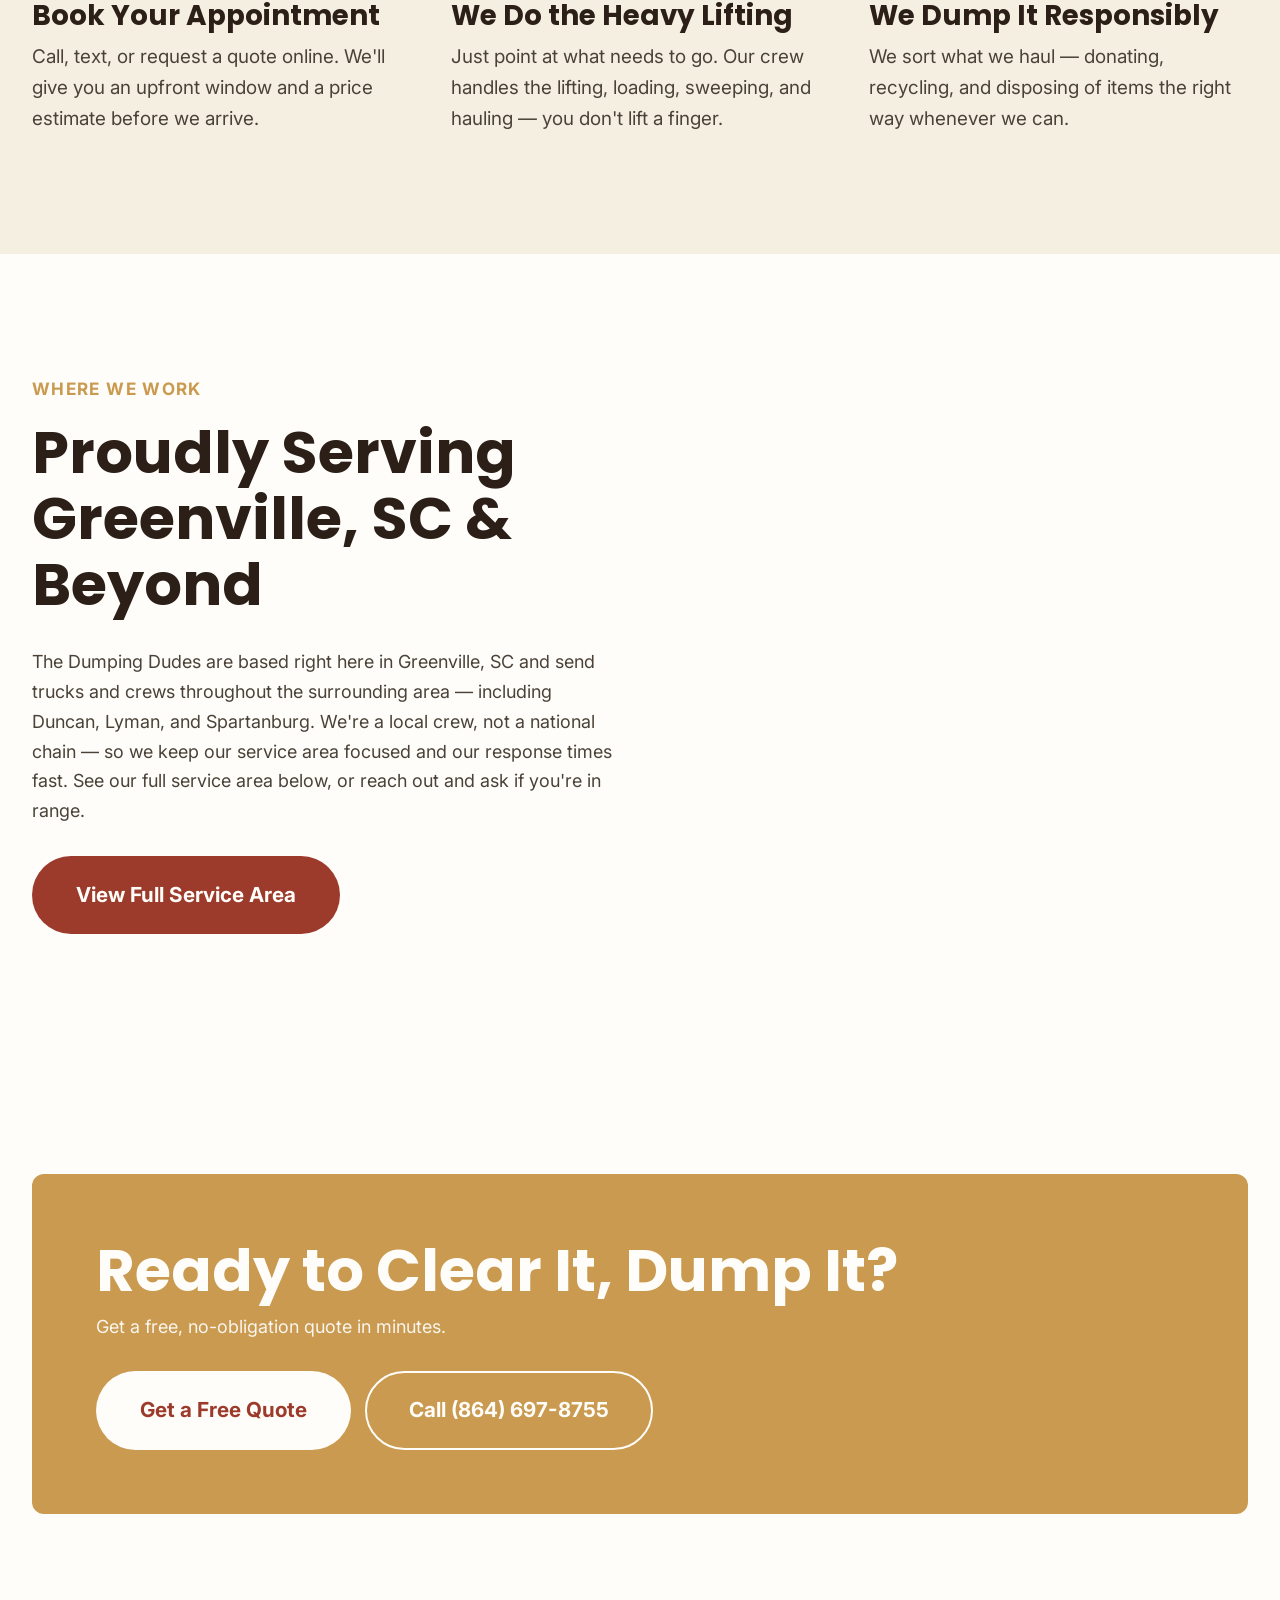
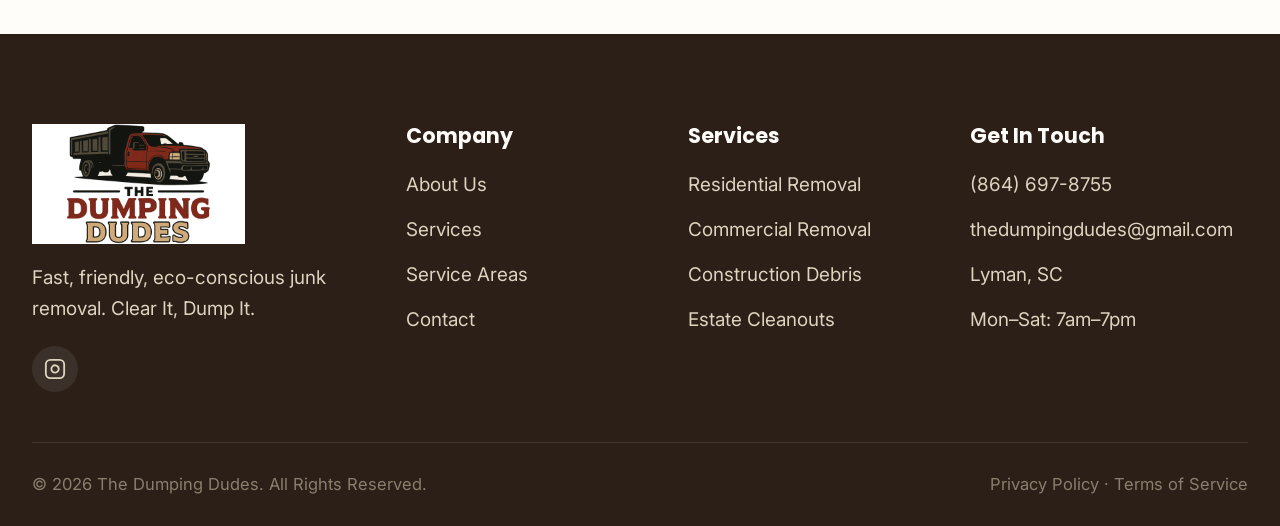
==== commit a8c2cc40: "Remove testimonials section from index.html Removed customer testimonials section from the homepage." ====
--- a/index.html
+++ b/index.html
@@ -53,7 +53,6 @@
   <div class="container">
     <div class="hero-copy">
       <div class="badge-row">
-        <span class="badge">★ 4.9/5 Rated</span>
         <span class="badge">Licensed &amp; Insured</span>
         <span class="badge">Same-Day Service</span>
       </div>
@@ -197,33 +196,6 @@
   </div>
 </section>
 
-<!-- TESTIMONIALS -->
-<section class="section bg-light">
-  <div class="container">
-    <div class="section-head">
-      <span class="eyebrow">Happy Customers</span>
-      <h2>What People Are Saying</h2>
-    </div>
-    <div class="grid grid-3">
-      <div class="testimonial">
-        <div class="stars">★★★★★</div>
-        <p class="quote">"Showed up on time, cleared out my entire garage in under an hour, and were super respectful of my property. Highly recommend!"</p>
-        <div class="author">Jamie R. <span>Homeowner</span></div>
-      </div>
-      <div class="testimonial">
-        <div class="stars">★★★★★</div>
-        <p class="quote">"We used them for an office cleanout and they made it painless. Fair pricing and great communication the whole way through."</p>
-        <div class="author">Marcus T. <span>Office Manager</span></div>
-      </div>
-      <div class="testimonial">
-        <div class="stars">★★★★★</div>
-        <p class="quote">"Handled my mom's estate cleanout with so much care. It was an emotional job and they were patient and kind the entire time."</p>
-        <div class="author">Priya S. <span>Customer</span></div>
-      </div>
-    </div>
-  </div>
-</section>
-
 <!-- CTA BANNER -->
 <section class="section">
   <div class="container">
--- a/styles.css
+++ b/styles.css
@@ -185,7 +185,7 @@
 nav.main-nav ul {
   display: flex;
   align-items: center;
-  gap: 44px;
+  gap: 30px;
 }
 nav.main-nav a {
   font-weight: 600;
@@ -193,12 +193,13 @@
   color: var(--dark);
   padding: 8px 2px;
   border-bottom: 2px solid transparent;
+  white-space: nowrap;
   transition: border-color .15s ease, color .15s ease;
 }
 nav.main-nav a:hover,
 nav.main-nav a.active { color: var(--primary); border-color: var(--accent); }
 
-.header-actions { display: flex; align-items: center; gap: 26px; }
+.header-actions { display: flex; align-items: center; gap: 18px; }
 .header-phone {
   display: flex;
   align-items: center;
@@ -493,12 +494,19 @@
   .section { padding: 90px 0; }
 }
 
-@media (max-width: 720px) {
-  html { font-size: 16px; }
-  nav.main-nav { position: fixed; top: 84px; left: 0; right: 0; background: var(--white); flex-direction: column; padding: 24px 28px; box-shadow: 0 12px 20px rgba(0,0,0,0.08); transform: translateY(-140%); transition: transform .25s ease; }
+/* The nav switches to the mobile dropdown well before the site's own
+   max content width (1400px) so the horizontal nav never has to squeeze
+   or wrap the "Service Areas" link — that squeeze was causing uneven
+   gaps in the header. */
+@media (max-width: 1400px) {
+  nav.main-nav { position: absolute; top: 100%; left: 0; right: 0; background: var(--white); flex-direction: column; padding: 24px 28px; box-shadow: 0 12px 20px rgba(0,0,0,0.08); transform: translateY(-140%); transition: transform .25s ease; }
   nav.main-nav.open { transform: translateY(0); }
   nav.main-nav ul { flex-direction: column; align-items: flex-start; gap: 20px; width: 100%; }
   .nav-toggle { display: flex; }
+}
+
+@media (max-width: 720px) {
+  html { font-size: 16px; }
   .header-phone span { display: none; }
   .trust-bar .container { grid-template-columns: repeat(2, 1fr); }
   .grid-3, .grid-4, .grid-2 { grid-template-columns: 1fr; }
